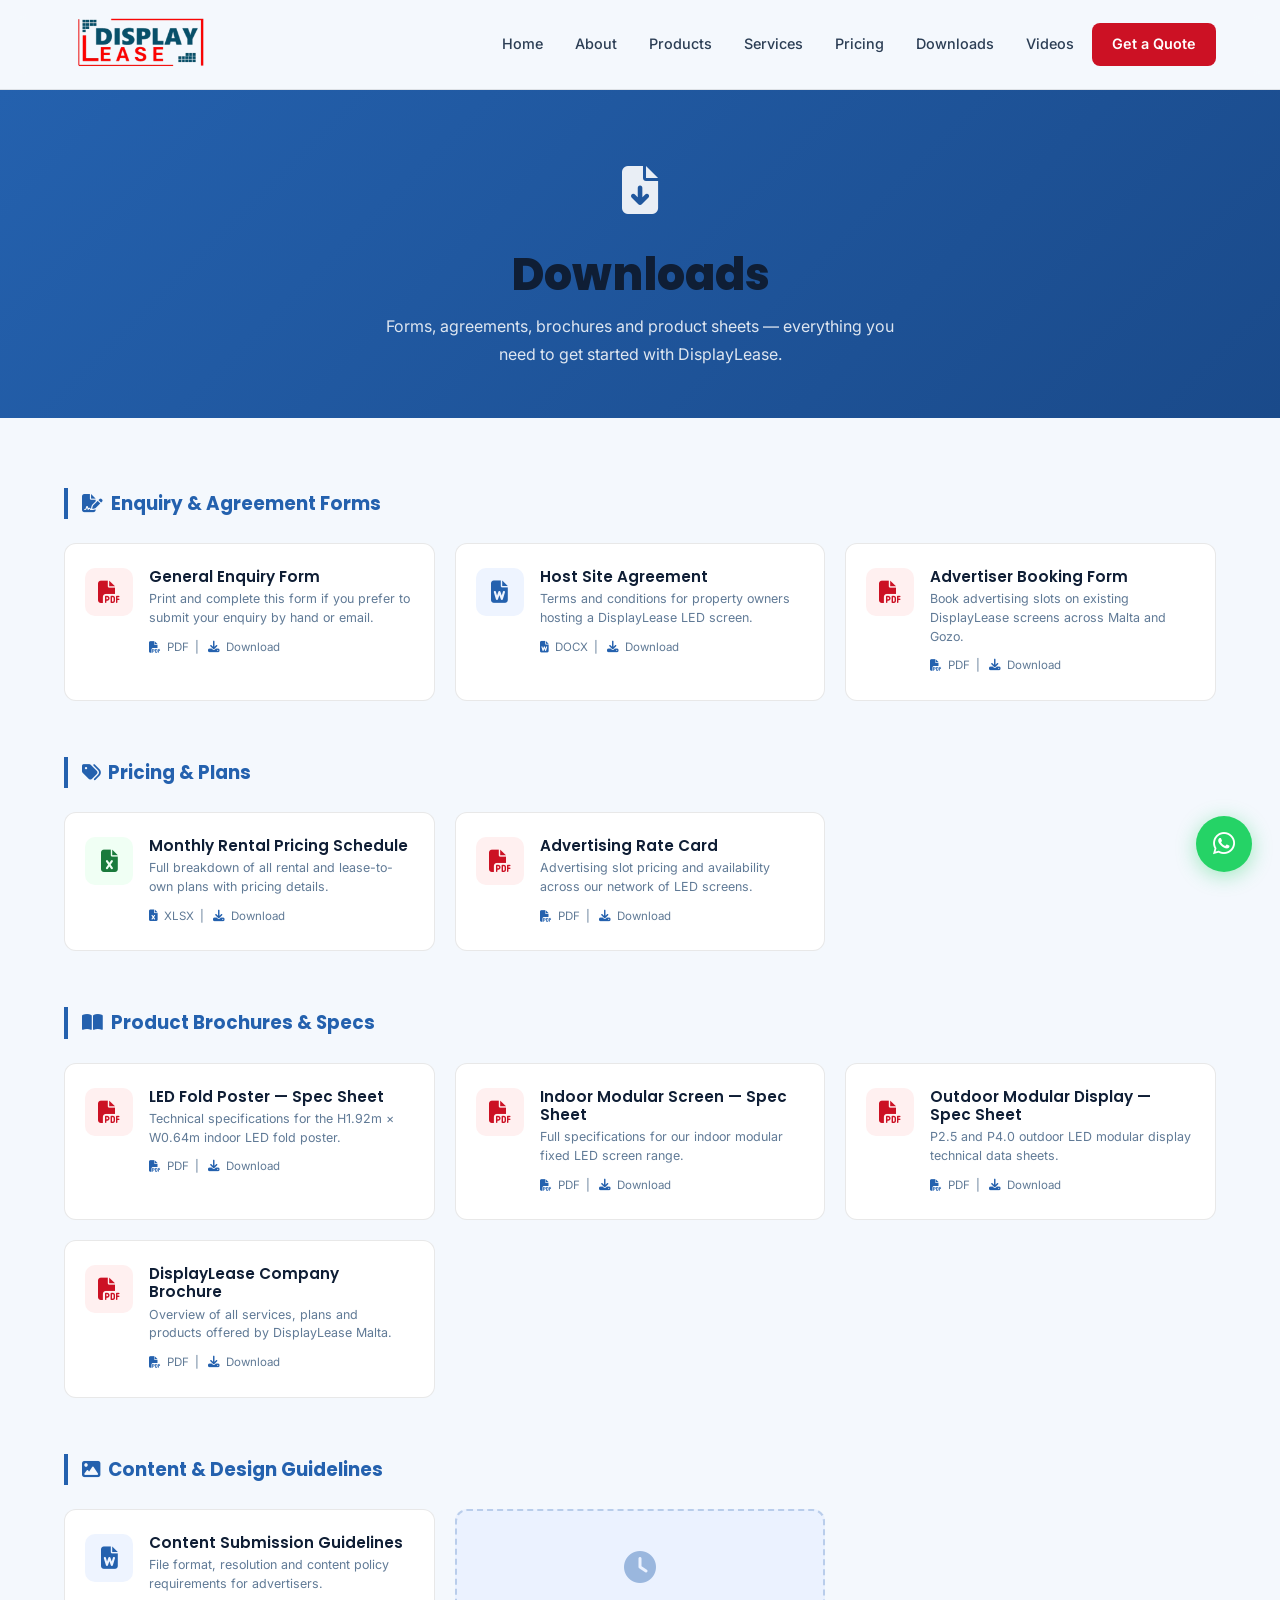
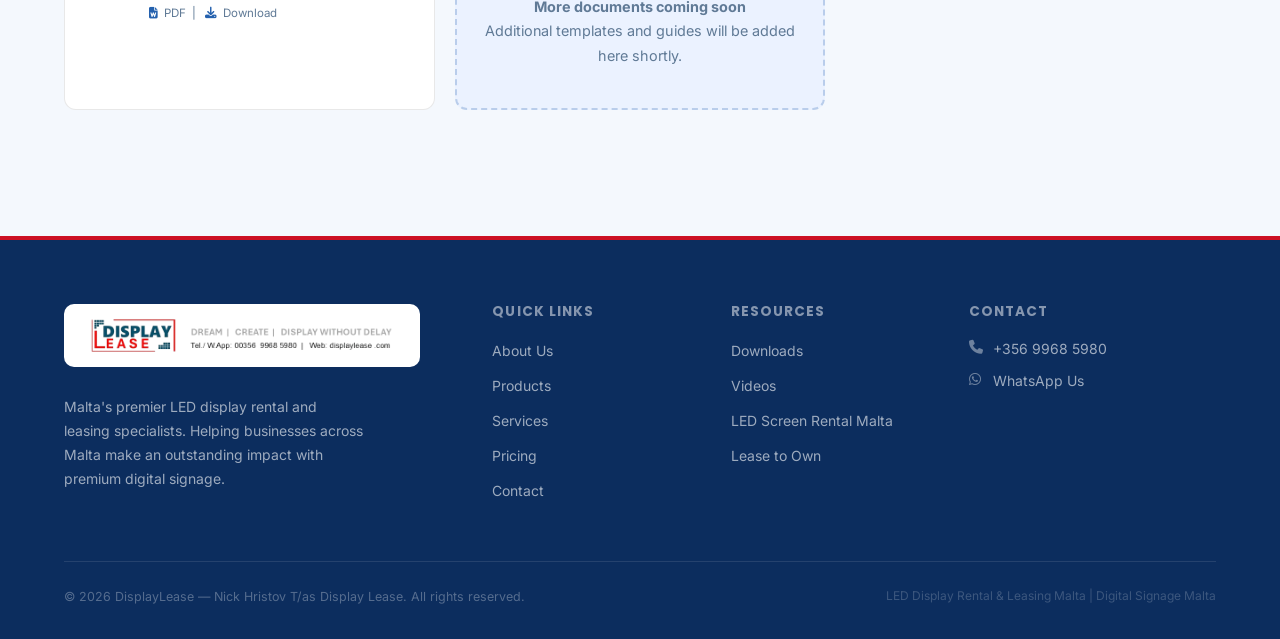
==== downloads.html @ 8025552f "Add Downloads and Videos pages, double logo size, update nav and footer links Co-authored-by: Cursor" ====
<!DOCTYPE html>
<html lang="en">
<head>
  <meta charset="UTF-8" />
  <meta name="viewport" content="width=device-width, initial-scale=1.0" />
  <title>Downloads | DisplayLease Malta — Forms &amp; Documents</title>
  <meta name="description" content="Download DisplayLease Malta forms, agreements, and product brochures for LED display rental and leasing services in Malta and Gozo." />
  <meta name="robots" content="index, follow" />
  <link rel="canonical" href="https://www.displaylease.com/downloads.html" />

  <!-- Fonts -->
  <link rel="preconnect" href="https://fonts.googleapis.com" />
  <link rel="preconnect" href="https://fonts.gstatic.com" crossorigin />
  <link href="https://fonts.googleapis.com/css2?family=Inter:wght@300;400;500;600;700&family=Poppins:wght@600;700;800&display=swap" rel="stylesheet" />

  <!-- Icons -->
  <link rel="stylesheet" href="https://cdnjs.cloudflare.com/ajax/libs/font-awesome/6.5.0/css/all.min.css" />

  <link rel="stylesheet" href="css/styles.css" />

  <style>
    /* ── Page-specific styles ── */
    .page-hero {
      background: linear-gradient(135deg, var(--primary) 0%, var(--primary-dark) 100%);
      padding: 60px 0 50px;
      text-align: center;
      margin-top: var(--nav-height);
      color: white;
    }
    .page-hero h1 { font-family: var(--font-heading); font-size: clamp(1.8rem, 4vw, 2.8rem); font-weight: 800; margin-bottom: 12px; }
    .page-hero p  { font-size: 1rem; opacity: 0.85; max-width: 540px; margin: 0 auto; }
    .page-hero .page-hero-icon { font-size: 3rem; margin-bottom: 16px; opacity: 0.9; }

    .downloads-section { padding: 70px 0; background: var(--bg); }

    .dl-category { margin-bottom: 56px; }
    .dl-category-title {
      font-family: var(--font-heading);
      font-size: 1.15rem;
      font-weight: 700;
      color: var(--primary);
      border-left: 4px solid var(--primary);
      padding-left: 14px;
      margin-bottom: 24px;
    }

    .dl-grid {
      display: grid;
      grid-template-columns: repeat(auto-fill, minmax(280px, 1fr));
      gap: 20px;
    }

    .dl-card {
      background: white;
      border: 1px solid var(--border);
      border-radius: 12px;
      padding: 24px 20px;
      display: flex;
      align-items: flex-start;
      gap: 16px;
      transition: box-shadow var(--transition), transform var(--transition);
      text-decoration: none;
      color: inherit;
    }
    .dl-card:hover {
      box-shadow: var(--shadow-md);
      transform: translateY(-3px);
      border-color: var(--primary);
    }

    .dl-icon {
      width: 48px;
      height: 48px;
      border-radius: 10px;
      display: flex;
      align-items: center;
      justify-content: center;
      font-size: 1.4rem;
      flex-shrink: 0;
    }
    .dl-icon.pdf   { background: #FFF0F0; color: #CC1124; }
    .dl-icon.word  { background: #EEF4FF; color: #2461AE; }
    .dl-icon.excel { background: #F0FFF4; color: #1a7a3c; }

    .dl-info h3 { font-size: 0.95rem; font-weight: 600; color: var(--text-heading); margin-bottom: 4px; }
    .dl-info p  { font-size: 0.78rem; color: var(--text-muted); line-height: 1.5; margin-bottom: 10px; }
    .dl-meta    { font-size: 0.72rem; color: var(--text-muted); display: flex; align-items: center; gap: 6px; }
    .dl-meta i  { color: var(--primary); }

    .dl-coming-soon {
      background: var(--primary-light);
      border: 2px dashed var(--border-accent);
      border-radius: 12px;
      padding: 40px 24px;
      text-align: center;
      color: var(--text-muted);
      font-size: 0.9rem;
    }
    .dl-coming-soon i { font-size: 2rem; color: var(--primary); opacity: 0.4; margin-bottom: 12px; display: block; }
  </style>
</head>
<body>

  <!-- ===== HEADER / NAV ===== -->
  <header class="site-header" id="header">
    <nav class="nav-container">
      <a href="index.html" class="logo" aria-label="DisplayLease Home">
        <img src="images/logo.png" alt="DisplayLease Malta Logo" class="logo-img" onerror="this.style.display='none'; this.nextElementSibling.style.display='flex';" />
        <span class="logo-text" style="display:none;">
          <span class="logo-primary">Display</span><span class="logo-accent">Lease</span>
        </span>
      </a>

      <button class="nav-toggle" id="navToggle" aria-label="Toggle navigation" aria-expanded="false">
        <span></span><span></span><span></span>
      </button>

      <ul class="nav-links" id="navLinks">
        <li><a href="index.html">Home</a></li>
        <li><a href="index.html#about">About</a></li>
        <li><a href="index.html#products">Products</a></li>
        <li><a href="index.html#services">Services</a></li>
        <li><a href="index.html#pricing">Pricing</a></li>
        <li><a href="downloads.html" class="active">Downloads</a></li>
        <li><a href="videos.html">Videos</a></li>
        <li><a href="index.html#contact" class="nav-cta">Get a Quote</a></li>
      </ul>
    </nav>
  </header>

  <!-- ===== PAGE HERO ===== -->
  <div class="page-hero">
    <div class="container">
      <div class="page-hero-icon"><i class="fa-solid fa-file-arrow-down"></i></div>
      <h1>Downloads</h1>
      <p>Forms, agreements, brochures and product sheets — everything you need to get started with DisplayLease.</p>
    </div>
  </div>

  <!-- ===== DOWNLOADS SECTION ===== -->
  <section class="downloads-section">
    <div class="container">

      <!-- Enquiry & Agreement Forms -->
      <div class="dl-category" data-animate>
        <div class="dl-category-title"><i class="fa-solid fa-file-signature"></i> &nbsp;Enquiry &amp; Agreement Forms</div>
        <div class="dl-grid">

          <!-- ADD YOUR FILES BELOW — replace href="#" with the path to your file, e.g. href="files/enquiry-form.pdf" -->

          <a class="dl-card" href="#" target="_blank" rel="noopener">
            <div class="dl-icon pdf"><i class="fa-solid fa-file-pdf"></i></div>
            <div class="dl-info">
              <h3>General Enquiry Form</h3>
              <p>Print and complete this form if you prefer to submit your enquiry by hand or email.</p>
              <div class="dl-meta"><i class="fa-solid fa-file-pdf"></i> PDF &nbsp;|&nbsp; <i class="fa-solid fa-download"></i> Download</div>
            </div>
          </a>

          <a class="dl-card" href="#" target="_blank" rel="noopener">
            <div class="dl-icon word"><i class="fa-solid fa-file-word"></i></div>
            <div class="dl-info">
              <h3>Host Site Agreement</h3>
              <p>Terms and conditions for property owners hosting a DisplayLease LED screen.</p>
              <div class="dl-meta"><i class="fa-solid fa-file-word"></i> DOCX &nbsp;|&nbsp; <i class="fa-solid fa-download"></i> Download</div>
            </div>
          </a>

          <a class="dl-card" href="#" target="_blank" rel="noopener">
            <div class="dl-icon pdf"><i class="fa-solid fa-file-pdf"></i></div>
            <div class="dl-info">
              <h3>Advertiser Booking Form</h3>
              <p>Book advertising slots on existing DisplayLease screens across Malta and Gozo.</p>
              <div class="dl-meta"><i class="fa-solid fa-file-pdf"></i> PDF &nbsp;|&nbsp; <i class="fa-solid fa-download"></i> Download</div>
            </div>
          </a>

        </div>
      </div>

      <!-- Pricing & Plans -->
      <div class="dl-category" data-animate>
        <div class="dl-category-title"><i class="fa-solid fa-tags"></i> &nbsp;Pricing &amp; Plans</div>
        <div class="dl-grid">

          <a class="dl-card" href="#" target="_blank" rel="noopener">
            <div class="dl-icon excel"><i class="fa-solid fa-file-excel"></i></div>
            <div class="dl-info">
              <h3>Monthly Rental Pricing Schedule</h3>
              <p>Full breakdown of all rental and lease-to-own plans with pricing details.</p>
              <div class="dl-meta"><i class="fa-solid fa-file-excel"></i> XLSX &nbsp;|&nbsp; <i class="fa-solid fa-download"></i> Download</div>
            </div>
          </a>

          <a class="dl-card" href="#" target="_blank" rel="noopener">
            <div class="dl-icon pdf"><i class="fa-solid fa-file-pdf"></i></div>
            <div class="dl-info">
              <h3>Advertising Rate Card</h3>
              <p>Advertising slot pricing and availability across our network of LED screens.</p>
              <div class="dl-meta"><i class="fa-solid fa-file-pdf"></i> PDF &nbsp;|&nbsp; <i class="fa-solid fa-download"></i> Download</div>
            </div>
          </a>

        </div>
      </div>

      <!-- Product Brochures -->
      <div class="dl-category" data-animate>
        <div class="dl-category-title"><i class="fa-solid fa-book-open"></i> &nbsp;Product Brochures &amp; Specs</div>
        <div class="dl-grid">

          <a class="dl-card" href="#" target="_blank" rel="noopener">
            <div class="dl-icon pdf"><i class="fa-solid fa-file-pdf"></i></div>
            <div class="dl-info">
              <h3>LED Fold Poster — Spec Sheet</h3>
              <p>Technical specifications for the H1.92m × W0.64m indoor LED fold poster.</p>
              <div class="dl-meta"><i class="fa-solid fa-file-pdf"></i> PDF &nbsp;|&nbsp; <i class="fa-solid fa-download"></i> Download</div>
            </div>
          </a>

          <a class="dl-card" href="#" target="_blank" rel="noopener">
            <div class="dl-icon pdf"><i class="fa-solid fa-file-pdf"></i></div>
            <div class="dl-info">
              <h3>Indoor Modular Screen — Spec Sheet</h3>
              <p>Full specifications for our indoor modular fixed LED screen range.</p>
              <div class="dl-meta"><i class="fa-solid fa-file-pdf"></i> PDF &nbsp;|&nbsp; <i class="fa-solid fa-download"></i> Download</div>
            </div>
          </a>

          <a class="dl-card" href="#" target="_blank" rel="noopener">
            <div class="dl-icon pdf"><i class="fa-solid fa-file-pdf"></i></div>
            <div class="dl-info">
              <h3>Outdoor Modular Display — Spec Sheet</h3>
              <p>P2.5 and P4.0 outdoor LED modular display technical data sheets.</p>
              <div class="dl-meta"><i class="fa-solid fa-file-pdf"></i> PDF &nbsp;|&nbsp; <i class="fa-solid fa-download"></i> Download</div>
            </div>
          </a>

          <a class="dl-card" href="#" target="_blank" rel="noopener">
            <div class="dl-icon pdf"><i class="fa-solid fa-file-pdf"></i></div>
            <div class="dl-info">
              <h3>DisplayLease Company Brochure</h3>
              <p>Overview of all services, plans and products offered by DisplayLease Malta.</p>
              <div class="dl-meta"><i class="fa-solid fa-file-pdf"></i> PDF &nbsp;|&nbsp; <i class="fa-solid fa-download"></i> Download</div>
            </div>
          </a>

        </div>
      </div>

      <!-- Content Guidelines -->
      <div class="dl-category" data-animate>
        <div class="dl-category-title"><i class="fa-solid fa-image"></i> &nbsp;Content &amp; Design Guidelines</div>
        <div class="dl-grid">

          <a class="dl-card" href="#" target="_blank" rel="noopener">
            <div class="dl-icon word"><i class="fa-solid fa-file-word"></i></div>
            <div class="dl-info">
              <h3>Content Submission Guidelines</h3>
              <p>File format, resolution and content policy requirements for advertisers.</p>
              <div class="dl-meta"><i class="fa-solid fa-file-word"></i> PDF &nbsp;|&nbsp; <i class="fa-solid fa-download"></i> Download</div>
            </div>
          </a>

          <div class="dl-coming-soon">
            <i class="fa-solid fa-clock"></i>
            <strong>More documents coming soon</strong><br />
            Additional templates and guides will be added here shortly.
          </div>

        </div>
      </div>

    </div>
  </section>

  <!-- ===== FOOTER ===== -->
  <footer class="site-footer">
    <div class="container">
      <div class="footer-grid">
        <div class="footer-brand">
          <a href="index.html" class="footer-logo-link">
            <img src="images/footer.png" alt="DisplayLease — Dream * Create * Display Without Delay" class="footer-banner-img" onerror="this.style.display='none';" />
          </a>
          <p>Malta's premier LED display rental and leasing specialists. Helping businesses across Malta make an outstanding impact with premium digital signage.</p>
        </div>

        <div class="footer-col">
          <h4>Quick Links</h4>
          <ul>
            <li><a href="index.html#about">About Us</a></li>
            <li><a href="index.html#products">Products</a></li>
            <li><a href="index.html#services">Services</a></li>
            <li><a href="index.html#pricing">Pricing</a></li>
            <li><a href="index.html#contact">Contact</a></li>
          </ul>
        </div>

        <div class="footer-col">
          <h4>Resources</h4>
          <ul>
            <li><a href="downloads.html">Downloads</a></li>
            <li><a href="videos.html">Videos</a></li>
            <li><a href="index.html#services">LED Screen Rental Malta</a></li>
            <li><a href="index.html#pricing">Lease to Own</a></li>
          </ul>
        </div>

        <div class="footer-col">
          <h4>Contact</h4>
          <ul class="footer-contact-list">
            <li>
              <i class="fa-solid fa-phone"></i>
              <a href="tel:+35699685980">+356 9968 5980</a>
            </li>
            <li>
              <i class="fa-brands fa-whatsapp"></i>
              <a href="https://wa.me/35699685980" target="_blank" rel="noopener">WhatsApp Us</a>
            </li>
          </ul>
        </div>
      </div>

      <div class="footer-bottom">
        <p>&copy; <span id="year"></span> DisplayLease — Nick Hristov T/as Display Lease. All rights reserved.</p>
        <p class="footer-tagline">LED Display Rental &amp; Leasing Malta | Digital Signage Malta</p>
      </div>
    </div>
  </footer>

  <!-- WhatsApp Floating Button -->
  <a href="https://wa.me/35699685980" class="whatsapp-float" target="_blank" rel="noopener" aria-label="Chat on WhatsApp">
    <i class="fa-brands fa-whatsapp"></i>
  </a>

  <!-- Back to top -->
  <button class="back-to-top" id="backToTop" aria-label="Back to top">
    <i class="fa-solid fa-chevron-up"></i>
  </button>

  <script src="js/main.js"></script>
</body>
</html>
---- css/styles.css ----
/* =====================================================
   DisplayLease Malta — Main Stylesheet (Light Theme)
   ===================================================== */

/* ── CSS Variables ── */
:root {
  --primary: #2461AE;
  --primary-dark: #1A4A8A;
  --primary-light: #EBF2FF;
  --primary-glow: rgba(36, 97, 174, 0.15);
  --accent: #CC1124;
  --accent-dark: #AA0D1D;
  --accent-light: #FFEEF0;
  --bg: #F4F8FD;
  --bg-alt: #FFFFFF;
  --bg-card: #FFFFFF;
  --bg-card-hover: #F0F5FF;
  --border: rgba(0, 0, 0, 0.09);
  --border-accent: rgba(36, 97, 174, 0.25);
  --text: #2C3E55;
  --text-muted: #607A96;
  --text-heading: #0F1E35;
  --white: #ffffff;
  --footer-bg: #0C2D5E;
  --success: #0F7A3F;
  --radius: 12px;
  --radius-lg: 20px;
  --shadow: 0 2px 16px rgba(36, 97, 174, 0.08);
  --shadow-md: 0 4px 24px rgba(36, 97, 174, 0.12);
  --shadow-glow: 0 8px 32px rgba(36, 97, 174, 0.18);
  --transition: 0.3s ease;
  --font-body: 'Inter', sans-serif;
  --font-heading: 'Poppins', sans-serif;
  --nav-height: 90px;
}

/* ── Reset & Base ── */
*, *::before, *::after { box-sizing: border-box; margin: 0; padding: 0; }
html { scroll-behavior: smooth; font-size: 16px; }

body {
  font-family: var(--font-body);
  background: var(--bg);
  color: var(--text);
  line-height: 1.7;
  overflow-x: hidden;
}

img { max-width: 100%; height: auto; display: block; }
a { color: var(--primary); text-decoration: none; transition: color var(--transition); }
a:hover { color: var(--primary-dark); }
ul { list-style: none; }

h1, h2, h3, h4, h5 {
  font-family: var(--font-heading);
  color: var(--text-heading);
  line-height: 1.2;
}

/* ── Container ── */
.container {
  max-width: 1200px;
  margin: 0 auto;
  padding: 0 24px;
}

/* ── Sections ── */
.section { padding: 96px 0; background: var(--bg-alt); }
.section-dark { background: var(--bg); }

.section-header {
  text-align: center;
  max-width: 680px;
  margin: 0 auto 64px;
}

.section-label {
  display: inline-block;
  font-size: 0.8rem;
  font-weight: 600;
  letter-spacing: 0.12em;
  text-transform: uppercase;
  color: var(--primary);
  background: var(--primary-light);
  border: 1px solid var(--border-accent);
  padding: 4px 14px;
  border-radius: 50px;
  margin-bottom: 16px;
}

.section-title {
  font-size: clamp(1.8rem, 3.5vw, 2.6rem);
  font-weight: 800;
  margin-bottom: 16px;
  color: var(--text-heading);
}

.section-desc { color: var(--text-muted); font-size: 1.05rem; }

/* ── Buttons ── */
.btn {
  display: inline-flex;
  align-items: center;
  gap: 8px;
  padding: 13px 28px;
  border-radius: 8px;
  font-family: var(--font-body);
  font-size: 0.95rem;
  font-weight: 600;
  cursor: pointer;
  transition: all var(--transition);
  border: 2px solid transparent;
  text-decoration: none;
  white-space: nowrap;
}

.btn-primary {
  background: var(--primary);
  color: var(--white);
  border-color: var(--primary);
}
.btn-primary:hover {
  background: var(--primary-dark);
  border-color: var(--primary-dark);
  color: var(--white);
  transform: translateY(-2px);
  box-shadow: var(--shadow-glow);
}

.btn-outline {
  background: transparent;
  color: var(--primary);
  border-color: var(--primary);
}
.btn-outline:hover {
  background: var(--primary);
  color: var(--white);
  transform: translateY(-2px);
  box-shadow: var(--shadow-md);
}

.btn-accent {
  background: var(--accent);
  color: var(--white);
  border-color: var(--accent);
}
.btn-accent:hover {
  background: var(--accent-dark);
  border-color: var(--accent-dark);
  color: var(--white);
  transform: translateY(-2px);
}

.btn-sm { padding: 9px 20px; font-size: 0.875rem; }
.btn-block { width: 100%; justify-content: center; }

/* ── Gradient Text ── */
.gradient-text {
  background: linear-gradient(135deg, var(--primary) 0%, var(--accent) 100%);
  -webkit-background-clip: text;
  -webkit-text-fill-color: transparent;
  background-clip: text;
}

/* =====================================================
   HEADER / NAV
   ===================================================== */
.site-header {
  position: fixed;
  top: 0;
  left: 0;
  right: 0;
  z-index: 1000;
  height: var(--nav-height);
  background: rgba(244, 248, 253, 0.85);
  backdrop-filter: blur(12px);
  border-bottom: 1px solid var(--border);
  transition: background var(--transition), box-shadow var(--transition);
}

.site-header.scrolled {
  background: rgba(255, 255, 255, 0.97);
  box-shadow: 0 2px 20px rgba(36, 97, 174, 0.1);
}

.nav-container {
  max-width: 1200px;
  margin: 0 auto;
  padding: 0 24px;
  height: 100%;
  display: flex;
  align-items: center;
  justify-content: space-between;
}

/* Logo */
.logo { display: flex; align-items: center; text-decoration: none; }

.logo-img {
  height: 80px;
  width: auto;
  object-fit: contain;
}

.logo-text {
  align-items: center;
  gap: 2px;
  font-family: var(--font-heading);
  font-size: 1.5rem;
  font-weight: 800;
}

.logo-primary { color: var(--primary); }
.logo-accent  { color: var(--accent); }

/* Nav links */
.nav-links {
  display: flex;
  align-items: center;
  gap: 4px;
}

.nav-links li a {
  display: block;
  padding: 8px 14px;
  font-size: 0.9rem;
  font-weight: 500;
  color: var(--text);
  border-radius: 6px;
  transition: all var(--transition);
}

.nav-links li a:hover,
.nav-links li a.active {
  color: var(--primary);
  background: var(--primary-light);
}

.nav-cta {
  background: var(--accent) !important;
  color: var(--white) !important;
  font-weight: 600 !important;
  padding: 9px 20px !important;
  border-radius: 8px !important;
}
.nav-cta:hover {
  background: var(--accent-dark) !important;
  color: var(--white) !important;
}

/* Hamburger */
.nav-toggle {
  display: none;
  flex-direction: column;
  gap: 5px;
  padding: 8px;
  background: none;
  border: none;
  cursor: pointer;
}
.nav-toggle span {
  display: block;
  width: 24px;
  height: 2px;
  background: var(--text-heading);
  border-radius: 2px;
  transition: all var(--transition);
}
.nav-toggle.open span:nth-child(1) { transform: translateY(7px) rotate(45deg); }
.nav-toggle.open span:nth-child(2) { opacity: 0; }
.nav-toggle.open span:nth-child(3) { transform: translateY(-7px) rotate(-45deg); }

/* =====================================================
   HERO
   ===================================================== */
.hero {
  min-height: 100vh;
  display: flex;
  align-items: center;
  justify-content: center;
  position: relative;
  overflow: hidden;
  padding-top: var(--nav-height);
  background: var(--bg-alt);
}

.hero-bg {
  position: absolute;
  inset: 0;
  background: radial-gradient(ellipse 80% 60% at 50% 40%, rgba(36, 97, 174, 0.07) 0%, transparent 70%),
              linear-gradient(180deg, #EFF5FF 0%, #F4F8FD 100%);
}

.hero-grid {
  position: absolute;
  inset: 0;
  background-image:
    linear-gradient(rgba(36, 97, 174, 0.05) 1px, transparent 1px),
    linear-gradient(90deg, rgba(36, 97, 174, 0.05) 1px, transparent 1px);
  background-size: 50px 50px;
  mask-image: radial-gradient(ellipse 70% 60% at 50% 50%, black 0%, transparent 80%);
}

.hero-content {
  position: relative;
  z-index: 1;
  text-align: center;
  padding: 60px 24px;
}

.hero-badge {
  display: inline-flex;
  align-items: center;
  gap: 8px;
  font-size: 0.82rem;
  font-weight: 600;
  letter-spacing: 0.08em;
  color: var(--primary);
  background: var(--primary-light);
  border: 1px solid var(--border-accent);
  padding: 6px 16px;
  border-radius: 50px;
  margin-bottom: 28px;
}

.badge-dot {
  width: 7px;
  height: 7px;
  background: var(--accent);
  border-radius: 50%;
  animation: pulse 2s infinite;
}

@keyframes pulse {
  0%, 100% { opacity: 1; transform: scale(1); }
  50%       { opacity: 0.5; transform: scale(1.3); }
}

.hero-title {
  font-size: clamp(2.4rem, 6vw, 4.2rem);
  font-weight: 800;
  line-height: 1.1;
  margin-bottom: 24px;
  letter-spacing: -0.02em;
  color: var(--text-heading);
}

.hero-subtitle {
  font-size: clamp(1rem, 2vw, 1.2rem);
  color: var(--text-muted);
  max-width: 580px;
  margin: 0 auto 40px;
}

.hero-actions {
  display: flex;
  gap: 16px;
  justify-content: center;
  flex-wrap: wrap;
  margin-bottom: 56px;
}

.hero-actions .btn-primary { background: var(--accent); border-color: var(--accent); color: white; }
.hero-actions .btn-primary:hover { background: var(--accent-dark); border-color: var(--accent-dark); }
.hero-actions .btn-outline { border-color: var(--primary); color: var(--primary); }

.hero-stats {
  display: inline-flex;
  align-items: center;
  background: var(--white);
  border: 1px solid var(--border);
  border-radius: 16px;
  padding: 20px 32px;
  box-shadow: var(--shadow-md);
}

.stat { display: flex; flex-direction: column; align-items: center; padding: 0 28px; }

.stat-number {
  font-family: var(--font-heading);
  font-size: 2rem;
  font-weight: 800;
  color: var(--primary);
  line-height: 1;
}

.stat-label { font-size: 0.78rem; color: var(--text-muted); margin-top: 4px; white-space: nowrap; }
.stat-divider { width: 1px; height: 40px; background: var(--border); }

.hero-scroll-hint {
  position: absolute;
  bottom: 32px;
  left: 50%;
  transform: translateX(-50%);
  display: flex;
  flex-direction: column;
  align-items: center;
  gap: 6px;
  font-size: 0.75rem;
  color: var(--text-muted);
  animation: bounce 2s infinite;
}

@keyframes bounce {
  0%, 100% { transform: translateX(-50%) translateY(0); }
  50%       { transform: translateX(-50%) translateY(6px); }
}

/* =====================================================
   VALUE STRIP
   ===================================================== */
.value-strip {
  background: var(--primary);
  border-top: none;
  border-bottom: none;
  padding: 18px 0;
}

.value-strip-inner {
  display: flex;
  align-items: center;
  justify-content: space-between;
  flex-wrap: wrap;
  gap: 16px;
}

.value-item {
  display: flex;
  align-items: center;
  gap: 10px;
  font-size: 0.875rem;
  font-weight: 500;
  color: rgba(255,255,255,0.9);
}

.value-item i { color: rgba(255,255,255,0.7); font-size: 1rem; }

/* =====================================================
   ABOUT
   ===================================================== */
.about-grid {
  display: grid;
  grid-template-columns: 1fr 1fr;
  gap: 64px;
  align-items: center;
  margin-bottom: 64px;
}

.about-text .section-label { margin-bottom: 12px; }
.about-text .section-title { text-align: left; margin-bottom: 20px; }
.about-text p { color: var(--text-muted); margin-bottom: 16px; }

.about-highlights { margin: 24px 0 32px; display: flex; flex-direction: column; gap: 10px; }

.highlight { display: flex; align-items: flex-start; gap: 10px; font-size: 0.9rem; color: var(--text); }
.highlight i { color: var(--primary); margin-top: 3px; flex-shrink: 0; }

.about-card-grid { display: grid; grid-template-columns: 1fr 1fr; gap: 16px; }

.mini-card {
  background: var(--bg-card);
  border: 1px solid var(--border);
  border-radius: var(--radius);
  padding: 24px;
  transition: all var(--transition);
  box-shadow: var(--shadow);
}

.mini-card:hover {
  border-color: var(--border-accent);
  transform: translateY(-4px);
  box-shadow: var(--shadow-glow);
}

.mini-card.accent {
  background: var(--primary-light);
  border-color: var(--border-accent);
}

.mini-card i { font-size: 1.5rem; color: var(--primary); margin-bottom: 12px; }
.mini-card h4 { font-size: 0.95rem; font-weight: 700; margin-bottom: 6px; color: var(--text-heading); }
.mini-card p  { font-size: 0.8rem; color: var(--text-muted); margin: 0; }

/* Vision block */
.vision-block {
  background: linear-gradient(135deg, var(--primary-light) 0%, rgba(204, 17, 36, 0.05) 100%);
  border: 1px solid var(--border-accent);
  border-radius: var(--radius-lg);
  padding: 40px;
  display: flex;
  gap: 28px;
  align-items: flex-start;
}

.vision-icon {
  flex-shrink: 0;
  width: 56px;
  height: 56px;
  background: var(--primary);
  border-radius: 14px;
  display: flex;
  align-items: center;
  justify-content: center;
  font-size: 1.4rem;
  color: white;
}

.vision-text h3 { font-size: 1.2rem; margin-bottom: 8px; color: var(--primary); }
.vision-text p  { color: var(--text-muted); margin: 0; }

/* =====================================================
   PRODUCTS
   ===================================================== */
.products-grid {
  display: grid;
  grid-template-columns: repeat(3, 1fr);
  gap: 24px;
}

.product-card {
  background: var(--bg-card);
  border: 1px solid var(--border);
  border-radius: var(--radius-lg);
  padding: 32px;
  position: relative;
  transition: all var(--transition);
  display: flex;
  flex-direction: column;
  gap: 16px;
  box-shadow: var(--shadow);
}

.product-card:hover {
  border-color: var(--primary);
  transform: translateY(-6px);
  box-shadow: var(--shadow-glow);
}

.product-icon {
  width: 56px;
  height: 56px;
  background: var(--primary-light);
  border: 1px solid var(--border-accent);
  border-radius: 14px;
  display: flex;
  align-items: center;
  justify-content: center;
  font-size: 1.4rem;
  color: var(--primary);
}

.product-badge {
  position: absolute;
  top: 20px;
  right: 20px;
  font-size: 0.72rem;
  font-weight: 700;
  text-transform: uppercase;
  letter-spacing: 0.08em;
  background: var(--accent);
  color: white;
  padding: 3px 10px;
  border-radius: 50px;
}

.product-card h3 { font-size: 1.2rem; font-weight: 700; color: var(--text-heading); }

.product-spec {
  font-size: 0.8rem;
  color: var(--primary);
  font-weight: 600;
  letter-spacing: 0.05em;
  margin-top: -8px;
}

.product-card > p { font-size: 0.9rem; color: var(--text-muted); flex: 1; }

.product-features { display: flex; flex-direction: column; gap: 7px; }

.product-features li {
  display: flex;
  gap: 8px;
  align-items: flex-start;
  font-size: 0.875rem;
  color: var(--text);
}

.product-features li i {
  color: var(--primary);
  font-size: 0.75rem;
  margin-top: 4px;
  flex-shrink: 0;
}

.product-price-hint {
  font-size: 0.85rem;
  color: var(--text-muted);
  background: var(--primary-light);
  border: 1px solid var(--border-accent);
  border-radius: 8px;
  padding: 10px 14px;
}
.product-price-hint strong { color: var(--primary); }

/* =====================================================
   SERVICES
   ===================================================== */
.services-grid {
  display: grid;
  grid-template-columns: repeat(3, 1fr);
  gap: 24px;
  margin-bottom: 48px;
}

.service-card {
  background: var(--bg-card);
  border: 1px solid var(--border);
  border-radius: var(--radius-lg);
  padding: 32px;
  transition: all var(--transition);
  box-shadow: var(--shadow);
}

.service-card:hover {
  border-color: var(--primary);
  transform: translateY(-4px);
  box-shadow: var(--shadow-glow);
}

.service-icon {
  width: 52px;
  height: 52px;
  background: var(--primary-light);
  border: 1px solid var(--border-accent);
  border-radius: 12px;
  display: flex;
  align-items: center;
  justify-content: center;
  font-size: 1.3rem;
  color: var(--primary);
  margin-bottom: 18px;
}

.service-card h3 { font-size: 1rem; font-weight: 700; margin-bottom: 10px; color: var(--text-heading); }
.service-card p  { font-size: 0.88rem; color: var(--text-muted); }

.addon-block {
  background: linear-gradient(135deg, var(--primary-light) 0%, var(--accent-light) 100%);
  border: 1px solid var(--border-accent);
  border-radius: var(--radius-lg);
  padding: 32px 40px;
  display: flex;
  align-items: center;
  justify-content: space-between;
  gap: 32px;
  flex-wrap: wrap;
}

.addon-content { display: flex; align-items: flex-start; gap: 20px; flex: 1; }
.addon-content > i { font-size: 2rem; color: var(--accent); flex-shrink: 0; margin-top: 4px; }
.addon-content h3 { font-size: 1.1rem; margin-bottom: 6px; color: var(--text-heading); }
.addon-content p  { font-size: 0.88rem; color: var(--text-muted); margin: 0; }
.addon-content strong { color: var(--primary); }

/* =====================================================
   PRICING
   ===================================================== */
.pricing-tabs {
  display: flex;
  justify-content: center;
  gap: 8px;
  margin-bottom: 48px;
  background: var(--bg-alt);
  border: 1px solid var(--border);
  border-radius: 10px;
  padding: 6px;
  max-width: 480px;
  margin-left: auto;
  margin-right: auto;
  box-shadow: var(--shadow);
}

.pricing-tab {
  flex: 1;
  padding: 10px 20px;
  border: none;
  background: transparent;
  color: var(--text-muted);
  font-family: var(--font-body);
  font-size: 0.88rem;
  font-weight: 600;
  cursor: pointer;
  border-radius: 7px;
  transition: all var(--transition);
}

.pricing-tab.active { background: var(--primary); color: white; }

.pricing-plans { display: block; }
.pricing-plans.hidden { display: none; }

.pricing-section-label {
  display: flex;
  align-items: center;
  gap: 12px;
  margin-bottom: 24px;
  margin-top: 40px;
  font-size: 1rem;
  font-weight: 700;
  color: var(--text-heading);
  flex-wrap: wrap;
}

.pill {
  display: inline-flex;
  align-items: center;
  justify-content: center;
  width: 28px;
  height: 28px;
  border-radius: 50%;
  font-size: 0.8rem;
  font-weight: 800;
}

.pill-blue   { background: var(--primary); color: white; }
.pill-orange { background: var(--accent);  color: white; }

.pricing-note { font-size: 0.8rem; color: var(--text-muted); font-weight: 400; margin-left: auto; }

.pricing-cards-row {
  display: grid;
  grid-template-columns: repeat(auto-fit, minmax(280px, 1fr));
  gap: 20px;
}

.pricing-cards-row.four-col { grid-template-columns: repeat(4, 1fr); }

/* Pricing Card */
.pricing-card {
  background: var(--bg-card);
  border: 1px solid var(--border);
  border-radius: var(--radius-lg);
  overflow: hidden;
  transition: all var(--transition);
  display: flex;
  flex-direction: column;
  box-shadow: var(--shadow);
}

.pricing-card:hover {
  border-color: var(--primary);
  transform: translateY(-4px);
  box-shadow: var(--shadow-glow);
}

.pricing-card.featured {
  border-color: var(--primary);
  background: var(--primary-light);
  box-shadow: 0 0 0 3px rgba(36, 97, 174, 0.15), var(--shadow-glow);
  max-width: 400px;
}

.pricing-card-header {
  padding: 28px;
  border-bottom: 1px solid var(--border);
}

.plan-code {
  font-size: 0.72rem;
  font-weight: 700;
  letter-spacing: 0.12em;
  text-transform: uppercase;
  color: var(--primary);
  margin-bottom: 6px;
}

.pricing-card h3  { font-size: 1.15rem; font-weight: 700; margin-bottom: 6px; color: var(--text-heading); }
.plan-desc        { font-size: 0.82rem; color: var(--text-muted); margin-bottom: 16px; }

.plan-price {
  display: flex;
  align-items: baseline;
  gap: 4px;
  margin-bottom: 6px;
}

.price-currency {
  font-size: 1.1rem;
  font-weight: 700;
  color: var(--text-muted);
  align-self: flex-start;
  margin-top: 4px;
}

.price-amount {
  font-family: var(--font-heading);
  font-size: 2.4rem;
  font-weight: 800;
  color: var(--primary);
  line-height: 1;
}

.price-amount.free { font-size: 1.8rem; color: var(--success); }
.price-period      { font-size: 0.8rem; color: var(--text-muted); }
.plan-duration     { font-size: 0.78rem; color: var(--text-muted); }

.earning-badge {
  display: inline-flex;
  align-items: center;
  gap: 6px;
  font-size: 0.82rem;
  font-weight: 600;
  color: var(--success);
  background: rgba(15, 122, 63, 0.08);
  border: 1px solid rgba(15, 122, 63, 0.2);
  padding: 4px 10px;
  border-radius: 50px;
  margin-top: 6px;
}

/* Content split bar */
.split-bar {
  display: flex;
  border-radius: 6px;
  overflow: hidden;
  height: 36px;
  margin-top: 12px;
  font-size: 0.72rem;
  font-weight: 700;
  border: 1px solid var(--border);
}

.split-host {
  background: linear-gradient(135deg, var(--primary) 0%, var(--primary-dark) 100%);
  color: white;
  display: flex;
  align-items: center;
  justify-content: center;
  flex-direction: column;
  line-height: 1.1;
  min-width: 20px;
}

.split-supplier {
  background: var(--bg);
  color: var(--text-muted);
  display: flex;
  align-items: center;
  justify-content: center;
  flex-direction: column;
  line-height: 1.1;
  min-width: 20px;
}

.plan-features {
  padding: 24px 28px;
  flex: 1;
  display: flex;
  flex-direction: column;
  gap: 8px;
}

.plan-features li {
  display: flex;
  gap: 10px;
  align-items: flex-start;
  font-size: 0.875rem;
  color: var(--text);
}

.plan-features li i { color: var(--primary); font-size: 0.75rem; margin-top: 4px; flex-shrink: 0; }
.pricing-card .btn { margin: 0 28px 28px; }

/* RP04 Full width card */
.full-width-card { grid-column: 1 / -1; }

.full-card-inner {
  display: flex;
  align-items: center;
  justify-content: space-between;
  gap: 40px;
  padding: 36px;
  flex-wrap: wrap;
}

.full-card-left { flex: 1; min-width: 280px; }
.full-card-left h3   { font-size: 1.3rem; margin-bottom: 10px; color: var(--text-heading); }
.full-card-left > p  { color: var(--text-muted); font-size: 0.9rem; margin-bottom: 20px; }

.plan-features-horizontal { display: flex; flex-direction: row; flex-wrap: wrap; gap: 8px 24px; }

.full-card-right { display: flex; flex-direction: column; align-items: center; gap: 20px; text-align: center; }

/* Fixed Screen Tab */
.fixed-screen-info {
  display: flex;
  gap: 32px;
  background: var(--bg-card);
  border: 1px solid var(--border-accent);
  border-radius: var(--radius-lg);
  padding: 40px;
  align-items: flex-start;
  box-shadow: var(--shadow);
}

.fsi-icon { font-size: 2.5rem; color: var(--primary); flex-shrink: 0; margin-top: 4px; }
.fixed-screen-info h3       { font-size: 1.3rem; margin-bottom: 12px; color: var(--text-heading); }
.fixed-screen-info > div > p { color: var(--text-muted); font-size: 0.9rem; margin-bottom: 20px; }

.fsi-prices { display: flex; flex-direction: column; gap: 12px; margin-bottom: 16px; }

.fsi-price-item {
  display: flex;
  justify-content: space-between;
  align-items: center;
  padding: 12px 18px;
  background: var(--bg);
  border-radius: 8px;
  border: 1px solid var(--border);
  flex-wrap: wrap;
  gap: 8px;
}

.fsi-price-item .label  { font-size: 0.88rem; color: var(--text-muted); }
.fsi-price-item .amount { font-size: 0.95rem; font-weight: 700; color: var(--primary); }
.fsi-note { font-size: 0.82rem; color: var(--text-muted); margin-bottom: 20px !important; }

/* Pricing Terms */
.pricing-terms {
  margin-top: 48px;
  background: var(--primary-light);
  border: 1px solid var(--border-accent);
  border-radius: var(--radius);
  padding: 28px 32px;
}

.pricing-terms h4 {
  display: flex;
  align-items: center;
  gap: 10px;
  font-size: 0.95rem;
  color: var(--primary);
  margin-bottom: 14px;
}

.pricing-terms ul { display: flex; flex-direction: column; gap: 8px; }

.pricing-terms li {
  font-size: 0.85rem;
  color: var(--text-muted);
  padding-left: 16px;
  position: relative;
}

.pricing-terms li::before { content: '•'; position: absolute; left: 0; color: var(--primary); }
.pricing-terms strong { color: var(--text-heading); }

/* =====================================================
   HOW IT WORKS
   ===================================================== */
.steps-grid {
  display: grid;
  grid-template-columns: repeat(4, 1fr);
  gap: 24px;
  position: relative;
}

.steps-grid::before {
  content: '';
  position: absolute;
  top: 36px;
  left: 15%;
  right: 15%;
  height: 2px;
  background: linear-gradient(90deg, var(--primary) 0%, var(--accent) 100%);
  z-index: 0;
  opacity: 0.3;
}

.step {
  background: var(--bg-card);
  border: 1px solid var(--border);
  border-radius: var(--radius-lg);
  padding: 32px 24px;
  text-align: center;
  transition: all var(--transition);
  position: relative;
  z-index: 1;
  box-shadow: var(--shadow);
}

.step:hover { border-color: var(--primary); transform: translateY(-4px); box-shadow: var(--shadow-glow); }

.step-number {
  font-family: var(--font-heading);
  font-size: 3rem;
  font-weight: 800;
  color: rgba(36, 97, 174, 0.08);
  position: absolute;
  top: 12px;
  right: 16px;
  line-height: 1;
  pointer-events: none;
}

.step i    { font-size: 1.8rem; color: var(--primary); margin-bottom: 16px; display: block; }
.step h3   { font-size: 1rem; font-weight: 700; margin-bottom: 8px; color: var(--text-heading); }
.step p    { font-size: 0.85rem; color: var(--text-muted); }

/* =====================================================
   CONTACT
   ===================================================== */
.contact-grid {
  display: grid;
  grid-template-columns: 1fr 1.3fr;
  gap: 64px;
  align-items: start;
}

.contact-info .section-title { text-align: left; margin-bottom: 16px; }
.contact-info > p { color: var(--text-muted); font-size: 0.9rem; margin-bottom: 32px; }

.contact-details { display: flex; flex-direction: column; gap: 16px; }

.contact-item {
  display: flex;
  align-items: center;
  gap: 16px;
  padding: 16px 20px;
  background: var(--bg-card);
  border: 1px solid var(--border);
  border-radius: var(--radius);
  color: var(--text);
  text-decoration: none;
  transition: all var(--transition);
  box-shadow: var(--shadow);
}

.contact-item:hover {
  border-color: var(--primary);
  transform: translateX(4px);
  box-shadow: var(--shadow-md);
  color: var(--text);
}

.contact-icon {
  width: 44px;
  height: 44px;
  background: var(--primary-light);
  border: 1px solid var(--border-accent);
  border-radius: 10px;
  display: flex;
  align-items: center;
  justify-content: center;
  color: var(--primary);
  font-size: 1.1rem;
  flex-shrink: 0;
}

.contact-icon.whatsapp { background: rgba(37, 211, 102, 0.1); border-color: rgba(37, 211, 102, 0.3); color: #25d366; }
.whatsapp-link:hover   { border-color: rgba(37, 211, 102, 0.5); }

.contact-item > div:last-child { display: flex; flex-direction: column; }
.contact-label { font-size: 0.75rem; color: var(--text-muted); text-transform: uppercase; letter-spacing: 0.06em; }
.contact-value { font-size: 0.95rem; font-weight: 600; color: var(--text-heading); }

/* Contact Form */
.contact-form-wrap {
  background: var(--bg-card);
  border: 1px solid var(--border);
  border-radius: var(--radius-lg);
  padding: 36px;
  box-shadow: var(--shadow-md);
}

.contact-form h3 { font-size: 1.2rem; margin-bottom: 24px; color: var(--text-heading); }

.form-row { display: grid; grid-template-columns: 1fr 1fr; gap: 16px; }

.form-group { display: flex; flex-direction: column; gap: 6px; margin-bottom: 16px; }

.form-group label {
  font-size: 0.82rem;
  font-weight: 600;
  color: var(--text-muted);
  text-transform: uppercase;
  letter-spacing: 0.05em;
}

.form-group input:not([type="checkbox"]),
.form-group select,
.form-group textarea {
  background: var(--bg);
  border: 1px solid var(--border);
  border-radius: 8px;
  padding: 12px 14px;
  font-family: var(--font-body);
  font-size: 0.9rem;
  color: var(--text);
  transition: border-color var(--transition);
  outline: none;
  appearance: none;
}

.form-group input:not([type="checkbox"])::placeholder,
.form-group textarea::placeholder { color: var(--text-muted); opacity: 0.5; }

.form-group input:not([type="checkbox"]):focus,
.form-group select:focus,
.form-group textarea:focus { border-color: var(--primary); box-shadow: 0 0 0 3px var(--primary-glow); }

.form-section-title {
  font-size: 0.82rem;
  font-weight: 700;
  text-transform: uppercase;
  letter-spacing: 0.08em;
  color: var(--primary);
  background: var(--primary-light);
  border-left: 3px solid var(--primary);
  padding: 7px 12px;
  border-radius: 0 6px 6px 0;
  margin: 20px 0 12px;
}

.field-hint {
  font-size: 0.75rem;
  font-weight: 400;
  color: var(--text-muted);
  text-transform: none;
  letter-spacing: 0;
}

.form-sub {
  display: none;
  background: var(--bg);
  border: 1px solid var(--border-accent);
  border-radius: 8px;
  padding: 14px;
  margin-top: -4px;
  margin-bottom: 4px;
}

.form-sub label {
  color: var(--primary) !important;
}

.char-count {
  text-align: right;
  font-size: 0.75rem;
  color: var(--text-muted);
  margin-top: 4px;
}

.checkbox-wrap {
  display: flex;
  align-items: flex-start;
  gap: 10px;
}

.checkbox-wrap input[type="checkbox"] {
  width: 18px;
  height: 18px;
  min-width: 18px;
  flex-shrink: 0;
  margin-top: 2px;
  accent-color: var(--primary);
  cursor: pointer;
  pointer-events: auto;
  position: relative;
  z-index: 2;
}

.checkbox-wrap label {
  font-size: 0.85rem !important;
  font-weight: 400 !important;
  color: var(--text) !important;
  text-transform: none !important;
  letter-spacing: 0 !important;
  cursor: pointer;
  line-height: 1.5;
}

.form-note { text-align: center; font-size: 0.78rem; color: var(--text-muted); margin-top: 10px; }

.form-success {
  display: flex;
  align-items: center;
  justify-content: center;
  gap: 10px;
  background: rgba(15, 122, 63, 0.08);
  border: 1px solid rgba(15, 122, 63, 0.25);
  border-radius: 8px;
  padding: 14px;
  color: var(--success);
  font-weight: 600;
  margin-top: 12px;
}

/* =====================================================
   FOOTER
   ===================================================== */
.site-footer {
  background: var(--footer-bg);
  border-top: 4px solid var(--accent);
  padding: 64px 0 32px;
}

.footer-grid {
  display: grid;
  grid-template-columns: 2fr 1fr 1fr 1.3fr;
  gap: 48px;
  margin-bottom: 48px;
}

.footer-brand p {
  font-size: 0.875rem;
  color: rgba(255,255,255,0.6);
  margin-top: 16px;
  margin-bottom: 12px;
  max-width: 300px;
}

.footer-logo-link { display: inline-block; margin-bottom: 4px; }

.footer-logo-link {
  display: inline-block;
  background: #ffffff;
  border-radius: 10px;
  padding: 10px 18px;
  margin-bottom: 4px;
}

.footer-banner-img {
  max-width: 320px;
  width: 100%;
  height: auto;
  display: block;
}

.footer-vat { font-size: 0.75rem; color: rgba(255,255,255,0.25); }

.footer-col h4 {
  font-size: 0.85rem;
  font-weight: 700;
  text-transform: uppercase;
  letter-spacing: 0.08em;
  color: rgba(255,255,255,0.5);
  margin-bottom: 16px;
}

.footer-col ul li        { margin-bottom: 8px; }
.footer-col ul li a      { font-size: 0.875rem; color: rgba(255,255,255,0.6); transition: color var(--transition); }
.footer-col ul li a:hover { color: white; }

.footer-contact-list li {
  display: flex;
  gap: 10px;
  align-items: flex-start;
  font-size: 0.875rem;
  color: rgba(255,255,255,0.6);
  margin-bottom: 10px;
}

.footer-contact-list li i        { color: rgba(255,255,255,0.4); margin-top: 3px; flex-shrink: 0; width: 14px; }
.footer-contact-list li a        { color: rgba(255,255,255,0.6); font-size: 0.875rem; }
.footer-contact-list li a:hover  { color: white; }

.footer-bottom {
  border-top: 1px solid rgba(255,255,255,0.1);
  padding-top: 24px;
  display: flex;
  justify-content: space-between;
  align-items: center;
  flex-wrap: wrap;
  gap: 8px;
}

.footer-bottom p    { font-size: 0.78rem; color: rgba(255,255,255,0.3); }
.footer-tagline     { font-size: 0.75rem !important; color: rgba(255,255,255,0.2) !important; }

/* =====================================================
   FLOATING ELEMENTS
   ===================================================== */
.whatsapp-float {
  position: fixed;
  bottom: 28px;
  right: 28px;
  width: 56px;
  height: 56px;
  background: #25d366;
  color: white;
  border-radius: 50%;
  display: flex;
  align-items: center;
  justify-content: center;
  font-size: 1.6rem;
  box-shadow: 0 4px 20px rgba(37, 211, 102, 0.4);
  z-index: 500;
  transition: all var(--transition);
  text-decoration: none;
}

.whatsapp-float:hover {
  transform: scale(1.1);
  box-shadow: 0 6px 30px rgba(37, 211, 102, 0.6);
  color: white;
}

.back-to-top {
  position: fixed;
  bottom: 96px;
  right: 28px;
  width: 44px;
  height: 44px;
  background: var(--primary-light);
  border: 1px solid var(--border-accent);
  color: var(--primary);
  border-radius: 10px;
  display: flex;
  align-items: center;
  justify-content: center;
  font-size: 0.9rem;
  cursor: pointer;
  z-index: 500;
  opacity: 0;
  transform: translateY(10px);
  transition: all var(--transition);
}

.back-to-top.visible { opacity: 1; transform: translateY(0); }
.back-to-top:hover   { background: var(--primary); color: white; }

/* =====================================================
   ANIMATIONS
   ===================================================== */
[data-animate] {
  opacity: 0;
  transform: translateY(28px);
  transition: opacity 0.6s ease, transform 0.6s ease;
}

[data-animate].animated { opacity: 1; transform: translateY(0); }

.products-grid [data-animate]:nth-child(2)  { transition-delay: 0.1s; }
.products-grid [data-animate]:nth-child(3)  { transition-delay: 0.2s; }
.services-grid [data-animate]:nth-child(2)  { transition-delay: 0.1s; }
.services-grid [data-animate]:nth-child(3)  { transition-delay: 0.2s; }
.services-grid [data-animate]:nth-child(4)  { transition-delay: 0.05s; }
.services-grid [data-animate]:nth-child(5)  { transition-delay: 0.15s; }
.services-grid [data-animate]:nth-child(6)  { transition-delay: 0.25s; }
.steps-grid [data-animate]:nth-child(2)     { transition-delay: 0.1s; }
.steps-grid [data-animate]:nth-child(3)     { transition-delay: 0.2s; }
.steps-grid [data-animate]:nth-child(4)     { transition-delay: 0.3s; }
.pricing-cards-row [data-animate]:nth-child(2) { transition-delay: 0.08s; }
.pricing-cards-row [data-animate]:nth-child(3) { transition-delay: 0.16s; }
.pricing-cards-row [data-animate]:nth-child(4) { transition-delay: 0.24s; }

/* =====================================================
   HERO SLOGAN
   ===================================================== */
.hero-slogan {
  font-family: var(--font-heading);
  font-size: clamp(1rem, 2vw, 1.3rem);
  font-weight: 700;
  color: var(--accent);
  letter-spacing: 0.06em;
  text-transform: uppercase;
  margin-bottom: 12px;
  margin-top: -12px;
}

/* =====================================================
   WHY LED BLOCK
   ===================================================== */
.why-led-block {
  background: var(--bg-card);
  border: 1px solid var(--border-accent);
  border-radius: var(--radius-lg);
  padding: 36px 40px;
  margin-bottom: 48px;
  box-shadow: var(--shadow);
}

.why-led-title {
  font-size: 1.1rem;
  font-weight: 700;
  color: var(--primary);
  margin-bottom: 24px;
  display: flex;
  align-items: center;
  gap: 10px;
}

.why-led-grid {
  display: grid;
  grid-template-columns: repeat(3, 1fr);
  gap: 20px;
}

.why-led-item {
  display: flex;
  align-items: flex-start;
  gap: 14px;
}

.why-led-item > i {
  font-size: 1.2rem;
  color: var(--primary);
  flex-shrink: 0;
  margin-top: 2px;
  width: 20px;
  text-align: center;
}

.why-led-item > div {
  display: flex;
  flex-direction: column;
  gap: 2px;
}

.why-led-item strong {
  font-size: 0.88rem;
  font-weight: 700;
  color: var(--text-heading);
}

.why-led-item span {
  font-size: 0.8rem;
  color: var(--text-muted);
  line-height: 1.4;
}

/* =====================================================
   PRODUCT SHOWCASE
   ===================================================== */
.product-showcase {
  background: var(--bg-card);
  border: 1px solid var(--border);
  border-radius: var(--radius-lg);
  padding: 36px;
  margin-bottom: 28px;
  box-shadow: var(--shadow);
  transition: all var(--transition);
}

.product-showcase:hover {
  border-color: var(--border-accent);
  box-shadow: var(--shadow-glow);
}

.product-showcase-alt {
  background: var(--primary-light);
  border-color: var(--border-accent);
}

.product-showcase-header {
  display: flex;
  align-items: flex-start;
  gap: 16px;
  margin-bottom: 24px;
}

.product-showcase-header .product-icon {
  flex-shrink: 0;
}

.product-showcase-header h3 {
  font-size: 1.3rem;
  font-weight: 700;
  color: var(--text-heading);
  margin-bottom: 4px;
}

.product-badge-inline {
  display: inline-block;
  font-size: 0.7rem;
  font-weight: 700;
  text-transform: uppercase;
  letter-spacing: 0.08em;
  background: var(--accent);
  color: white;
  padding: 2px 10px;
  border-radius: 50px;
  margin-bottom: 4px;
}

.product-showcase-grid {
  display: grid;
  grid-template-columns: 1fr 1fr;
  gap: 32px;
  align-items: start;
}

.product-showcase-grid-rev {
  direction: rtl;
}

.product-showcase-grid-rev > * {
  direction: ltr;
}

.product-showcase-text p {
  font-size: 0.92rem;
  color: var(--text-muted);
  margin-bottom: 16px;
}

/* Image Galleries */
.product-img-gallery {
  display: grid;
  grid-template-columns: 1fr 1fr;
  gap: 10px;
  align-items: start;
}

.product-img-gallery-grid {
  grid-template-columns: 1fr 1fr;
}

.gallery-col {
  display: flex;
  flex-direction: column;
  gap: 10px;
}

.gallery-img {
  width: 100%;
  height: auto;
  border-radius: 10px;
  object-fit: cover;
  border: 1px solid var(--border);
  transition: transform var(--transition), box-shadow var(--transition);
  background: #f8f9fa;
}

.gallery-img:hover {
  transform: scale(1.02);
  box-shadow: var(--shadow-glow);
  z-index: 1;
  position: relative;
}

.gallery-img-tall {
  grid-row: span 2;
  height: 100%;
  max-height: 340px;
  object-fit: cover;
}

.gallery-img-wide {
  grid-column: span 2;
  max-height: 200px;
  object-fit: cover;
}

/* =====================================================
   SERVICES — TWO COLUMN (HOSTS / ADVERTISERS)
   ===================================================== */
.services-two-col {
  display: grid;
  grid-template-columns: 1fr 1fr;
  gap: 28px;
  margin-bottom: 48px;
}

.services-group {
  background: var(--bg-card);
  border: 1px solid var(--border);
  border-radius: var(--radius-lg);
  padding: 36px;
  box-shadow: var(--shadow);
}

.services-group-host {
  border-top: 4px solid var(--primary);
}

.services-group-advertiser {
  border-top: 4px solid var(--accent);
}

.services-group-header {
  display: flex;
  align-items: flex-start;
  gap: 16px;
  margin-bottom: 16px;
}

.services-group-icon {
  width: 52px;
  height: 52px;
  background: var(--primary-light);
  border: 1px solid var(--border-accent);
  border-radius: 12px;
  display: flex;
  align-items: center;
  justify-content: center;
  font-size: 1.3rem;
  color: var(--primary);
  flex-shrink: 0;
}

.services-group-icon-accent {
  background: var(--accent-light);
  border-color: rgba(204, 17, 36, 0.2);
  color: var(--accent);
}

.services-group-label {
  font-size: 0.72rem;
  font-weight: 700;
  text-transform: uppercase;
  letter-spacing: 0.1em;
  color: var(--primary);
  margin-bottom: 4px;
}

.services-group-label-accent { color: var(--accent); }

.services-group-header h3 {
  font-size: 1.2rem;
  font-weight: 700;
  color: var(--text-heading);
  margin-bottom: 4px;
}

.services-group-header p {
  font-size: 0.82rem;
  color: var(--text-muted);
  margin: 0;
}

.services-group-desc {
  font-size: 0.88rem;
  color: var(--text-muted);
  margin-bottom: 20px;
  line-height: 1.6;
}

.services-grid-tight {
  grid-template-columns: 1fr 1fr !important;
  gap: 12px !important;
  margin-bottom: 20px;
}

.services-grid-tight .service-card {
  padding: 20px;
}

.services-grid-tight .service-card .service-icon {
  width: 40px;
  height: 40px;
  font-size: 1rem;
  margin-bottom: 10px;
}

.services-grid-tight .service-card h3 { font-size: 0.88rem; margin-bottom: 6px; }
.services-grid-tight .service-card p  { font-size: 0.78rem; }

/* Advertiser features list */
.advertiser-features {
  display: flex;
  flex-direction: column;
  gap: 14px;
}

.adv-feature {
  display: flex;
  gap: 14px;
  align-items: flex-start;
}

.adv-feature > i {
  color: var(--accent);
  font-size: 1rem;
  flex-shrink: 0;
  margin-top: 2px;
}

.adv-feature > div {
  display: flex;
  flex-direction: column;
  gap: 2px;
}

.adv-feature strong {
  font-size: 0.88rem;
  font-weight: 700;
  color: var(--text-heading);
}

.adv-feature span {
  font-size: 0.82rem;
  color: var(--text-muted);
  line-height: 1.4;
}

/* =====================================================
   RESPONSIVE
   ===================================================== */
@media (max-width: 1024px) {
  .products-grid          { grid-template-columns: 1fr 1fr; }
  .steps-grid             { grid-template-columns: 1fr 1fr; }
  .steps-grid::before     { display: none; }
  .pricing-cards-row.four-col { grid-template-columns: 1fr 1fr; }
  .footer-grid            { grid-template-columns: 1fr 1fr; }
}

@media (max-width: 768px) {
  .section { padding: 64px 0; }

  .nav-toggle { display: flex; }

  .nav-links {
    position: fixed;
    top: var(--nav-height);
    left: 0;
    right: 0;
    background: rgba(255, 255, 255, 0.98);
    backdrop-filter: blur(16px);
    flex-direction: column;
    padding: 20px;
    gap: 4px;
    border-bottom: 1px solid var(--border);
    box-shadow: var(--shadow-md);
    transform: translateY(-100%);
    opacity: 0;
    pointer-events: none;
    transition: all var(--transition);
  }

  .nav-links.open { transform: translateY(0); opacity: 1; pointer-events: all; }
  .nav-links li   { width: 100%; }
  .nav-links li a { padding: 12px 16px; display: block; }
  .nav-cta        { text-align: center !important; }

  .about-grid           { grid-template-columns: 1fr; gap: 40px; }
  .about-card-grid      { grid-template-columns: 1fr 1fr; }
  .vision-block         { flex-direction: column; gap: 20px; }
  .products-grid        { grid-template-columns: 1fr; }
  .why-led-grid         { grid-template-columns: 1fr 1fr; }
  .product-showcase-grid { grid-template-columns: 1fr; }
  .product-showcase-grid-rev { direction: ltr; }
  .product-img-gallery  { grid-template-columns: 1fr 1fr; }
  .gallery-img-tall     { grid-row: span 1; max-height: 200px; }
  .gallery-img-wide     { grid-column: span 2; }
  .services-two-col     { grid-template-columns: 1fr; }
  .services-grid        { grid-template-columns: 1fr; }
  .addon-block          { flex-direction: column; align-items: flex-start; }
  .pricing-cards-row.four-col { grid-template-columns: 1fr 1fr; }
  .full-card-inner      { flex-direction: column; }
  .fixed-screen-info    { flex-direction: column; }
  .steps-grid           { grid-template-columns: 1fr; }
  .contact-grid         { grid-template-columns: 1fr; gap: 40px; }
  .form-row             { grid-template-columns: 1fr; }
  .hero-stats           { padding: 16px 20px; }
  .stat                 { padding: 0 16px; }
  .stat-number          { font-size: 1.5rem; }
  .value-strip-inner    { flex-direction: column; gap: 12px; }
  .footer-grid          { grid-template-columns: 1fr 1fr; }
  .footer-bottom        { flex-direction: column; text-align: center; }
}

@media (max-width: 480px) {
  .hero-actions           { flex-direction: column; align-items: center; }
  .hero-stats             { flex-direction: column; gap: 16px; padding: 20px; border-radius: 12px; }
  .stat-divider           { width: 80%; height: 1px; }
  .about-card-grid        { grid-template-columns: 1fr; }
  .why-led-grid           { grid-template-columns: 1fr; }
  .product-img-gallery    { grid-template-columns: 1fr; }
  .services-grid-tight    { grid-template-columns: 1fr !important; }
  .pricing-cards-row.four-col { grid-template-columns: 1fr; }
  .pricing-tabs           { flex-direction: column; }
  .footer-grid            { grid-template-columns: 1fr; }
  .contact-form-wrap      { padding: 24px; }
  .plan-features-horizontal { flex-direction: column; }
}
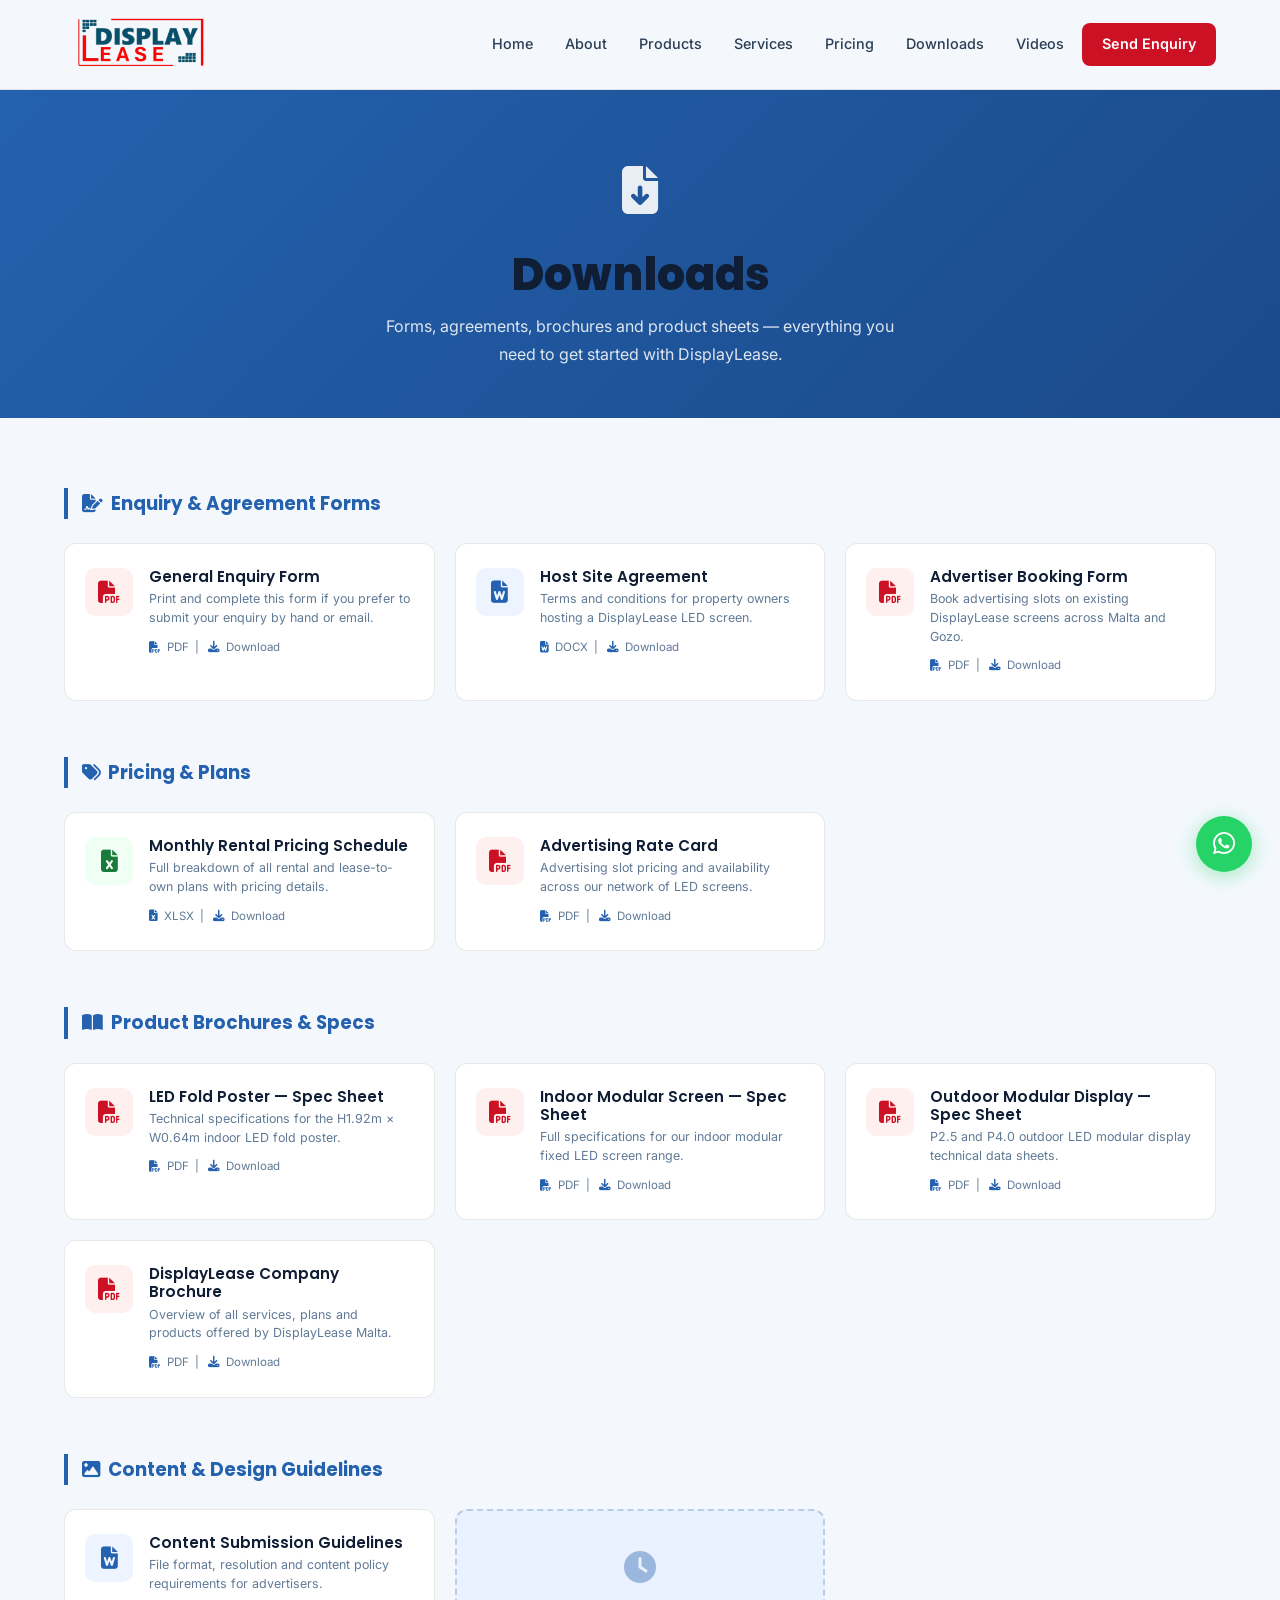
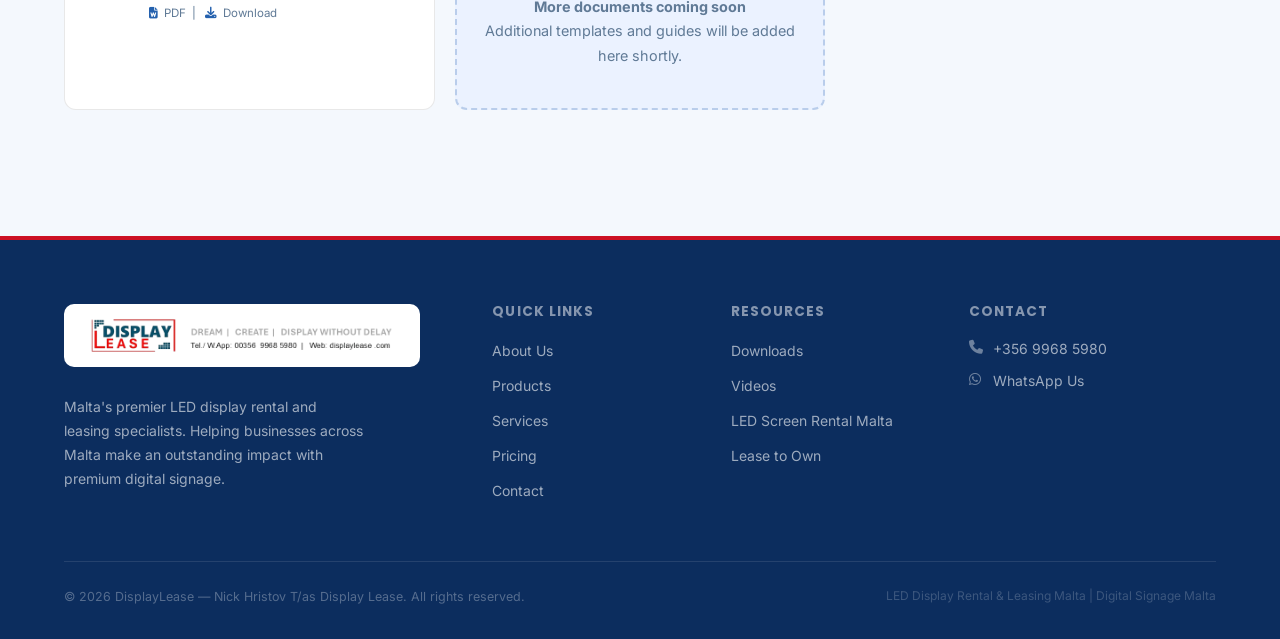
==== commit a17d1b39: "Send Enquiry nav label, remove controller images, always-visible mobile nav, hero brand label Co-aut" ====
--- a/downloads.html
+++ b/downloads.html
@@ -123,7 +123,7 @@
         <li><a href="index.html#pricing">Pricing</a></li>
         <li><a href="downloads.html" class="active">Downloads</a></li>
         <li><a href="videos.html">Videos</a></li>
-        <li><a href="index.html#contact" class="nav-cta">Get a Quote</a></li>
+        <li><a href="index.html#contact" class="nav-cta">Send Enquiry</a></li>
       </ul>
     </nav>
   </header>
--- a/css/styles.css
+++ b/css/styles.css
@@ -1356,6 +1356,21 @@
 .pricing-cards-row [data-animate]:nth-child(4) { transition-delay: 0.24s; }
 
 /* =====================================================
+   HERO BRAND LABEL
+   ===================================================== */
+.hero-brand-label {
+  font-family: var(--font-heading);
+  font-size: clamp(2.2rem, 6vw, 4rem);
+  font-weight: 800;
+  color: var(--accent);
+  text-align: center;
+  letter-spacing: 0.18em;
+  text-transform: uppercase;
+  margin-bottom: 28px;
+  line-height: 1;
+}
+
+/* =====================================================
    HERO SLOGAN
    ===================================================== */
 .hero-slogan {
@@ -1499,6 +1514,10 @@
   direction: ltr;
 }
 
+.product-showcase-full {
+  grid-template-columns: 1fr !important;
+}
+
 .product-showcase-text p {
   font-size: 0.92rem;
   color: var(--text-muted);
@@ -1709,30 +1728,40 @@
 @media (max-width: 768px) {
   .section { padding: 64px 0; }
 
-  .nav-toggle { display: flex; }
+  .nav-toggle { display: none; }
+
+  .site-header { height: auto !important; }
+
+  .nav-container { flex-wrap: wrap; padding-bottom: 6px; }
 
   .nav-links {
-    position: fixed;
-    top: var(--nav-height);
-    left: 0;
-    right: 0;
-    background: rgba(255, 255, 255, 0.98);
-    backdrop-filter: blur(16px);
-    flex-direction: column;
-    padding: 20px;
-    gap: 4px;
-    border-bottom: 1px solid var(--border);
-    box-shadow: var(--shadow-md);
-    transform: translateY(-100%);
-    opacity: 0;
-    pointer-events: none;
-    transition: all var(--transition);
+    display: flex !important;
+    flex-direction: row !important;
+    flex-wrap: nowrap;
+    position: static !important;
+    opacity: 1 !important;
+    pointer-events: all !important;
+    transform: none !important;
+    width: 100%;
+    overflow-x: auto;
+    -webkit-overflow-scrolling: touch;
+    scrollbar-width: none;
+    padding: 6px 0 4px;
+    border-top: 1px solid var(--border);
+    margin-top: 6px;
+    gap: 2px;
+    background: transparent;
+    box-shadow: none;
   }
 
-  .nav-links.open { transform: translateY(0); opacity: 1; pointer-events: all; }
-  .nav-links li   { width: 100%; }
-  .nav-links li a { padding: 12px 16px; display: block; }
+  .nav-links::-webkit-scrollbar { display: none; }
+  .nav-links li   { width: auto !important; flex-shrink: 0; }
+  .nav-links li a { padding: 6px 11px !important; font-size: 0.78rem; white-space: nowrap; display: inline-block !important; }
   .nav-cta        { text-align: center !important; }
+
+  /* Extra top padding for two-row mobile header */
+  .hero          { padding-top: 130px; }
+  .page-hero     { margin-top: 0 !important; padding-top: 130px; }
 
   .about-grid           { grid-template-columns: 1fr; gap: 40px; }
   .about-card-grid      { grid-template-columns: 1fr 1fr; }
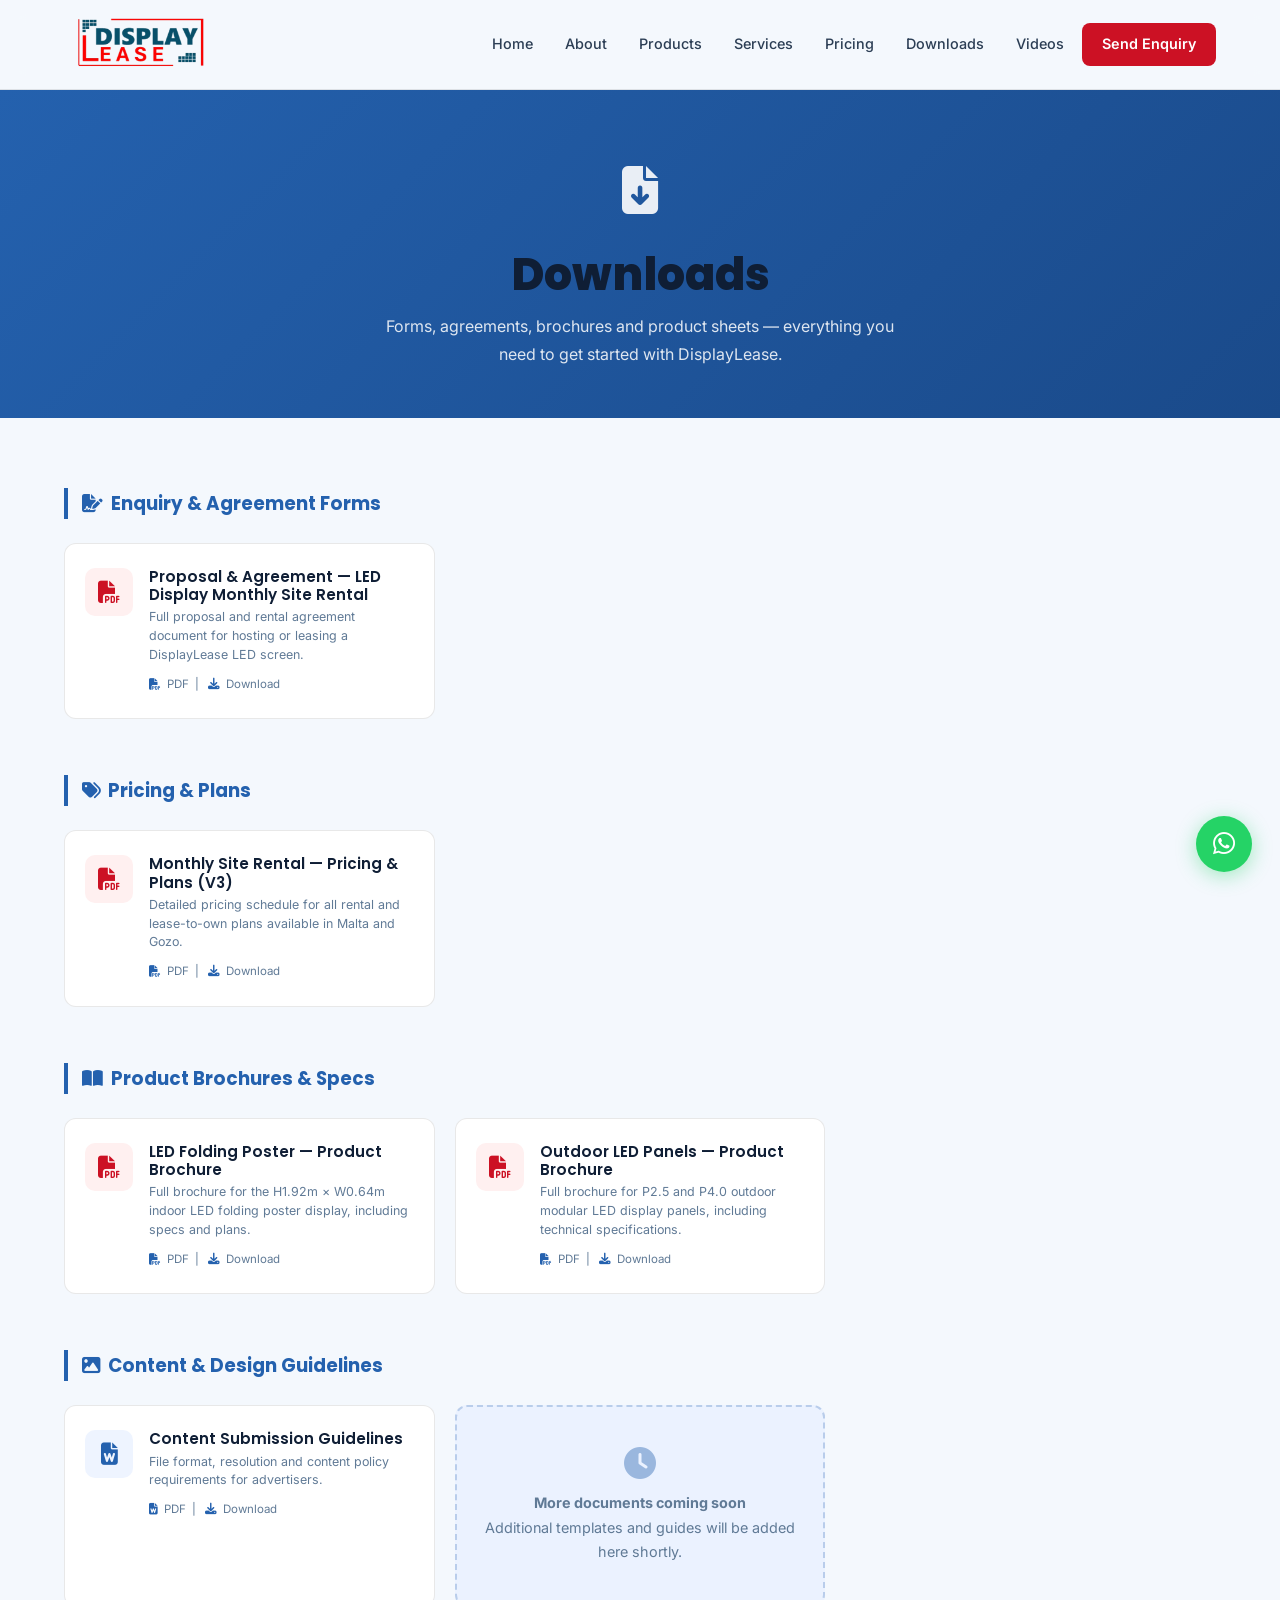
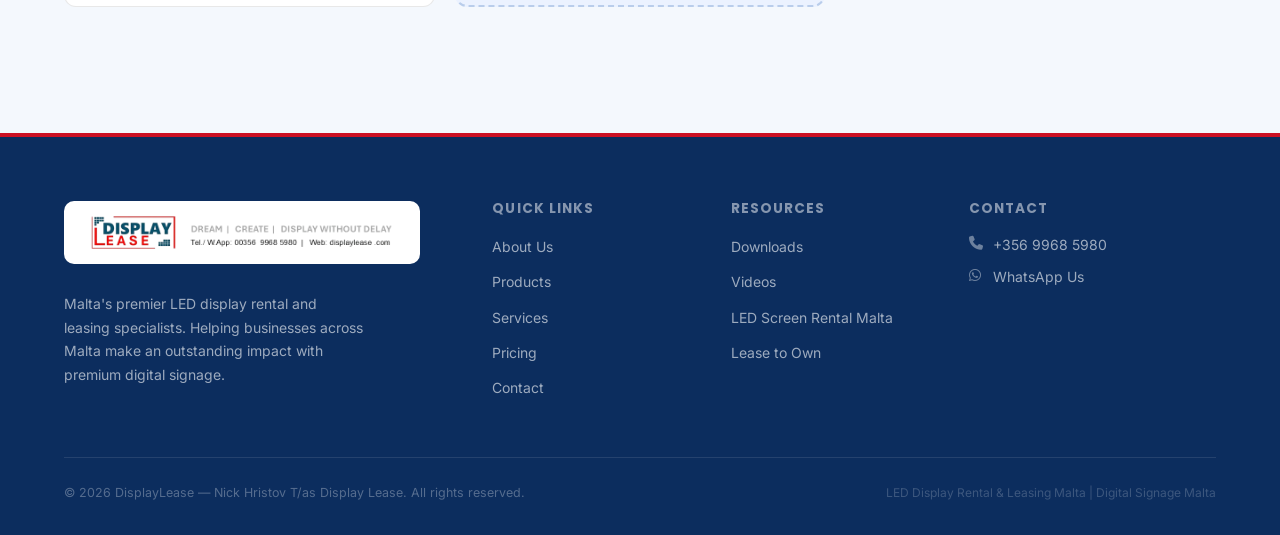
==== commit 8baccb19: "Add three PDFs to files folder and link them on Downloads page Co-authored-by: Cursor <cursoragent@c" ====
--- a/downloads.html
+++ b/downloads.html
@@ -148,29 +148,11 @@
 
           <!-- ADD YOUR FILES BELOW — replace href="#" with the path to your file, e.g. href="files/enquiry-form.pdf" -->
 
-          <a class="dl-card" href="#" target="_blank" rel="noopener">
-            <div class="dl-icon pdf"><i class="fa-solid fa-file-pdf"></i></div>
-            <div class="dl-info">
-              <h3>General Enquiry Form</h3>
-              <p>Print and complete this form if you prefer to submit your enquiry by hand or email.</p>
-              <div class="dl-meta"><i class="fa-solid fa-file-pdf"></i> PDF &nbsp;|&nbsp; <i class="fa-solid fa-download"></i> Download</div>
-            </div>
-          </a>
-
-          <a class="dl-card" href="#" target="_blank" rel="noopener">
-            <div class="dl-icon word"><i class="fa-solid fa-file-word"></i></div>
-            <div class="dl-info">
-              <h3>Host Site Agreement</h3>
-              <p>Terms and conditions for property owners hosting a DisplayLease LED screen.</p>
-              <div class="dl-meta"><i class="fa-solid fa-file-word"></i> DOCX &nbsp;|&nbsp; <i class="fa-solid fa-download"></i> Download</div>
-            </div>
-          </a>
-
-          <a class="dl-card" href="#" target="_blank" rel="noopener">
-            <div class="dl-icon pdf"><i class="fa-solid fa-file-pdf"></i></div>
-            <div class="dl-info">
-              <h3>Advertiser Booking Form</h3>
-              <p>Book advertising slots on existing DisplayLease screens across Malta and Gozo.</p>
+          <a class="dl-card" href="files/proposal-agreement-rental-v3.pdf" target="_blank" rel="noopener" download>
+            <div class="dl-icon pdf"><i class="fa-solid fa-file-pdf"></i></div>
+            <div class="dl-info">
+              <h3>Proposal &amp; Agreement — LED Display Monthly Site Rental</h3>
+              <p>Full proposal and rental agreement document for hosting or leasing a DisplayLease LED screen.</p>
               <div class="dl-meta"><i class="fa-solid fa-file-pdf"></i> PDF &nbsp;|&nbsp; <i class="fa-solid fa-download"></i> Download</div>
             </div>
           </a>
@@ -183,20 +165,11 @@
         <div class="dl-category-title"><i class="fa-solid fa-tags"></i> &nbsp;Pricing &amp; Plans</div>
         <div class="dl-grid">
 
-          <a class="dl-card" href="#" target="_blank" rel="noopener">
-            <div class="dl-icon excel"><i class="fa-solid fa-file-excel"></i></div>
-            <div class="dl-info">
-              <h3>Monthly Rental Pricing Schedule</h3>
-              <p>Full breakdown of all rental and lease-to-own plans with pricing details.</p>
-              <div class="dl-meta"><i class="fa-solid fa-file-excel"></i> XLSX &nbsp;|&nbsp; <i class="fa-solid fa-download"></i> Download</div>
-            </div>
-          </a>
-
-          <a class="dl-card" href="#" target="_blank" rel="noopener">
-            <div class="dl-icon pdf"><i class="fa-solid fa-file-pdf"></i></div>
-            <div class="dl-info">
-              <h3>Advertising Rate Card</h3>
-              <p>Advertising slot pricing and availability across our network of LED screens.</p>
+          <a class="dl-card" href="files/proposal-agreement-rental-v3.pdf" target="_blank" rel="noopener" download>
+            <div class="dl-icon pdf"><i class="fa-solid fa-file-pdf"></i></div>
+            <div class="dl-info">
+              <h3>Monthly Site Rental — Pricing &amp; Plans (V3)</h3>
+              <p>Detailed pricing schedule for all rental and lease-to-own plans available in Malta and Gozo.</p>
               <div class="dl-meta"><i class="fa-solid fa-file-pdf"></i> PDF &nbsp;|&nbsp; <i class="fa-solid fa-download"></i> Download</div>
             </div>
           </a>
@@ -209,38 +182,20 @@
         <div class="dl-category-title"><i class="fa-solid fa-book-open"></i> &nbsp;Product Brochures &amp; Specs</div>
         <div class="dl-grid">
 
-          <a class="dl-card" href="#" target="_blank" rel="noopener">
-            <div class="dl-icon pdf"><i class="fa-solid fa-file-pdf"></i></div>
-            <div class="dl-info">
-              <h3>LED Fold Poster — Spec Sheet</h3>
-              <p>Technical specifications for the H1.92m × W0.64m indoor LED fold poster.</p>
-              <div class="dl-meta"><i class="fa-solid fa-file-pdf"></i> PDF &nbsp;|&nbsp; <i class="fa-solid fa-download"></i> Download</div>
-            </div>
-          </a>
-
-          <a class="dl-card" href="#" target="_blank" rel="noopener">
-            <div class="dl-icon pdf"><i class="fa-solid fa-file-pdf"></i></div>
-            <div class="dl-info">
-              <h3>Indoor Modular Screen — Spec Sheet</h3>
-              <p>Full specifications for our indoor modular fixed LED screen range.</p>
-              <div class="dl-meta"><i class="fa-solid fa-file-pdf"></i> PDF &nbsp;|&nbsp; <i class="fa-solid fa-download"></i> Download</div>
-            </div>
-          </a>
-
-          <a class="dl-card" href="#" target="_blank" rel="noopener">
-            <div class="dl-icon pdf"><i class="fa-solid fa-file-pdf"></i></div>
-            <div class="dl-info">
-              <h3>Outdoor Modular Display — Spec Sheet</h3>
-              <p>P2.5 and P4.0 outdoor LED modular display technical data sheets.</p>
-              <div class="dl-meta"><i class="fa-solid fa-file-pdf"></i> PDF &nbsp;|&nbsp; <i class="fa-solid fa-download"></i> Download</div>
-            </div>
-          </a>
-
-          <a class="dl-card" href="#" target="_blank" rel="noopener">
-            <div class="dl-icon pdf"><i class="fa-solid fa-file-pdf"></i></div>
-            <div class="dl-info">
-              <h3>DisplayLease Company Brochure</h3>
-              <p>Overview of all services, plans and products offered by DisplayLease Malta.</p>
+          <a class="dl-card" href="files/led-folding-poster-brochure.pdf" target="_blank" rel="noopener" download>
+            <div class="dl-icon pdf"><i class="fa-solid fa-file-pdf"></i></div>
+            <div class="dl-info">
+              <h3>LED Folding Poster — Product Brochure</h3>
+              <p>Full brochure for the H1.92m × W0.64m indoor LED folding poster display, including specs and plans.</p>
+              <div class="dl-meta"><i class="fa-solid fa-file-pdf"></i> PDF &nbsp;|&nbsp; <i class="fa-solid fa-download"></i> Download</div>
+            </div>
+          </a>
+
+          <a class="dl-card" href="files/outdoor-led-panels-brochure.pdf" target="_blank" rel="noopener" download>
+            <div class="dl-icon pdf"><i class="fa-solid fa-file-pdf"></i></div>
+            <div class="dl-info">
+              <h3>Outdoor LED Panels — Product Brochure</h3>
+              <p>Full brochure for P2.5 and P4.0 outdoor modular LED display panels, including technical specifications.</p>
               <div class="dl-meta"><i class="fa-solid fa-file-pdf"></i> PDF &nbsp;|&nbsp; <i class="fa-solid fa-download"></i> Download</div>
             </div>
           </a>
--- a/css/styles.css
+++ b/css/styles.css
@@ -337,7 +337,7 @@
 }
 
 .hero-title {
-  font-size: clamp(2.4rem, 6vw, 4.2rem);
+  font-size: clamp(1.2rem, 3vw, 2.1rem);
   font-weight: 800;
   line-height: 1.1;
   margin-bottom: 24px;
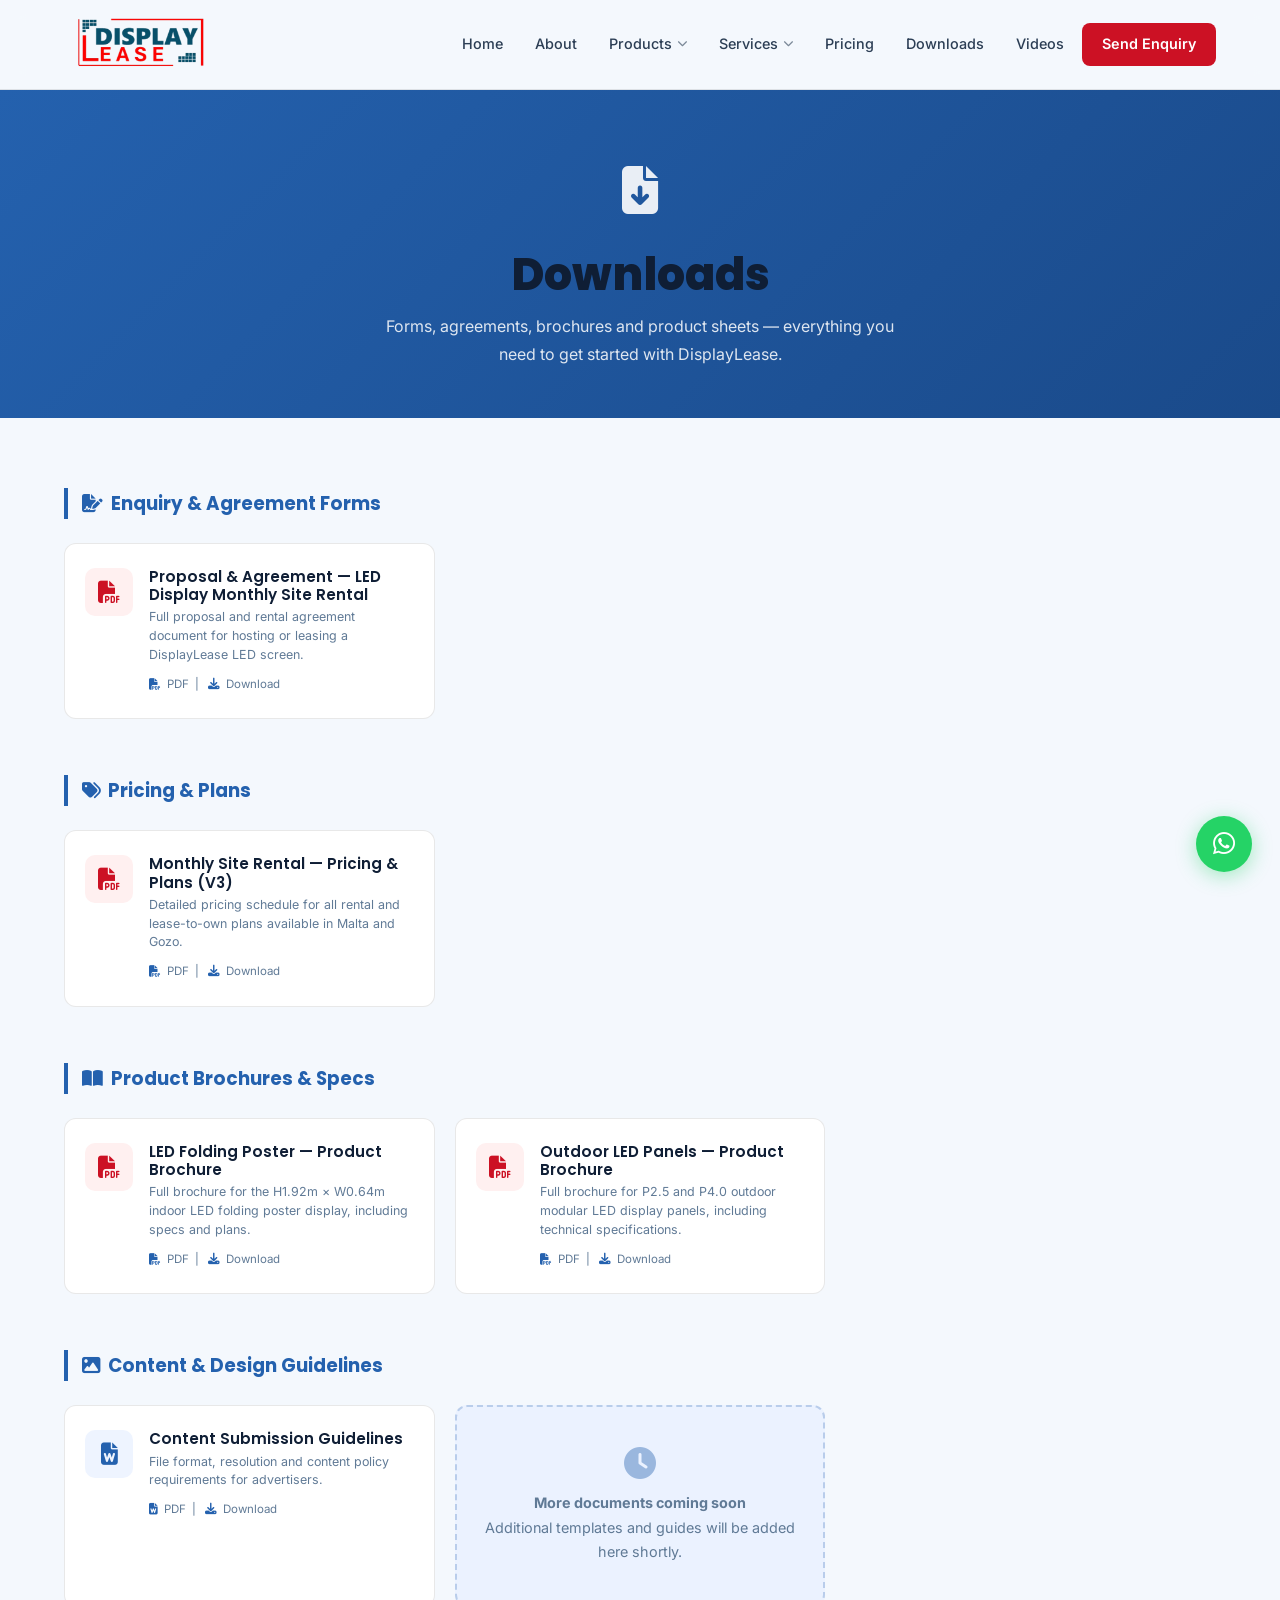
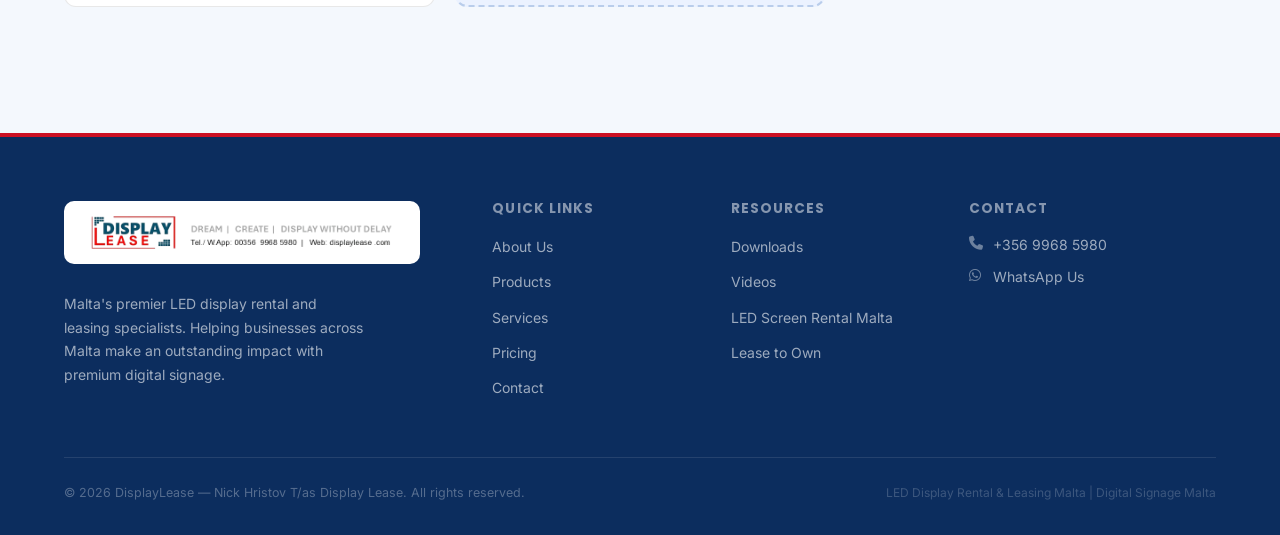
==== commit 452fb913: "Add hover dropdown nav for Products and Services with anchored sub-section links Co-authored-by: Cur" ====
--- a/downloads.html
+++ b/downloads.html
@@ -115,13 +115,32 @@
         <span></span><span></span><span></span>
       </button>
 
-      <ul class="nav-links" id="navLinks">
+            <ul class="nav-links" id="navLinks">
         <li><a href="index.html">Home</a></li>
         <li><a href="index.html#about">About</a></li>
-        <li><a href="index.html#products">Products</a></li>
-        <li><a href="index.html#services">Services</a></li>
+
+        <!-- Products dropdown -->
+        <li class="nav-dropdown">
+          <a href="index.html#products" class="nav-dropdown-toggle">Products <i class="fa-solid fa-chevron-down nav-arrow"></i></a>
+          <ul class="nav-dropdown-menu">
+            <li><a href="index.html#product-poster"><i class="fa-solid fa-rectangle-vertical"></i> LED Fold Posters</a></li>
+            <li><a href="index.html#product-indoor"><i class="fa-solid fa-tv"></i> Indoor Modular Displays</a></li>
+            <li><a href="index.html#product-outdoor"><i class="fa-solid fa-solar-panel"></i> Outdoor Modular Displays</a></li>
+          </ul>
+        </li>
+
+        <!-- Services dropdown -->
+        <li class="nav-dropdown">
+          <a href="index.html#services" class="nav-dropdown-toggle">Services <i class="fa-solid fa-chevron-down nav-arrow"></i></a>
+          <ul class="nav-dropdown-menu">
+            <li><a href="index.html#services-hosts"><i class="fa-solid fa-building"></i> For Display Hosts</a></li>
+            <li><a href="index.html#services-advertisers"><i class="fa-solid fa-bullhorn"></i> For Advertisers</a></li>
+            <li><a href="index.html#services-content"><i class="fa-solid fa-photo-film"></i> Display Content</a></li>
+          </ul>
+        </li>
+
         <li><a href="index.html#pricing">Pricing</a></li>
-        <li><a href="downloads.html" class="active">Downloads</a></li>
+        <li><a href="downloads.html">Downloads</a></li>
         <li><a href="videos.html">Videos</a></li>
         <li><a href="index.html#contact" class="nav-cta">Send Enquiry</a></li>
       </ul>
@@ -148,7 +167,7 @@
 
           <!-- ADD YOUR FILES BELOW — replace href="#" with the path to your file, e.g. href="files/enquiry-form.pdf" -->
 
-          <a class="dl-card" href="files/proposal-agreement-rental-v3.pdf" target="_blank" rel="noopener" download>
+          <a class="dl-card" href="files/proposal-agreement-rental-v3.pdf" target="_blank" rel="noopener">
             <div class="dl-icon pdf"><i class="fa-solid fa-file-pdf"></i></div>
             <div class="dl-info">
               <h3>Proposal &amp; Agreement — LED Display Monthly Site Rental</h3>
@@ -165,7 +184,7 @@
         <div class="dl-category-title"><i class="fa-solid fa-tags"></i> &nbsp;Pricing &amp; Plans</div>
         <div class="dl-grid">
 
-          <a class="dl-card" href="files/proposal-agreement-rental-v3.pdf" target="_blank" rel="noopener" download>
+          <a class="dl-card" href="files/proposal-agreement-rental-v3.pdf" target="_blank" rel="noopener">
             <div class="dl-icon pdf"><i class="fa-solid fa-file-pdf"></i></div>
             <div class="dl-info">
               <h3>Monthly Site Rental — Pricing &amp; Plans (V3)</h3>
@@ -182,7 +201,7 @@
         <div class="dl-category-title"><i class="fa-solid fa-book-open"></i> &nbsp;Product Brochures &amp; Specs</div>
         <div class="dl-grid">
 
-          <a class="dl-card" href="files/led-folding-poster-brochure.pdf" target="_blank" rel="noopener" download>
+          <a class="dl-card" href="files/led-folding-poster-brochure.pdf" target="_blank" rel="noopener">
             <div class="dl-icon pdf"><i class="fa-solid fa-file-pdf"></i></div>
             <div class="dl-info">
               <h3>LED Folding Poster — Product Brochure</h3>
@@ -191,7 +210,7 @@
             </div>
           </a>
 
-          <a class="dl-card" href="files/outdoor-led-panels-brochure.pdf" target="_blank" rel="noopener" download>
+          <a class="dl-card" href="files/outdoor-led-panels-brochure.pdf" target="_blank" rel="noopener">
             <div class="dl-icon pdf"><i class="fa-solid fa-file-pdf"></i></div>
             <div class="dl-info">
               <h3>Outdoor LED Panels — Product Brochure</h3>
@@ -296,3 +315,4 @@
   <script src="js/main.js"></script>
 </body>
 </html>
+
--- a/css/styles.css
+++ b/css/styles.css
@@ -213,6 +213,69 @@
 .logo-primary { color: var(--primary); }
 .logo-accent  { color: var(--accent); }
 
+/* ── Dropdown nav ── */
+.nav-dropdown { position: relative; }
+
+.nav-dropdown-toggle { display: flex !important; align-items: center; gap: 5px; }
+
+.nav-arrow {
+  font-size: 0.65rem;
+  transition: transform var(--transition);
+  opacity: 0.6;
+}
+
+.nav-dropdown-menu {
+  display: none;
+  position: absolute;
+  top: calc(100% + 8px);
+  left: 0;
+  min-width: 220px;
+  background: white;
+  border: 1px solid var(--border);
+  border-radius: 12px;
+  box-shadow: 0 8px 32px rgba(36, 97, 174, 0.14);
+  padding: 6px;
+  z-index: 2000;
+  list-style: none;
+}
+
+.nav-dropdown-menu li a {
+  display: flex !important;
+  align-items: center;
+  gap: 10px;
+  padding: 10px 14px !important;
+  border-radius: 8px;
+  font-size: 0.85rem !important;
+  color: var(--text) !important;
+  font-weight: 500;
+  white-space: nowrap;
+  transition: background var(--transition), color var(--transition);
+}
+
+.nav-dropdown-menu li a i {
+  width: 16px;
+  text-align: center;
+  color: var(--primary);
+  font-size: 0.8rem;
+}
+
+.nav-dropdown-menu li a:hover {
+  background: var(--primary-light);
+  color: var(--primary) !important;
+}
+
+/* Show on hover (desktop) */
+.nav-dropdown:hover > .nav-dropdown-menu,
+.nav-dropdown.open > .nav-dropdown-menu {
+  display: block;
+}
+
+.nav-dropdown:hover > .nav-dropdown-toggle .nav-arrow,
+.nav-dropdown.open > .nav-dropdown-toggle .nav-arrow {
+  transform: rotate(180deg);
+  opacity: 1;
+}
+
 /* Nav links */
 .nav-links {
   display: flex;
@@ -665,6 +728,85 @@
 /* =====================================================
    PRICING
    ===================================================== */
+/* ── Pricing Sub-sections ── */
+.pricing-subsection {
+  margin-bottom: 16px;
+  padding-top: 48px;
+}
+
+.pricing-subsection + .pricing-subsection {
+  border-top: 1px solid rgba(255,255,255,0.1);
+}
+
+.pricing-subsection-header {
+  display: flex;
+  align-items: center;
+  gap: 18px;
+  background: rgba(255,255,255,0.06);
+  border-left: 4px solid var(--primary);
+  border-radius: 0 12px 12px 0;
+  padding: 18px 24px;
+  margin-bottom: 36px;
+}
+
+.pricing-subsection-icon {
+  width: 52px;
+  height: 52px;
+  border-radius: 12px;
+  background: var(--primary);
+  display: flex;
+  align-items: center;
+  justify-content: center;
+  font-size: 1.4rem;
+  color: white;
+  flex-shrink: 0;
+}
+
+.pricing-subsection-header h3 {
+  font-size: 1.2rem;
+  font-weight: 700;
+  color: white;
+  margin-bottom: 4px;
+}
+
+.pricing-subsection-spec {
+  font-size: 0.82rem;
+  color: rgba(255,255,255,0.55);
+  margin: 0;
+}
+
+.pricing-outdoor-placeholder {
+  display: flex;
+  align-items: flex-start;
+  gap: 24px;
+  background: rgba(255,255,255,0.04);
+  border: 1px dashed rgba(255,255,255,0.2);
+  border-radius: 16px;
+  padding: 36px 32px;
+}
+
+.pricing-outdoor-placeholder > i {
+  font-size: 2.5rem;
+  color: var(--primary);
+  opacity: 0.6;
+  flex-shrink: 0;
+  margin-top: 4px;
+}
+
+.pricing-outdoor-placeholder h3 {
+  font-size: 1.1rem;
+  font-weight: 700;
+  color: white;
+  margin-bottom: 10px;
+}
+
+.pricing-outdoor-placeholder p {
+  font-size: 0.9rem;
+  color: rgba(255,255,255,0.65);
+  line-height: 1.65;
+  margin-bottom: 20px;
+}
+
 .pricing-tabs {
   display: flex;
   justify-content: center;
@@ -1762,6 +1904,17 @@
   /* Extra top padding for two-row mobile header */
   .hero          { padding-top: 130px; }
   .page-hero     { margin-top: 0 !important; padding-top: 130px; }
+
+  /* Mobile dropdowns — appear below the scrolling nav strip */
+  .nav-dropdown-menu {
+    position: fixed;
+    top: auto;
+    left: 8px;
+    right: 8px;
+    min-width: unset;
+    width: calc(100vw - 16px);
+    border-radius: 12px;
+  }
 
   .about-grid           { grid-template-columns: 1fr; gap: 40px; }
   .about-card-grid      { grid-template-columns: 1fr 1fr; }
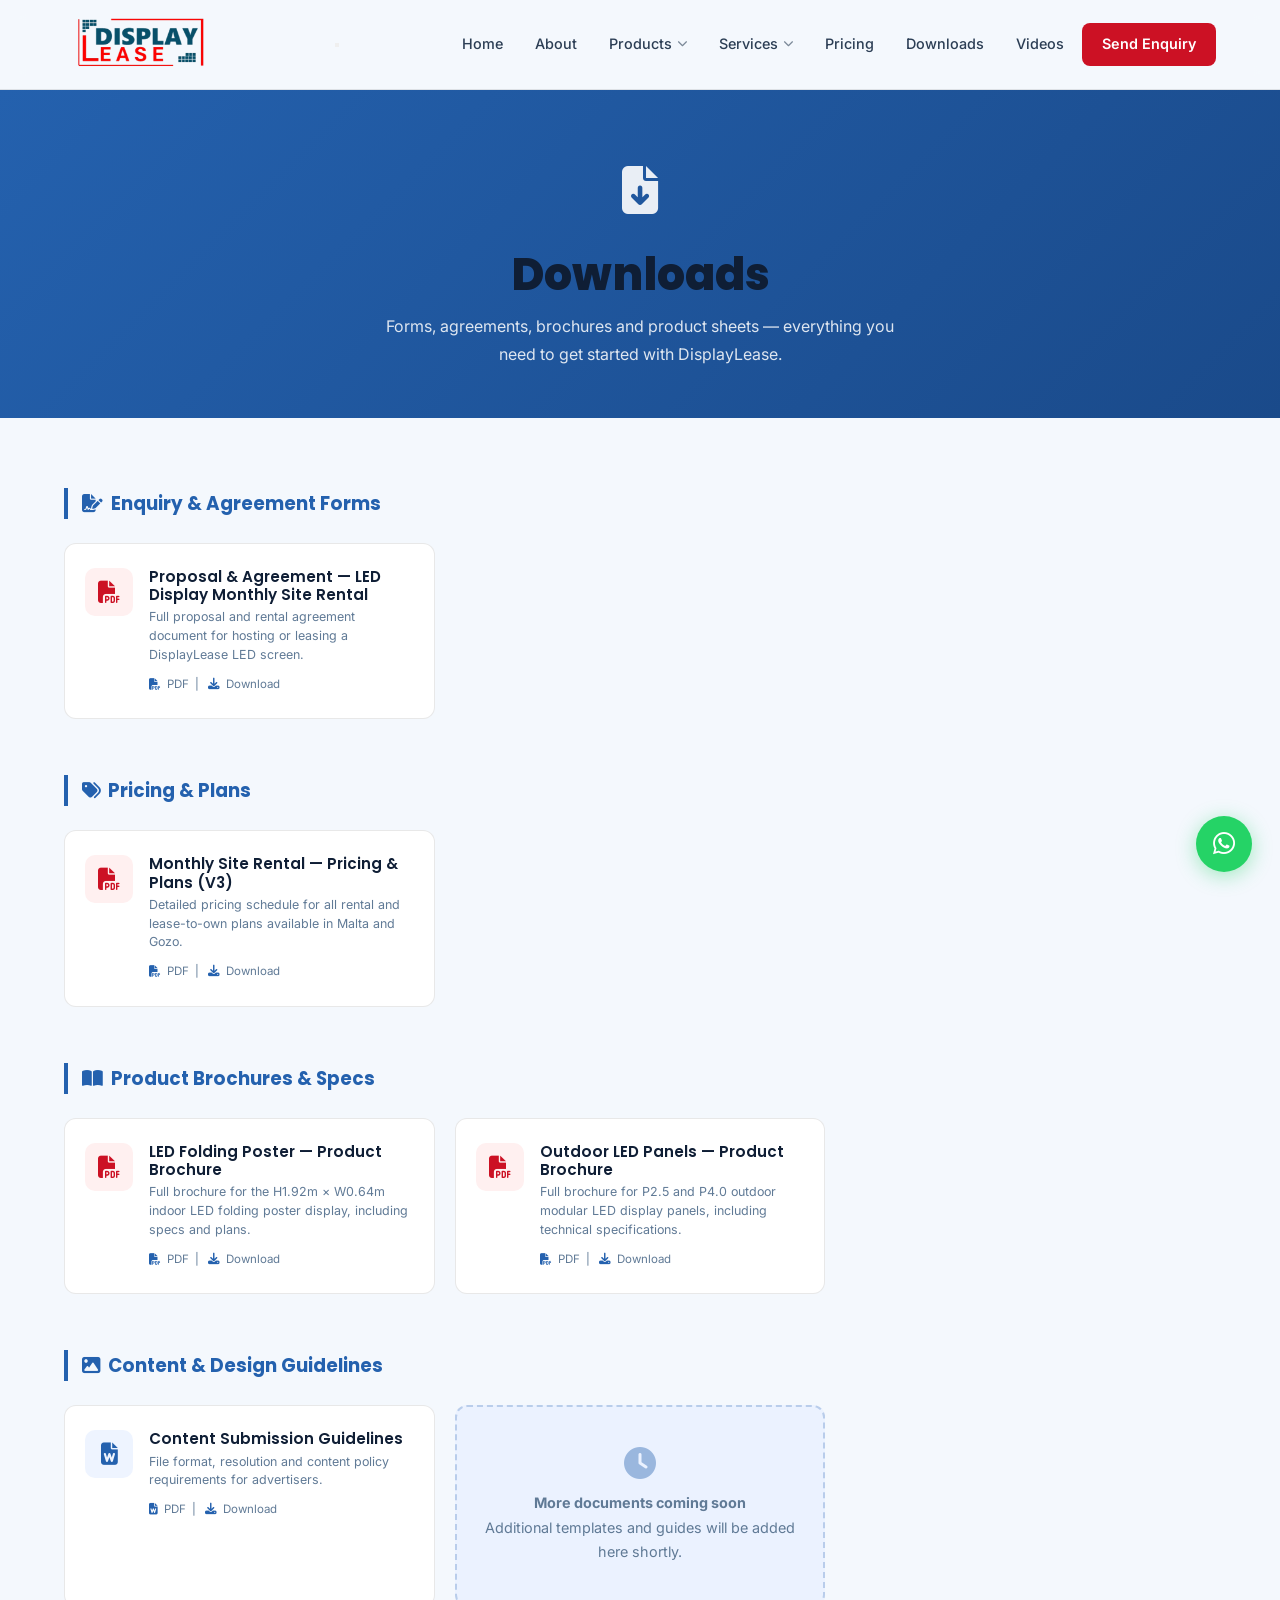
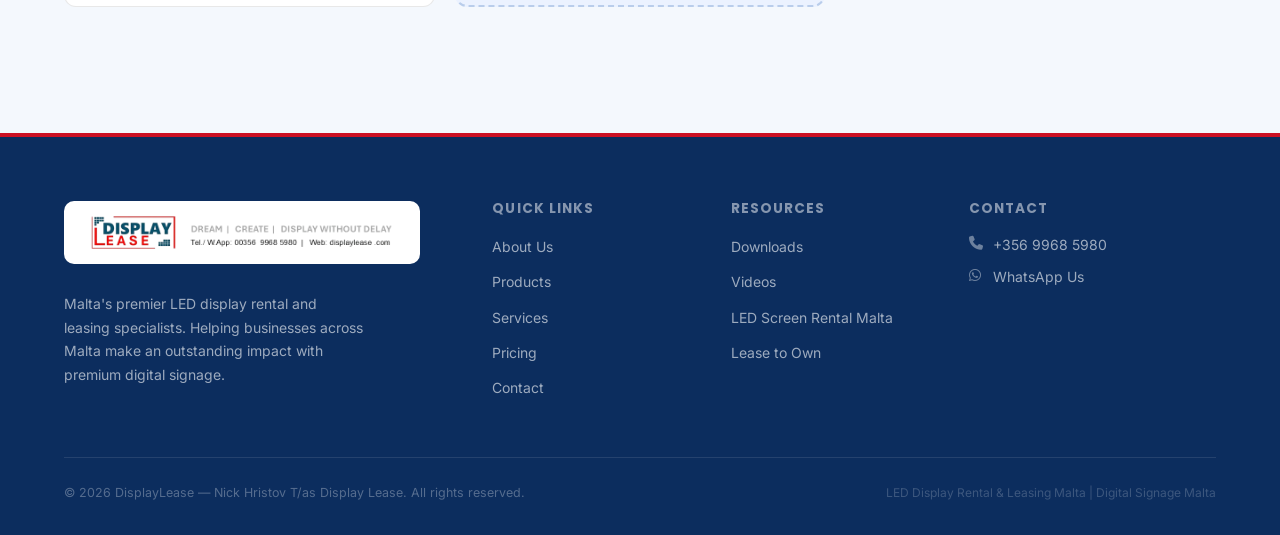
==== commit 096e8e53: "Optimize site for performance and SEO: PNG to JPEG, minify CSS/JS/HTML, defer script, remove dead CS" ====
--- a/downloads.html
+++ b/downloads.html
@@ -1,318 +1,83 @@
-<!DOCTYPE html>
-<html lang="en">
-<head>
-  <meta charset="UTF-8" />
-  <meta name="viewport" content="width=device-width, initial-scale=1.0" />
-  <title>Downloads | DisplayLease Malta — Forms &amp; Documents</title>
-  <meta name="description" content="Download DisplayLease Malta forms, agreements, and product brochures for LED display rental and leasing services in Malta and Gozo." />
-  <meta name="robots" content="index, follow" />
-  <link rel="canonical" href="https://www.displaylease.com/downloads.html" />
+<!DOCTYPE html> <html lang="en"> <head> <meta charset="UTF-8" /> <meta name="viewport" content="width=device-width, initial-scale=1.0" /> <title>Downloads | DisplayLease Malta — Forms &amp; Documents</title> <meta name="description" content="Download DisplayLease Malta forms, agreements, and product brochures for LED display rental and leasing services in Malta and Gozo." /> <meta name="robots" content="index, follow" /> <link rel="canonical" href="https://www.displaylease.com/downloads.html" /> <link rel="preconnect" href="https://fonts.googleapis.com" /> <link rel="preconnect" href="https://fonts.gstatic.com" crossorigin /> <link href="https://fonts.googleapis.com/css2?family=Inter:wght@300;400;500;600;700&family=Poppins:wght@600;700;800&display=swap" rel="stylesheet" /> <link rel="stylesheet" href="https://cdnjs.cloudflare.com/ajax/libs/font-awesome/6.5.0/css/all.min.css" /> <link rel="icon" type="image/png" href="images/logo.png" /> <link rel="apple-touch-icon" href="images/logo.png" /> <link rel="stylesheet" href="css/styles.css" /> <style>
+/* ── Page-specific styles ── */
+.page-hero {
+background: linear-gradient(135deg, var(--primary) 0%, var(--primary-dark) 100%);
+padding: 60px 0 50px;
+text-align: center;
+margin-top: var(--nav-height);
+color: white;
+}
+.page-hero h1 { font-family: var(--font-heading); font-size: clamp(1.8rem, 4vw, 2.8rem); font-weight: 800; margin-bottom: 12px; }
+.page-hero p  { font-size: 1rem; opacity: 0.85; max-width: 540px; margin: 0 auto; }
+.page-hero .page-hero-icon { font-size: 3rem; margin-bottom: 16px; opacity: 0.9; }
 
-  <!-- Fonts -->
-  <link rel="preconnect" href="https://fonts.googleapis.com" />
-  <link rel="preconnect" href="https://fonts.gstatic.com" crossorigin />
-  <link href="https://fonts.googleapis.com/css2?family=Inter:wght@300;400;500;600;700&family=Poppins:wght@600;700;800&display=swap" rel="stylesheet" />
+.downloads-section { padding: 70px 0; background: var(--bg); }
 
-  <!-- Icons -->
-  <link rel="stylesheet" href="https://cdnjs.cloudflare.com/ajax/libs/font-awesome/6.5.0/css/all.min.css" />
+.dl-category { margin-bottom: 56px; }
+.dl-category-title {
+font-family: var(--font-heading);
+font-size: 1.15rem;
+font-weight: 700;
+color: var(--primary);
+border-left: 4px solid var(--primary);
+padding-left: 14px;
+margin-bottom: 24px;
+}
 
-  <link rel="stylesheet" href="css/styles.css" />
+.dl-grid {
+display: grid;
+grid-template-columns: repeat(auto-fill, minmax(280px, 1fr));
+gap: 20px;
+}
 
-  <style>
-    /* ── Page-specific styles ── */
-    .page-hero {
-      background: linear-gradient(135deg, var(--primary) 0%, var(--primary-dark) 100%);
-      padding: 60px 0 50px;
-      text-align: center;
-      margin-top: var(--nav-height);
-      color: white;
-    }
-    .page-hero h1 { font-family: var(--font-heading); font-size: clamp(1.8rem, 4vw, 2.8rem); font-weight: 800; margin-bottom: 12px; }
-    .page-hero p  { font-size: 1rem; opacity: 0.85; max-width: 540px; margin: 0 auto; }
-    .page-hero .page-hero-icon { font-size: 3rem; margin-bottom: 16px; opacity: 0.9; }
+.dl-card {
+background: white;
+border: 1px solid var(--border);
+border-radius: 12px;
+padding: 24px 20px;
+display: flex;
+align-items: flex-start;
+gap: 16px;
+transition: box-shadow var(--transition), transform var(--transition);
+text-decoration: none;
+color: inherit;
+}
+.dl-card:hover {
+box-shadow: var(--shadow-md);
+transform: translateY(-3px);
+border-color: var(--primary);
+}
 
-    .downloads-section { padding: 70px 0; background: var(--bg); }
+.dl-icon {
+width: 48px;
+height: 48px;
+border-radius: 10px;
+display: flex;
+align-items: center;
+justify-content: center;
+font-size: 1.4rem;
+flex-shrink: 0;
+}
+.dl-icon.pdf   { background: #FFF0F0; color: #CC1124; }
+.dl-icon.word  { background: #EEF4FF; color: #2461AE; }
+.dl-icon.excel { background: #F0FFF4; color: #1a7a3c; }
 
-    .dl-category { margin-bottom: 56px; }
-    .dl-category-title {
-      font-family: var(--font-heading);
-      font-size: 1.15rem;
-      font-weight: 700;
-      color: var(--primary);
-      border-left: 4px solid var(--primary);
-      padding-left: 14px;
-      margin-bottom: 24px;
-    }
+.dl-info h3 { font-size: 0.95rem; font-weight: 600; color: var(--text-heading); margin-bottom: 4px; }
+.dl-info p  { font-size: 0.78rem; color: var(--text-muted); line-height: 1.5; margin-bottom: 10px; }
+.dl-meta    { font-size: 0.72rem; color: var(--text-muted); display: flex; align-items: center; gap: 6px; }
+.dl-meta i  { color: var(--primary); }
 
-    .dl-grid {
-      display: grid;
-      grid-template-columns: repeat(auto-fill, minmax(280px, 1fr));
-      gap: 20px;
-    }
+.dl-coming-soon {
+background: var(--primary-light);
+border: 2px dashed var(--border-accent);
+border-radius: 12px;
+padding: 40px 24px;
+text-align: center;
+color: var(--text-muted);
+font-size: 0.9rem;
+}
+.dl-coming-soon i { font-size: 2rem; color: var(--primary); opacity: 0.4; margin-bottom: 12px; display: block; }
+</style> </head> <body> <header class="site-header" id="header"> <nav class="nav-container"> <a href="index.html" class="logo" aria-label="DisplayLease Home"> <img src="images/logo.png" alt="DisplayLease Malta Logo" class="logo-img" onerror="this.style.display='none'; this.nextElementSibling.style.display='flex';" /> <span class="logo-text" style="display:none;"> <span class="logo-primary">Display</span><span class="logo-accent">Lease</span> </span> </a> <button class="nav-toggle" id="navToggle" aria-label="Toggle navigation" aria-expanded="false"> <span></span><span></span><span></span> </button> <ul class="nav-links" id="navLinks"> <li><a href="index.html">Home</a></li> <li><a href="index.html#about">About</a></li> <li class="nav-dropdown"> <a href="index.html#products" class="nav-dropdown-toggle">Products <i class="fa-solid fa-chevron-down nav-arrow"></i></a> <ul class="nav-dropdown-menu"> <li><a href="index.html#product-poster"><i class="fa-solid fa-rectangle-vertical"></i> LED Fold Posters</a></li> <li><a href="index.html#product-indoor"><i class="fa-solid fa-tv"></i> Indoor Modular Displays</a></li> <li><a href="index.html#product-outdoor"><i class="fa-solid fa-solar-panel"></i> Outdoor Modular Displays</a></li> </ul> </li> <li class="nav-dropdown"> <a href="index.html#services" class="nav-dropdown-toggle">Services <i class="fa-solid fa-chevron-down nav-arrow"></i></a> <ul class="nav-dropdown-menu"> <li><a href="index.html#services-hosts"><i class="fa-solid fa-building"></i> For Display Hosts</a></li> <li><a href="index.html#services-advertisers"><i class="fa-solid fa-bullhorn"></i> For Advertisers</a></li> <li><a href="index.html#services-content"><i class="fa-solid fa-photo-film"></i> Display Content</a></li> </ul> </li> <li><a href="index.html#pricing">Pricing</a></li> <li><a href="downloads.html">Downloads</a></li> <li><a href="videos.html">Videos</a></li> <li><a href="index.html#contact" class="nav-cta">Send Enquiry</a></li> </ul> </nav> </header> <div class="page-hero"> <div class="container"> <div class="page-hero-icon"><i class="fa-solid fa-file-arrow-down"></i></div> <h1>Downloads</h1> <p>Forms, agreements, brochures and product sheets — everything you need to get started with DisplayLease.</p> </div> </div> <section class="downloads-section"> <div class="container"> <div class="dl-category" data-animate> <div class="dl-category-title"><i class="fa-solid fa-file-signature"></i> &nbsp;Enquiry &amp; Agreement Forms</div> <div class="dl-grid"> <a class="dl-card" href="files/proposal-agreement-rental-v3.pdf" target="_blank" rel="noopener"> <div class="dl-icon pdf"><i class="fa-solid fa-file-pdf"></i></div> <div class="dl-info"> <h3>Proposal &amp; Agreement — LED Display Monthly Site Rental</h3> <p>Full proposal and rental agreement document for hosting or leasing a DisplayLease LED screen.</p> <div class="dl-meta"><i class="fa-solid fa-file-pdf"></i> PDF &nbsp;|&nbsp; <i class="fa-solid fa-download"></i> Download</div> </div> </a> </div> </div> <div class="dl-category" data-animate> <div class="dl-category-title"><i class="fa-solid fa-tags"></i> &nbsp;Pricing &amp; Plans</div> <div class="dl-grid"> <a class="dl-card" href="files/proposal-agreement-rental-v3.pdf" target="_blank" rel="noopener"> <div class="dl-icon pdf"><i class="fa-solid fa-file-pdf"></i></div> <div class="dl-info"> <h3>Monthly Site Rental — Pricing &amp; Plans (V3)</h3> <p>Detailed pricing schedule for all rental and lease-to-own plans available in Malta and Gozo.</p> <div class="dl-meta"><i class="fa-solid fa-file-pdf"></i> PDF &nbsp;|&nbsp; <i class="fa-solid fa-download"></i> Download</div> </div> </a> </div> </div> <div class="dl-category" data-animate> <div class="dl-category-title"><i class="fa-solid fa-book-open"></i> &nbsp;Product Brochures &amp; Specs</div> <div class="dl-grid"> <a class="dl-card" href="files/led-folding-poster-brochure.pdf" target="_blank" rel="noopener"> <div class="dl-icon pdf"><i class="fa-solid fa-file-pdf"></i></div> <div class="dl-info"> <h3>LED Folding Poster — Product Brochure</h3> <p>Full brochure for the H1.92m × W0.64m indoor LED folding poster display, including specs and plans.</p> <div class="dl-meta"><i class="fa-solid fa-file-pdf"></i> PDF &nbsp;|&nbsp; <i class="fa-solid fa-download"></i> Download</div> </div> </a> <a class="dl-card" href="files/outdoor-led-panels-brochure.pdf" target="_blank" rel="noopener"> <div class="dl-icon pdf"><i class="fa-solid fa-file-pdf"></i></div> <div class="dl-info"> <h3>Outdoor LED Panels — Product Brochure</h3> <p>Full brochure for P2.5 and P4.0 outdoor modular LED display panels, including technical specifications.</p> <div class="dl-meta"><i class="fa-solid fa-file-pdf"></i> PDF &nbsp;|&nbsp; <i class="fa-solid fa-download"></i> Download</div> </div> </a> </div> </div> <div class="dl-category" data-animate> <div class="dl-category-title"><i class="fa-solid fa-image"></i> &nbsp;Content &amp; Design Guidelines</div> <div class="dl-grid"> <a class="dl-card" href="#" target="_blank" rel="noopener"> <div class="dl-icon word"><i class="fa-solid fa-file-word"></i></div> <div class="dl-info"> <h3>Content Submission Guidelines</h3> <p>File format, resolution and content policy requirements for advertisers.</p> <div class="dl-meta"><i class="fa-solid fa-file-word"></i> PDF &nbsp;|&nbsp; <i class="fa-solid fa-download"></i> Download</div> </div> </a> <div class="dl-coming-soon"> <i class="fa-solid fa-clock"></i> <strong>More documents coming soon</strong><br />
+Additional templates and guides will be added here shortly.
+</div> </div> </div> </div> </section> <footer class="site-footer"> <div class="container"> <div class="footer-grid"> <div class="footer-brand"> <a href="index.html" class="footer-logo-link"> <img src="images/footer.png" alt="DisplayLease — Dream * Create * Display Without Delay" class="footer-banner-img" onerror="this.style.display='none';" /> </a> <p>Malta's premier LED display rental and leasing specialists. Helping businesses across Malta make an outstanding impact with premium digital signage.</p> </div> <div class="footer-col"> <h4>Quick Links</h4> <ul> <li><a href="index.html#about">About Us</a></li> <li><a href="index.html#products">Products</a></li> <li><a href="index.html#services">Services</a></li> <li><a href="index.html#pricing">Pricing</a></li> <li><a href="index.html#contact">Contact</a></li> </ul> </div> <div class="footer-col"> <h4>Resources</h4> <ul> <li><a href="downloads.html">Downloads</a></li> <li><a href="videos.html">Videos</a></li> <li><a href="index.html#services">LED Screen Rental Malta</a></li> <li><a href="index.html#pricing">Lease to Own</a></li> </ul> </div> <div class="footer-col"> <h4>Contact</h4> <ul class="footer-contact-list"> <li> <i class="fa-solid fa-phone"></i> <a href="tel:+35699685980">+356 9968 5980</a> </li> <li> <i class="fa-brands fa-whatsapp"></i> <a href="https://wa.me/35699685980" target="_blank" rel="noopener">WhatsApp Us</a> </li> </ul> </div> </div> <div class="footer-bottom"> <p>&copy; <span id="year"></span> DisplayLease — Nick Hristov T/as Display Lease. All rights reserved.</p> <p class="footer-tagline">LED Display Rental &amp; Leasing Malta | Digital Signage Malta</p> </div> </div> </footer> <a href="https://wa.me/35699685980" class="whatsapp-float" target="_blank" rel="noopener" aria-label="Chat on WhatsApp"> <i class="fa-brands fa-whatsapp"></i> </a> <button class="back-to-top" id="backToTop" aria-label="Back to top"> <i class="fa-solid fa-chevron-up"></i> </button> <script src="js/main.js" defer></script> </body> </html>
 
-    .dl-card {
-      background: white;
-      border: 1px solid var(--border);
-      border-radius: 12px;
-      padding: 24px 20px;
-      display: flex;
-      align-items: flex-start;
-      gap: 16px;
-      transition: box-shadow var(--transition), transform var(--transition);
-      text-decoration: none;
-      color: inherit;
-    }
-    .dl-card:hover {
-      box-shadow: var(--shadow-md);
-      transform: translateY(-3px);
-      border-color: var(--primary);
-    }
-
-    .dl-icon {
-      width: 48px;
-      height: 48px;
-      border-radius: 10px;
-      display: flex;
-      align-items: center;
-      justify-content: center;
-      font-size: 1.4rem;
-      flex-shrink: 0;
-    }
-    .dl-icon.pdf   { background: #FFF0F0; color: #CC1124; }
-    .dl-icon.word  { background: #EEF4FF; color: #2461AE; }
-    .dl-icon.excel { background: #F0FFF4; color: #1a7a3c; }
-
-    .dl-info h3 { font-size: 0.95rem; font-weight: 600; color: var(--text-heading); margin-bottom: 4px; }
-    .dl-info p  { font-size: 0.78rem; color: var(--text-muted); line-height: 1.5; margin-bottom: 10px; }
-    .dl-meta    { font-size: 0.72rem; color: var(--text-muted); display: flex; align-items: center; gap: 6px; }
-    .dl-meta i  { color: var(--primary); }
-
-    .dl-coming-soon {
-      background: var(--primary-light);
-      border: 2px dashed var(--border-accent);
-      border-radius: 12px;
-      padding: 40px 24px;
-      text-align: center;
-      color: var(--text-muted);
-      font-size: 0.9rem;
-    }
-    .dl-coming-soon i { font-size: 2rem; color: var(--primary); opacity: 0.4; margin-bottom: 12px; display: block; }
-  </style>
-</head>
-<body>
-
-  <!-- ===== HEADER / NAV ===== -->
-  <header class="site-header" id="header">
-    <nav class="nav-container">
-      <a href="index.html" class="logo" aria-label="DisplayLease Home">
-        <img src="images/logo.png" alt="DisplayLease Malta Logo" class="logo-img" onerror="this.style.display='none'; this.nextElementSibling.style.display='flex';" />
-        <span class="logo-text" style="display:none;">
-          <span class="logo-primary">Display</span><span class="logo-accent">Lease</span>
-        </span>
-      </a>
-
-      <button class="nav-toggle" id="navToggle" aria-label="Toggle navigation" aria-expanded="false">
-        <span></span><span></span><span></span>
-      </button>
-
-            <ul class="nav-links" id="navLinks">
-        <li><a href="index.html">Home</a></li>
-        <li><a href="index.html#about">About</a></li>
-
-        <!-- Products dropdown -->
-        <li class="nav-dropdown">
-          <a href="index.html#products" class="nav-dropdown-toggle">Products <i class="fa-solid fa-chevron-down nav-arrow"></i></a>
-          <ul class="nav-dropdown-menu">
-            <li><a href="index.html#product-poster"><i class="fa-solid fa-rectangle-vertical"></i> LED Fold Posters</a></li>
-            <li><a href="index.html#product-indoor"><i class="fa-solid fa-tv"></i> Indoor Modular Displays</a></li>
-            <li><a href="index.html#product-outdoor"><i class="fa-solid fa-solar-panel"></i> Outdoor Modular Displays</a></li>
-          </ul>
-        </li>
-
-        <!-- Services dropdown -->
-        <li class="nav-dropdown">
-          <a href="index.html#services" class="nav-dropdown-toggle">Services <i class="fa-solid fa-chevron-down nav-arrow"></i></a>
-          <ul class="nav-dropdown-menu">
-            <li><a href="index.html#services-hosts"><i class="fa-solid fa-building"></i> For Display Hosts</a></li>
-            <li><a href="index.html#services-advertisers"><i class="fa-solid fa-bullhorn"></i> For Advertisers</a></li>
-            <li><a href="index.html#services-content"><i class="fa-solid fa-photo-film"></i> Display Content</a></li>
-          </ul>
-        </li>
-
-        <li><a href="index.html#pricing">Pricing</a></li>
-        <li><a href="downloads.html">Downloads</a></li>
-        <li><a href="videos.html">Videos</a></li>
-        <li><a href="index.html#contact" class="nav-cta">Send Enquiry</a></li>
-      </ul>
-    </nav>
-  </header>
-
-  <!-- ===== PAGE HERO ===== -->
-  <div class="page-hero">
-    <div class="container">
-      <div class="page-hero-icon"><i class="fa-solid fa-file-arrow-down"></i></div>
-      <h1>Downloads</h1>
-      <p>Forms, agreements, brochures and product sheets — everything you need to get started with DisplayLease.</p>
-    </div>
-  </div>
-
-  <!-- ===== DOWNLOADS SECTION ===== -->
-  <section class="downloads-section">
-    <div class="container">
-
-      <!-- Enquiry & Agreement Forms -->
-      <div class="dl-category" data-animate>
-        <div class="dl-category-title"><i class="fa-solid fa-file-signature"></i> &nbsp;Enquiry &amp; Agreement Forms</div>
-        <div class="dl-grid">
-
-          <!-- ADD YOUR FILES BELOW — replace href="#" with the path to your file, e.g. href="files/enquiry-form.pdf" -->
-
-          <a class="dl-card" href="files/proposal-agreement-rental-v3.pdf" target="_blank" rel="noopener">
-            <div class="dl-icon pdf"><i class="fa-solid fa-file-pdf"></i></div>
-            <div class="dl-info">
-              <h3>Proposal &amp; Agreement — LED Display Monthly Site Rental</h3>
-              <p>Full proposal and rental agreement document for hosting or leasing a DisplayLease LED screen.</p>
-              <div class="dl-meta"><i class="fa-solid fa-file-pdf"></i> PDF &nbsp;|&nbsp; <i class="fa-solid fa-download"></i> Download</div>
-            </div>
-          </a>
-
-        </div>
-      </div>
-
-      <!-- Pricing & Plans -->
-      <div class="dl-category" data-animate>
-        <div class="dl-category-title"><i class="fa-solid fa-tags"></i> &nbsp;Pricing &amp; Plans</div>
-        <div class="dl-grid">
-
-          <a class="dl-card" href="files/proposal-agreement-rental-v3.pdf" target="_blank" rel="noopener">
-            <div class="dl-icon pdf"><i class="fa-solid fa-file-pdf"></i></div>
-            <div class="dl-info">
-              <h3>Monthly Site Rental — Pricing &amp; Plans (V3)</h3>
-              <p>Detailed pricing schedule for all rental and lease-to-own plans available in Malta and Gozo.</p>
-              <div class="dl-meta"><i class="fa-solid fa-file-pdf"></i> PDF &nbsp;|&nbsp; <i class="fa-solid fa-download"></i> Download</div>
-            </div>
-          </a>
-
-        </div>
-      </div>
-
-      <!-- Product Brochures -->
-      <div class="dl-category" data-animate>
-        <div class="dl-category-title"><i class="fa-solid fa-book-open"></i> &nbsp;Product Brochures &amp; Specs</div>
-        <div class="dl-grid">
-
-          <a class="dl-card" href="files/led-folding-poster-brochure.pdf" target="_blank" rel="noopener">
-            <div class="dl-icon pdf"><i class="fa-solid fa-file-pdf"></i></div>
-            <div class="dl-info">
-              <h3>LED Folding Poster — Product Brochure</h3>
-              <p>Full brochure for the H1.92m × W0.64m indoor LED folding poster display, including specs and plans.</p>
-              <div class="dl-meta"><i class="fa-solid fa-file-pdf"></i> PDF &nbsp;|&nbsp; <i class="fa-solid fa-download"></i> Download</div>
-            </div>
-          </a>
-
-          <a class="dl-card" href="files/outdoor-led-panels-brochure.pdf" target="_blank" rel="noopener">
-            <div class="dl-icon pdf"><i class="fa-solid fa-file-pdf"></i></div>
-            <div class="dl-info">
-              <h3>Outdoor LED Panels — Product Brochure</h3>
-              <p>Full brochure for P2.5 and P4.0 outdoor modular LED display panels, including technical specifications.</p>
-              <div class="dl-meta"><i class="fa-solid fa-file-pdf"></i> PDF &nbsp;|&nbsp; <i class="fa-solid fa-download"></i> Download</div>
-            </div>
-          </a>
-
-        </div>
-      </div>
-
-      <!-- Content Guidelines -->
-      <div class="dl-category" data-animate>
-        <div class="dl-category-title"><i class="fa-solid fa-image"></i> &nbsp;Content &amp; Design Guidelines</div>
-        <div class="dl-grid">
-
-          <a class="dl-card" href="#" target="_blank" rel="noopener">
-            <div class="dl-icon word"><i class="fa-solid fa-file-word"></i></div>
-            <div class="dl-info">
-              <h3>Content Submission Guidelines</h3>
-              <p>File format, resolution and content policy requirements for advertisers.</p>
-              <div class="dl-meta"><i class="fa-solid fa-file-word"></i> PDF &nbsp;|&nbsp; <i class="fa-solid fa-download"></i> Download</div>
-            </div>
-          </a>
-
-          <div class="dl-coming-soon">
-            <i class="fa-solid fa-clock"></i>
-            <strong>More documents coming soon</strong><br />
-            Additional templates and guides will be added here shortly.
-          </div>
-
-        </div>
-      </div>
-
-    </div>
-  </section>
-
-  <!-- ===== FOOTER ===== -->
-  <footer class="site-footer">
-    <div class="container">
-      <div class="footer-grid">
-        <div class="footer-brand">
-          <a href="index.html" class="footer-logo-link">
-            <img src="images/footer.png" alt="DisplayLease — Dream * Create * Display Without Delay" class="footer-banner-img" onerror="this.style.display='none';" />
-          </a>
-          <p>Malta's premier LED display rental and leasing specialists. Helping businesses across Malta make an outstanding impact with premium digital signage.</p>
-        </div>
-
-        <div class="footer-col">
-          <h4>Quick Links</h4>
-          <ul>
-            <li><a href="index.html#about">About Us</a></li>
-            <li><a href="index.html#products">Products</a></li>
-            <li><a href="index.html#services">Services</a></li>
-            <li><a href="index.html#pricing">Pricing</a></li>
-            <li><a href="index.html#contact">Contact</a></li>
-          </ul>
-        </div>
-
-        <div class="footer-col">
-          <h4>Resources</h4>
-          <ul>
-            <li><a href="downloads.html">Downloads</a></li>
-            <li><a href="videos.html">Videos</a></li>
-            <li><a href="index.html#services">LED Screen Rental Malta</a></li>
-            <li><a href="index.html#pricing">Lease to Own</a></li>
-          </ul>
-        </div>
-
-        <div class="footer-col">
-          <h4>Contact</h4>
-          <ul class="footer-contact-list">
-            <li>
-              <i class="fa-solid fa-phone"></i>
-              <a href="tel:+35699685980">+356 9968 5980</a>
-            </li>
-            <li>
-              <i class="fa-brands fa-whatsapp"></i>
-              <a href="https://wa.me/35699685980" target="_blank" rel="noopener">WhatsApp Us</a>
-            </li>
-          </ul>
-        </div>
-      </div>
-
-      <div class="footer-bottom">
-        <p>&copy; <span id="year"></span> DisplayLease — Nick Hristov T/as Display Lease. All rights reserved.</p>
-        <p class="footer-tagline">LED Display Rental &amp; Leasing Malta | Digital Signage Malta</p>
-      </div>
-    </div>
-  </footer>
-
-  <!-- WhatsApp Floating Button -->
-  <a href="https://wa.me/35699685980" class="whatsapp-float" target="_blank" rel="noopener" aria-label="Chat on WhatsApp">
-    <i class="fa-brands fa-whatsapp"></i>
-  </a>
-
-  <!-- Back to top -->
-  <button class="back-to-top" id="backToTop" aria-label="Back to top">
-    <i class="fa-solid fa-chevron-up"></i>
-  </button>
-
-  <script src="js/main.js"></script>
-</body>
-</html>
-
--- a/css/styles.css
+++ b/css/styles.css
@@ -1,1959 +1 @@
-/* =====================================================
-   DisplayLease Malta — Main Stylesheet (Light Theme)
-   ===================================================== */
-
-/* ── CSS Variables ── */
-:root {
-  --primary: #2461AE;
-  --primary-dark: #1A4A8A;
-  --primary-light: #EBF2FF;
-  --primary-glow: rgba(36, 97, 174, 0.15);
-  --accent: #CC1124;
-  --accent-dark: #AA0D1D;
-  --accent-light: #FFEEF0;
-  --bg: #F4F8FD;
-  --bg-alt: #FFFFFF;
-  --bg-card: #FFFFFF;
-  --bg-card-hover: #F0F5FF;
-  --border: rgba(0, 0, 0, 0.09);
-  --border-accent: rgba(36, 97, 174, 0.25);
-  --text: #2C3E55;
-  --text-muted: #607A96;
-  --text-heading: #0F1E35;
-  --white: #ffffff;
-  --footer-bg: #0C2D5E;
-  --success: #0F7A3F;
-  --radius: 12px;
-  --radius-lg: 20px;
-  --shadow: 0 2px 16px rgba(36, 97, 174, 0.08);
-  --shadow-md: 0 4px 24px rgba(36, 97, 174, 0.12);
-  --shadow-glow: 0 8px 32px rgba(36, 97, 174, 0.18);
-  --transition: 0.3s ease;
-  --font-body: 'Inter', sans-serif;
-  --font-heading: 'Poppins', sans-serif;
-  --nav-height: 90px;
-}
-
-/* ── Reset & Base ── */
-*, *::before, *::after { box-sizing: border-box; margin: 0; padding: 0; }
-html { scroll-behavior: smooth; font-size: 16px; }
-
-body {
-  font-family: var(--font-body);
-  background: var(--bg);
-  color: var(--text);
-  line-height: 1.7;
-  overflow-x: hidden;
-}
-
-img { max-width: 100%; height: auto; display: block; }
-a { color: var(--primary); text-decoration: none; transition: color var(--transition); }
-a:hover { color: var(--primary-dark); }
-ul { list-style: none; }
-
-h1, h2, h3, h4, h5 {
-  font-family: var(--font-heading);
-  color: var(--text-heading);
-  line-height: 1.2;
-}
-
-/* ── Container ── */
-.container {
-  max-width: 1200px;
-  margin: 0 auto;
-  padding: 0 24px;
-}
-
-/* ── Sections ── */
-.section { padding: 96px 0; background: var(--bg-alt); }
-.section-dark { background: var(--bg); }
-
-.section-header {
-  text-align: center;
-  max-width: 680px;
-  margin: 0 auto 64px;
-}
-
-.section-label {
-  display: inline-block;
-  font-size: 0.8rem;
-  font-weight: 600;
-  letter-spacing: 0.12em;
-  text-transform: uppercase;
-  color: var(--primary);
-  background: var(--primary-light);
-  border: 1px solid var(--border-accent);
-  padding: 4px 14px;
-  border-radius: 50px;
-  margin-bottom: 16px;
-}
-
-.section-title {
-  font-size: clamp(1.8rem, 3.5vw, 2.6rem);
-  font-weight: 800;
-  margin-bottom: 16px;
-  color: var(--text-heading);
-}
-
-.section-desc { color: var(--text-muted); font-size: 1.05rem; }
-
-/* ── Buttons ── */
-.btn {
-  display: inline-flex;
-  align-items: center;
-  gap: 8px;
-  padding: 13px 28px;
-  border-radius: 8px;
-  font-family: var(--font-body);
-  font-size: 0.95rem;
-  font-weight: 600;
-  cursor: pointer;
-  transition: all var(--transition);
-  border: 2px solid transparent;
-  text-decoration: none;
-  white-space: nowrap;
-}
-
-.btn-primary {
-  background: var(--primary);
-  color: var(--white);
-  border-color: var(--primary);
-}
-.btn-primary:hover {
-  background: var(--primary-dark);
-  border-color: var(--primary-dark);
-  color: var(--white);
-  transform: translateY(-2px);
-  box-shadow: var(--shadow-glow);
-}
-
-.btn-outline {
-  background: transparent;
-  color: var(--primary);
-  border-color: var(--primary);
-}
-.btn-outline:hover {
-  background: var(--primary);
-  color: var(--white);
-  transform: translateY(-2px);
-  box-shadow: var(--shadow-md);
-}
-
-.btn-accent {
-  background: var(--accent);
-  color: var(--white);
-  border-color: var(--accent);
-}
-.btn-accent:hover {
-  background: var(--accent-dark);
-  border-color: var(--accent-dark);
-  color: var(--white);
-  transform: translateY(-2px);
-}
-
-.btn-sm { padding: 9px 20px; font-size: 0.875rem; }
-.btn-block { width: 100%; justify-content: center; }
-
-/* ── Gradient Text ── */
-.gradient-text {
-  background: linear-gradient(135deg, var(--primary) 0%, var(--accent) 100%);
-  -webkit-background-clip: text;
-  -webkit-text-fill-color: transparent;
-  background-clip: text;
-}
-
-/* =====================================================
-   HEADER / NAV
-   ===================================================== */
-.site-header {
-  position: fixed;
-  top: 0;
-  left: 0;
-  right: 0;
-  z-index: 1000;
-  height: var(--nav-height);
-  background: rgba(244, 248, 253, 0.85);
-  backdrop-filter: blur(12px);
-  border-bottom: 1px solid var(--border);
-  transition: background var(--transition), box-shadow var(--transition);
-}
-
-.site-header.scrolled {
-  background: rgba(255, 255, 255, 0.97);
-  box-shadow: 0 2px 20px rgba(36, 97, 174, 0.1);
-}
-
-.nav-container {
-  max-width: 1200px;
-  margin: 0 auto;
-  padding: 0 24px;
-  height: 100%;
-  display: flex;
-  align-items: center;
-  justify-content: space-between;
-}
-
-/* Logo */
-.logo { display: flex; align-items: center; text-decoration: none; }
-
-.logo-img {
-  height: 80px;
-  width: auto;
-  object-fit: contain;
-}
-
-.logo-text {
-  align-items: center;
-  gap: 2px;
-  font-family: var(--font-heading);
-  font-size: 1.5rem;
-  font-weight: 800;
-}
-
-.logo-primary { color: var(--primary); }
-.logo-accent  { color: var(--accent); }
-
-/* ── Dropdown nav ── */
-.nav-dropdown { position: relative; }
-
-.nav-dropdown-toggle { display: flex !important; align-items: center; gap: 5px; }
-
-.nav-arrow {
-  font-size: 0.65rem;
-  transition: transform var(--transition);
-  opacity: 0.6;
-}
-
-.nav-dropdown-menu {
-  display: none;
-  position: absolute;
-  top: calc(100% + 8px);
-  left: 0;
-  min-width: 220px;
-  background: white;
-  border: 1px solid var(--border);
-  border-radius: 12px;
-  box-shadow: 0 8px 32px rgba(36, 97, 174, 0.14);
-  padding: 6px;
-  z-index: 2000;
-  list-style: none;
-}
-
-.nav-dropdown-menu li a {
-  display: flex !important;
-  align-items: center;
-  gap: 10px;
-  padding: 10px 14px !important;
-  border-radius: 8px;
-  font-size: 0.85rem !important;
-  color: var(--text) !important;
-  font-weight: 500;
-  white-space: nowrap;
-  transition: background var(--transition), color var(--transition);
-}
-
-.nav-dropdown-menu li a i {
-  width: 16px;
-  text-align: center;
-  color: var(--primary);
-  font-size: 0.8rem;
-}
-
-.nav-dropdown-menu li a:hover {
-  background: var(--primary-light);
-  color: var(--primary) !important;
-}
-
-/* Show on hover (desktop) */
-.nav-dropdown:hover > .nav-dropdown-menu,
-.nav-dropdown.open > .nav-dropdown-menu {
-  display: block;
-}
-
-.nav-dropdown:hover > .nav-dropdown-toggle .nav-arrow,
-.nav-dropdown.open > .nav-dropdown-toggle .nav-arrow {
-  transform: rotate(180deg);
-  opacity: 1;
-}
-
-/* Nav links */
-.nav-links {
-  display: flex;
-  align-items: center;
-  gap: 4px;
-}
-
-.nav-links li a {
-  display: block;
-  padding: 8px 14px;
-  font-size: 0.9rem;
-  font-weight: 500;
-  color: var(--text);
-  border-radius: 6px;
-  transition: all var(--transition);
-}
-
-.nav-links li a:hover,
-.nav-links li a.active {
-  color: var(--primary);
-  background: var(--primary-light);
-}
-
-.nav-cta {
-  background: var(--accent) !important;
-  color: var(--white) !important;
-  font-weight: 600 !important;
-  padding: 9px 20px !important;
-  border-radius: 8px !important;
-}
-.nav-cta:hover {
-  background: var(--accent-dark) !important;
-  color: var(--white) !important;
-}
-
-/* Hamburger */
-.nav-toggle {
-  display: none;
-  flex-direction: column;
-  gap: 5px;
-  padding: 8px;
-  background: none;
-  border: none;
-  cursor: pointer;
-}
-.nav-toggle span {
-  display: block;
-  width: 24px;
-  height: 2px;
-  background: var(--text-heading);
-  border-radius: 2px;
-  transition: all var(--transition);
-}
-.nav-toggle.open span:nth-child(1) { transform: translateY(7px) rotate(45deg); }
-.nav-toggle.open span:nth-child(2) { opacity: 0; }
-.nav-toggle.open span:nth-child(3) { transform: translateY(-7px) rotate(-45deg); }
-
-/* =====================================================
-   HERO
-   ===================================================== */
-.hero {
-  min-height: 100vh;
-  display: flex;
-  align-items: center;
-  justify-content: center;
-  position: relative;
-  overflow: hidden;
-  padding-top: var(--nav-height);
-  background: var(--bg-alt);
-}
-
-.hero-bg {
-  position: absolute;
-  inset: 0;
-  background: radial-gradient(ellipse 80% 60% at 50% 40%, rgba(36, 97, 174, 0.07) 0%, transparent 70%),
-              linear-gradient(180deg, #EFF5FF 0%, #F4F8FD 100%);
-}
-
-.hero-grid {
-  position: absolute;
-  inset: 0;
-  background-image:
-    linear-gradient(rgba(36, 97, 174, 0.05) 1px, transparent 1px),
-    linear-gradient(90deg, rgba(36, 97, 174, 0.05) 1px, transparent 1px);
-  background-size: 50px 50px;
-  mask-image: radial-gradient(ellipse 70% 60% at 50% 50%, black 0%, transparent 80%);
-}
-
-.hero-content {
-  position: relative;
-  z-index: 1;
-  text-align: center;
-  padding: 60px 24px;
-}
-
-.hero-badge {
-  display: inline-flex;
-  align-items: center;
-  gap: 8px;
-  font-size: 0.82rem;
-  font-weight: 600;
-  letter-spacing: 0.08em;
-  color: var(--primary);
-  background: var(--primary-light);
-  border: 1px solid var(--border-accent);
-  padding: 6px 16px;
-  border-radius: 50px;
-  margin-bottom: 28px;
-}
-
-.badge-dot {
-  width: 7px;
-  height: 7px;
-  background: var(--accent);
-  border-radius: 50%;
-  animation: pulse 2s infinite;
-}
-
-@keyframes pulse {
-  0%, 100% { opacity: 1; transform: scale(1); }
-  50%       { opacity: 0.5; transform: scale(1.3); }
-}
-
-.hero-title {
-  font-size: clamp(1.2rem, 3vw, 2.1rem);
-  font-weight: 800;
-  line-height: 1.1;
-  margin-bottom: 24px;
-  letter-spacing: -0.02em;
-  color: var(--text-heading);
-}
-
-.hero-subtitle {
-  font-size: clamp(1rem, 2vw, 1.2rem);
-  color: var(--text-muted);
-  max-width: 580px;
-  margin: 0 auto 40px;
-}
-
-.hero-actions {
-  display: flex;
-  gap: 16px;
-  justify-content: center;
-  flex-wrap: wrap;
-  margin-bottom: 56px;
-}
-
-.hero-actions .btn-primary { background: var(--accent); border-color: var(--accent); color: white; }
-.hero-actions .btn-primary:hover { background: var(--accent-dark); border-color: var(--accent-dark); }
-.hero-actions .btn-outline { border-color: var(--primary); color: var(--primary); }
-
-.hero-stats {
-  display: inline-flex;
-  align-items: center;
-  background: var(--white);
-  border: 1px solid var(--border);
-  border-radius: 16px;
-  padding: 20px 32px;
-  box-shadow: var(--shadow-md);
-}
-
-.stat { display: flex; flex-direction: column; align-items: center; padding: 0 28px; }
-
-.stat-number {
-  font-family: var(--font-heading);
-  font-size: 2rem;
-  font-weight: 800;
-  color: var(--primary);
-  line-height: 1;
-}
-
-.stat-label { font-size: 0.78rem; color: var(--text-muted); margin-top: 4px; white-space: nowrap; }
-.stat-divider { width: 1px; height: 40px; background: var(--border); }
-
-.hero-scroll-hint {
-  position: absolute;
-  bottom: 32px;
-  left: 50%;
-  transform: translateX(-50%);
-  display: flex;
-  flex-direction: column;
-  align-items: center;
-  gap: 6px;
-  font-size: 0.75rem;
-  color: var(--text-muted);
-  animation: bounce 2s infinite;
-}
-
-@keyframes bounce {
-  0%, 100% { transform: translateX(-50%) translateY(0); }
-  50%       { transform: translateX(-50%) translateY(6px); }
-}
-
-/* =====================================================
-   VALUE STRIP
-   ===================================================== */
-.value-strip {
-  background: var(--primary);
-  border-top: none;
-  border-bottom: none;
-  padding: 18px 0;
-}
-
-.value-strip-inner {
-  display: flex;
-  align-items: center;
-  justify-content: space-between;
-  flex-wrap: wrap;
-  gap: 16px;
-}
-
-.value-item {
-  display: flex;
-  align-items: center;
-  gap: 10px;
-  font-size: 0.875rem;
-  font-weight: 500;
-  color: rgba(255,255,255,0.9);
-}
-
-.value-item i { color: rgba(255,255,255,0.7); font-size: 1rem; }
-
-/* =====================================================
-   ABOUT
-   ===================================================== */
-.about-grid {
-  display: grid;
-  grid-template-columns: 1fr 1fr;
-  gap: 64px;
-  align-items: center;
-  margin-bottom: 64px;
-}
-
-.about-text .section-label { margin-bottom: 12px; }
-.about-text .section-title { text-align: left; margin-bottom: 20px; }
-.about-text p { color: var(--text-muted); margin-bottom: 16px; }
-
-.about-highlights { margin: 24px 0 32px; display: flex; flex-direction: column; gap: 10px; }
-
-.highlight { display: flex; align-items: flex-start; gap: 10px; font-size: 0.9rem; color: var(--text); }
-.highlight i { color: var(--primary); margin-top: 3px; flex-shrink: 0; }
-
-.about-card-grid { display: grid; grid-template-columns: 1fr 1fr; gap: 16px; }
-
-.mini-card {
-  background: var(--bg-card);
-  border: 1px solid var(--border);
-  border-radius: var(--radius);
-  padding: 24px;
-  transition: all var(--transition);
-  box-shadow: var(--shadow);
-}
-
-.mini-card:hover {
-  border-color: var(--border-accent);
-  transform: translateY(-4px);
-  box-shadow: var(--shadow-glow);
-}
-
-.mini-card.accent {
-  background: var(--primary-light);
-  border-color: var(--border-accent);
-}
-
-.mini-card i { font-size: 1.5rem; color: var(--primary); margin-bottom: 12px; }
-.mini-card h4 { font-size: 0.95rem; font-weight: 700; margin-bottom: 6px; color: var(--text-heading); }
-.mini-card p  { font-size: 0.8rem; color: var(--text-muted); margin: 0; }
-
-/* Vision block */
-.vision-block {
-  background: linear-gradient(135deg, var(--primary-light) 0%, rgba(204, 17, 36, 0.05) 100%);
-  border: 1px solid var(--border-accent);
-  border-radius: var(--radius-lg);
-  padding: 40px;
-  display: flex;
-  gap: 28px;
-  align-items: flex-start;
-}
-
-.vision-icon {
-  flex-shrink: 0;
-  width: 56px;
-  height: 56px;
-  background: var(--primary);
-  border-radius: 14px;
-  display: flex;
-  align-items: center;
-  justify-content: center;
-  font-size: 1.4rem;
-  color: white;
-}
-
-.vision-text h3 { font-size: 1.2rem; margin-bottom: 8px; color: var(--primary); }
-.vision-text p  { color: var(--text-muted); margin: 0; }
-
-/* =====================================================
-   PRODUCTS
-   ===================================================== */
-.products-grid {
-  display: grid;
-  grid-template-columns: repeat(3, 1fr);
-  gap: 24px;
-}
-
-.product-card {
-  background: var(--bg-card);
-  border: 1px solid var(--border);
-  border-radius: var(--radius-lg);
-  padding: 32px;
-  position: relative;
-  transition: all var(--transition);
-  display: flex;
-  flex-direction: column;
-  gap: 16px;
-  box-shadow: var(--shadow);
-}
-
-.product-card:hover {
-  border-color: var(--primary);
-  transform: translateY(-6px);
-  box-shadow: var(--shadow-glow);
-}
-
-.product-icon {
-  width: 56px;
-  height: 56px;
-  background: var(--primary-light);
-  border: 1px solid var(--border-accent);
-  border-radius: 14px;
-  display: flex;
-  align-items: center;
-  justify-content: center;
-  font-size: 1.4rem;
-  color: var(--primary);
-}
-
-.product-badge {
-  position: absolute;
-  top: 20px;
-  right: 20px;
-  font-size: 0.72rem;
-  font-weight: 700;
-  text-transform: uppercase;
-  letter-spacing: 0.08em;
-  background: var(--accent);
-  color: white;
-  padding: 3px 10px;
-  border-radius: 50px;
-}
-
-.product-card h3 { font-size: 1.2rem; font-weight: 700; color: var(--text-heading); }
-
-.product-spec {
-  font-size: 0.8rem;
-  color: var(--primary);
-  font-weight: 600;
-  letter-spacing: 0.05em;
-  margin-top: -8px;
-}
-
-.product-card > p { font-size: 0.9rem; color: var(--text-muted); flex: 1; }
-
-.product-features { display: flex; flex-direction: column; gap: 7px; }
-
-.product-features li {
-  display: flex;
-  gap: 8px;
-  align-items: flex-start;
-  font-size: 0.875rem;
-  color: var(--text);
-}
-
-.product-features li i {
-  color: var(--primary);
-  font-size: 0.75rem;
-  margin-top: 4px;
-  flex-shrink: 0;
-}
-
-.product-price-hint {
-  font-size: 0.85rem;
-  color: var(--text-muted);
-  background: var(--primary-light);
-  border: 1px solid var(--border-accent);
-  border-radius: 8px;
-  padding: 10px 14px;
-}
-.product-price-hint strong { color: var(--primary); }
-
-/* =====================================================
-   SERVICES
-   ===================================================== */
-.services-grid {
-  display: grid;
-  grid-template-columns: repeat(3, 1fr);
-  gap: 24px;
-  margin-bottom: 48px;
-}
-
-.service-card {
-  background: var(--bg-card);
-  border: 1px solid var(--border);
-  border-radius: var(--radius-lg);
-  padding: 32px;
-  transition: all var(--transition);
-  box-shadow: var(--shadow);
-}
-
-.service-card:hover {
-  border-color: var(--primary);
-  transform: translateY(-4px);
-  box-shadow: var(--shadow-glow);
-}
-
-.service-icon {
-  width: 52px;
-  height: 52px;
-  background: var(--primary-light);
-  border: 1px solid var(--border-accent);
-  border-radius: 12px;
-  display: flex;
-  align-items: center;
-  justify-content: center;
-  font-size: 1.3rem;
-  color: var(--primary);
-  margin-bottom: 18px;
-}
-
-.service-card h3 { font-size: 1rem; font-weight: 700; margin-bottom: 10px; color: var(--text-heading); }
-.service-card p  { font-size: 0.88rem; color: var(--text-muted); }
-
-.addon-block {
-  background: linear-gradient(135deg, var(--primary-light) 0%, var(--accent-light) 100%);
-  border: 1px solid var(--border-accent);
-  border-radius: var(--radius-lg);
-  padding: 32px 40px;
-  display: flex;
-  align-items: center;
-  justify-content: space-between;
-  gap: 32px;
-  flex-wrap: wrap;
-}
-
-.addon-content { display: flex; align-items: flex-start; gap: 20px; flex: 1; }
-.addon-content > i { font-size: 2rem; color: var(--accent); flex-shrink: 0; margin-top: 4px; }
-.addon-content h3 { font-size: 1.1rem; margin-bottom: 6px; color: var(--text-heading); }
-.addon-content p  { font-size: 0.88rem; color: var(--text-muted); margin: 0; }
-.addon-content strong { color: var(--primary); }
-
-/* =====================================================
-   PRICING
-   ===================================================== */
-/* ── Pricing Sub-sections ── */
-.pricing-subsection {
-  margin-bottom: 16px;
-  padding-top: 48px;
-}
-
-.pricing-subsection + .pricing-subsection {
-  border-top: 1px solid rgba(255,255,255,0.1);
-}
-
-.pricing-subsection-header {
-  display: flex;
-  align-items: center;
-  gap: 18px;
-  background: rgba(255,255,255,0.06);
-  border-left: 4px solid var(--primary);
-  border-radius: 0 12px 12px 0;
-  padding: 18px 24px;
-  margin-bottom: 36px;
-}
-
-.pricing-subsection-icon {
-  width: 52px;
-  height: 52px;
-  border-radius: 12px;
-  background: var(--primary);
-  display: flex;
-  align-items: center;
-  justify-content: center;
-  font-size: 1.4rem;
-  color: white;
-  flex-shrink: 0;
-}
-
-.pricing-subsection-header h3 {
-  font-size: 1.2rem;
-  font-weight: 700;
-  color: white;
-  margin-bottom: 4px;
-}
-
-.pricing-subsection-spec {
-  font-size: 0.82rem;
-  color: rgba(255,255,255,0.55);
-  margin: 0;
-}
-
-.pricing-outdoor-placeholder {
-  display: flex;
-  align-items: flex-start;
-  gap: 24px;
-  background: rgba(255,255,255,0.04);
-  border: 1px dashed rgba(255,255,255,0.2);
-  border-radius: 16px;
-  padding: 36px 32px;
-}
-
-.pricing-outdoor-placeholder > i {
-  font-size: 2.5rem;
-  color: var(--primary);
-  opacity: 0.6;
-  flex-shrink: 0;
-  margin-top: 4px;
-}
-
-.pricing-outdoor-placeholder h3 {
-  font-size: 1.1rem;
-  font-weight: 700;
-  color: white;
-  margin-bottom: 10px;
-}
-
-.pricing-outdoor-placeholder p {
-  font-size: 0.9rem;
-  color: rgba(255,255,255,0.65);
-  line-height: 1.65;
-  margin-bottom: 20px;
-}
-
-.pricing-tabs {
-  display: flex;
-  justify-content: center;
-  gap: 8px;
-  margin-bottom: 48px;
-  background: var(--bg-alt);
-  border: 1px solid var(--border);
-  border-radius: 10px;
-  padding: 6px;
-  max-width: 480px;
-  margin-left: auto;
-  margin-right: auto;
-  box-shadow: var(--shadow);
-}
-
-.pricing-tab {
-  flex: 1;
-  padding: 10px 20px;
-  border: none;
-  background: transparent;
-  color: var(--text-muted);
-  font-family: var(--font-body);
-  font-size: 0.88rem;
-  font-weight: 600;
-  cursor: pointer;
-  border-radius: 7px;
-  transition: all var(--transition);
-}
-
-.pricing-tab.active { background: var(--primary); color: white; }
-
-.pricing-plans { display: block; }
-.pricing-plans.hidden { display: none; }
-
-.pricing-section-label {
-  display: flex;
-  align-items: center;
-  gap: 12px;
-  margin-bottom: 24px;
-  margin-top: 40px;
-  font-size: 1rem;
-  font-weight: 700;
-  color: var(--text-heading);
-  flex-wrap: wrap;
-}
-
-.pill {
-  display: inline-flex;
-  align-items: center;
-  justify-content: center;
-  width: 28px;
-  height: 28px;
-  border-radius: 50%;
-  font-size: 0.8rem;
-  font-weight: 800;
-}
-
-.pill-blue   { background: var(--primary); color: white; }
-.pill-orange { background: var(--accent);  color: white; }
-
-.pricing-note { font-size: 0.8rem; color: var(--text-muted); font-weight: 400; margin-left: auto; }
-
-.pricing-cards-row {
-  display: grid;
-  grid-template-columns: repeat(auto-fit, minmax(280px, 1fr));
-  gap: 20px;
-}
-
-.pricing-cards-row.four-col { grid-template-columns: repeat(4, 1fr); }
-
-/* Pricing Card */
-.pricing-card {
-  background: var(--bg-card);
-  border: 1px solid var(--border);
-  border-radius: var(--radius-lg);
-  overflow: hidden;
-  transition: all var(--transition);
-  display: flex;
-  flex-direction: column;
-  box-shadow: var(--shadow);
-}
-
-.pricing-card:hover {
-  border-color: var(--primary);
-  transform: translateY(-4px);
-  box-shadow: var(--shadow-glow);
-}
-
-.pricing-card.featured {
-  border-color: var(--primary);
-  background: var(--primary-light);
-  box-shadow: 0 0 0 3px rgba(36, 97, 174, 0.15), var(--shadow-glow);
-  max-width: 400px;
-}
-
-.pricing-card-header {
-  padding: 28px;
-  border-bottom: 1px solid var(--border);
-}
-
-.plan-code {
-  font-size: 0.72rem;
-  font-weight: 700;
-  letter-spacing: 0.12em;
-  text-transform: uppercase;
-  color: var(--primary);
-  margin-bottom: 6px;
-}
-
-.pricing-card h3  { font-size: 1.15rem; font-weight: 700; margin-bottom: 6px; color: var(--text-heading); }
-.plan-desc        { font-size: 0.82rem; color: var(--text-muted); margin-bottom: 16px; }
-
-.plan-price {
-  display: flex;
-  align-items: baseline;
-  gap: 4px;
-  margin-bottom: 6px;
-}
-
-.price-currency {
-  font-size: 1.1rem;
-  font-weight: 700;
-  color: var(--text-muted);
-  align-self: flex-start;
-  margin-top: 4px;
-}
-
-.price-amount {
-  font-family: var(--font-heading);
-  font-size: 2.4rem;
-  font-weight: 800;
-  color: var(--primary);
-  line-height: 1;
-}
-
-.price-amount.free { font-size: 1.8rem; color: var(--success); }
-.price-period      { font-size: 0.8rem; color: var(--text-muted); }
-.plan-duration     { font-size: 0.78rem; color: var(--text-muted); }
-
-.earning-badge {
-  display: inline-flex;
-  align-items: center;
-  gap: 6px;
-  font-size: 0.82rem;
-  font-weight: 600;
-  color: var(--success);
-  background: rgba(15, 122, 63, 0.08);
-  border: 1px solid rgba(15, 122, 63, 0.2);
-  padding: 4px 10px;
-  border-radius: 50px;
-  margin-top: 6px;
-}
-
-/* Content split bar */
-.split-bar {
-  display: flex;
-  border-radius: 6px;
-  overflow: hidden;
-  height: 36px;
-  margin-top: 12px;
-  font-size: 0.72rem;
-  font-weight: 700;
-  border: 1px solid var(--border);
-}
-
-.split-host {
-  background: linear-gradient(135deg, var(--primary) 0%, var(--primary-dark) 100%);
-  color: white;
-  display: flex;
-  align-items: center;
-  justify-content: center;
-  flex-direction: column;
-  line-height: 1.1;
-  min-width: 20px;
-}
-
-.split-supplier {
-  background: var(--bg);
-  color: var(--text-muted);
-  display: flex;
-  align-items: center;
-  justify-content: center;
-  flex-direction: column;
-  line-height: 1.1;
-  min-width: 20px;
-}
-
-.plan-features {
-  padding: 24px 28px;
-  flex: 1;
-  display: flex;
-  flex-direction: column;
-  gap: 8px;
-}
-
-.plan-features li {
-  display: flex;
-  gap: 10px;
-  align-items: flex-start;
-  font-size: 0.875rem;
-  color: var(--text);
-}
-
-.plan-features li i { color: var(--primary); font-size: 0.75rem; margin-top: 4px; flex-shrink: 0; }
-.pricing-card .btn { margin: 0 28px 28px; }
-
-/* RP04 Full width card */
-.full-width-card { grid-column: 1 / -1; }
-
-.full-card-inner {
-  display: flex;
-  align-items: center;
-  justify-content: space-between;
-  gap: 40px;
-  padding: 36px;
-  flex-wrap: wrap;
-}
-
-.full-card-left { flex: 1; min-width: 280px; }
-.full-card-left h3   { font-size: 1.3rem; margin-bottom: 10px; color: var(--text-heading); }
-.full-card-left > p  { color: var(--text-muted); font-size: 0.9rem; margin-bottom: 20px; }
-
-.plan-features-horizontal { display: flex; flex-direction: row; flex-wrap: wrap; gap: 8px 24px; }
-
-.full-card-right { display: flex; flex-direction: column; align-items: center; gap: 20px; text-align: center; }
-
-/* Fixed Screen Tab */
-.fixed-screen-info {
-  display: flex;
-  gap: 32px;
-  background: var(--bg-card);
-  border: 1px solid var(--border-accent);
-  border-radius: var(--radius-lg);
-  padding: 40px;
-  align-items: flex-start;
-  box-shadow: var(--shadow);
-}
-
-.fsi-icon { font-size: 2.5rem; color: var(--primary); flex-shrink: 0; margin-top: 4px; }
-.fixed-screen-info h3       { font-size: 1.3rem; margin-bottom: 12px; color: var(--text-heading); }
-.fixed-screen-info > div > p { color: var(--text-muted); font-size: 0.9rem; margin-bottom: 20px; }
-
-.fsi-prices { display: flex; flex-direction: column; gap: 12px; margin-bottom: 16px; }
-
-.fsi-price-item {
-  display: flex;
-  justify-content: space-between;
-  align-items: center;
-  padding: 12px 18px;
-  background: var(--bg);
-  border-radius: 8px;
-  border: 1px solid var(--border);
-  flex-wrap: wrap;
-  gap: 8px;
-}
-
-.fsi-price-item .label  { font-size: 0.88rem; color: var(--text-muted); }
-.fsi-price-item .amount { font-size: 0.95rem; font-weight: 700; color: var(--primary); }
-.fsi-note { font-size: 0.82rem; color: var(--text-muted); margin-bottom: 20px !important; }
-
-/* Pricing Terms */
-.pricing-terms {
-  margin-top: 48px;
-  background: var(--primary-light);
-  border: 1px solid var(--border-accent);
-  border-radius: var(--radius);
-  padding: 28px 32px;
-}
-
-.pricing-terms h4 {
-  display: flex;
-  align-items: center;
-  gap: 10px;
-  font-size: 0.95rem;
-  color: var(--primary);
-  margin-bottom: 14px;
-}
-
-.pricing-terms ul { display: flex; flex-direction: column; gap: 8px; }
-
-.pricing-terms li {
-  font-size: 0.85rem;
-  color: var(--text-muted);
-  padding-left: 16px;
-  position: relative;
-}
-
-.pricing-terms li::before { content: '•'; position: absolute; left: 0; color: var(--primary); }
-.pricing-terms strong { color: var(--text-heading); }
-
-/* =====================================================
-   HOW IT WORKS
-   ===================================================== */
-.steps-grid {
-  display: grid;
-  grid-template-columns: repeat(4, 1fr);
-  gap: 24px;
-  position: relative;
-}
-
-.steps-grid::before {
-  content: '';
-  position: absolute;
-  top: 36px;
-  left: 15%;
-  right: 15%;
-  height: 2px;
-  background: linear-gradient(90deg, var(--primary) 0%, var(--accent) 100%);
-  z-index: 0;
-  opacity: 0.3;
-}
-
-.step {
-  background: var(--bg-card);
-  border: 1px solid var(--border);
-  border-radius: var(--radius-lg);
-  padding: 32px 24px;
-  text-align: center;
-  transition: all var(--transition);
-  position: relative;
-  z-index: 1;
-  box-shadow: var(--shadow);
-}
-
-.step:hover { border-color: var(--primary); transform: translateY(-4px); box-shadow: var(--shadow-glow); }
-
-.step-number {
-  font-family: var(--font-heading);
-  font-size: 3rem;
-  font-weight: 800;
-  color: rgba(36, 97, 174, 0.08);
-  position: absolute;
-  top: 12px;
-  right: 16px;
-  line-height: 1;
-  pointer-events: none;
-}
-
-.step i    { font-size: 1.8rem; color: var(--primary); margin-bottom: 16px; display: block; }
-.step h3   { font-size: 1rem; font-weight: 700; margin-bottom: 8px; color: var(--text-heading); }
-.step p    { font-size: 0.85rem; color: var(--text-muted); }
-
-/* =====================================================
-   CONTACT
-   ===================================================== */
-.contact-grid {
-  display: grid;
-  grid-template-columns: 1fr 1.3fr;
-  gap: 64px;
-  align-items: start;
-}
-
-.contact-info .section-title { text-align: left; margin-bottom: 16px; }
-.contact-info > p { color: var(--text-muted); font-size: 0.9rem; margin-bottom: 32px; }
-
-.contact-details { display: flex; flex-direction: column; gap: 16px; }
-
-.contact-item {
-  display: flex;
-  align-items: center;
-  gap: 16px;
-  padding: 16px 20px;
-  background: var(--bg-card);
-  border: 1px solid var(--border);
-  border-radius: var(--radius);
-  color: var(--text);
-  text-decoration: none;
-  transition: all var(--transition);
-  box-shadow: var(--shadow);
-}
-
-.contact-item:hover {
-  border-color: var(--primary);
-  transform: translateX(4px);
-  box-shadow: var(--shadow-md);
-  color: var(--text);
-}
-
-.contact-icon {
-  width: 44px;
-  height: 44px;
-  background: var(--primary-light);
-  border: 1px solid var(--border-accent);
-  border-radius: 10px;
-  display: flex;
-  align-items: center;
-  justify-content: center;
-  color: var(--primary);
-  font-size: 1.1rem;
-  flex-shrink: 0;
-}
-
-.contact-icon.whatsapp { background: rgba(37, 211, 102, 0.1); border-color: rgba(37, 211, 102, 0.3); color: #25d366; }
-.whatsapp-link:hover   { border-color: rgba(37, 211, 102, 0.5); }
-
-.contact-item > div:last-child { display: flex; flex-direction: column; }
-.contact-label { font-size: 0.75rem; color: var(--text-muted); text-transform: uppercase; letter-spacing: 0.06em; }
-.contact-value { font-size: 0.95rem; font-weight: 600; color: var(--text-heading); }
-
-/* Contact Form */
-.contact-form-wrap {
-  background: var(--bg-card);
-  border: 1px solid var(--border);
-  border-radius: var(--radius-lg);
-  padding: 36px;
-  box-shadow: var(--shadow-md);
-}
-
-.contact-form h3 { font-size: 1.2rem; margin-bottom: 24px; color: var(--text-heading); }
-
-.form-row { display: grid; grid-template-columns: 1fr 1fr; gap: 16px; }
-
-.form-group { display: flex; flex-direction: column; gap: 6px; margin-bottom: 16px; }
-
-.form-group label {
-  font-size: 0.82rem;
-  font-weight: 600;
-  color: var(--text-muted);
-  text-transform: uppercase;
-  letter-spacing: 0.05em;
-}
-
-.form-group input:not([type="checkbox"]),
-.form-group select,
-.form-group textarea {
-  background: var(--bg);
-  border: 1px solid var(--border);
-  border-radius: 8px;
-  padding: 12px 14px;
-  font-family: var(--font-body);
-  font-size: 0.9rem;
-  color: var(--text);
-  transition: border-color var(--transition);
-  outline: none;
-  appearance: none;
-}
-
-.form-group input:not([type="checkbox"])::placeholder,
-.form-group textarea::placeholder { color: var(--text-muted); opacity: 0.5; }
-
-.form-group input:not([type="checkbox"]):focus,
-.form-group select:focus,
-.form-group textarea:focus { border-color: var(--primary); box-shadow: 0 0 0 3px var(--primary-glow); }
-
-.form-section-title {
-  font-size: 0.82rem;
-  font-weight: 700;
-  text-transform: uppercase;
-  letter-spacing: 0.08em;
-  color: var(--primary);
-  background: var(--primary-light);
-  border-left: 3px solid var(--primary);
-  padding: 7px 12px;
-  border-radius: 0 6px 6px 0;
-  margin: 20px 0 12px;
-}
-
-.field-hint {
-  font-size: 0.75rem;
-  font-weight: 400;
-  color: var(--text-muted);
-  text-transform: none;
-  letter-spacing: 0;
-}
-
-.form-sub {
-  display: none;
-  background: var(--bg);
-  border: 1px solid var(--border-accent);
-  border-radius: 8px;
-  padding: 14px;
-  margin-top: -4px;
-  margin-bottom: 4px;
-}
-
-.form-sub label {
-  color: var(--primary) !important;
-}
-
-.char-count {
-  text-align: right;
-  font-size: 0.75rem;
-  color: var(--text-muted);
-  margin-top: 4px;
-}
-
-.checkbox-wrap {
-  display: flex;
-  align-items: flex-start;
-  gap: 10px;
-}
-
-.checkbox-wrap input[type="checkbox"] {
-  width: 18px;
-  height: 18px;
-  min-width: 18px;
-  flex-shrink: 0;
-  margin-top: 2px;
-  accent-color: var(--primary);
-  cursor: pointer;
-  pointer-events: auto;
-  position: relative;
-  z-index: 2;
-}
-
-.checkbox-wrap label {
-  font-size: 0.85rem !important;
-  font-weight: 400 !important;
-  color: var(--text) !important;
-  text-transform: none !important;
-  letter-spacing: 0 !important;
-  cursor: pointer;
-  line-height: 1.5;
-}
-
-.form-note { text-align: center; font-size: 0.78rem; color: var(--text-muted); margin-top: 10px; }
-
-.form-success {
-  display: flex;
-  align-items: center;
-  justify-content: center;
-  gap: 10px;
-  background: rgba(15, 122, 63, 0.08);
-  border: 1px solid rgba(15, 122, 63, 0.25);
-  border-radius: 8px;
-  padding: 14px;
-  color: var(--success);
-  font-weight: 600;
-  margin-top: 12px;
-}
-
-/* =====================================================
-   FOOTER
-   ===================================================== */
-.site-footer {
-  background: var(--footer-bg);
-  border-top: 4px solid var(--accent);
-  padding: 64px 0 32px;
-}
-
-.footer-grid {
-  display: grid;
-  grid-template-columns: 2fr 1fr 1fr 1.3fr;
-  gap: 48px;
-  margin-bottom: 48px;
-}
-
-.footer-brand p {
-  font-size: 0.875rem;
-  color: rgba(255,255,255,0.6);
-  margin-top: 16px;
-  margin-bottom: 12px;
-  max-width: 300px;
-}
-
-.footer-logo-link { display: inline-block; margin-bottom: 4px; }
-
-.footer-logo-link {
-  display: inline-block;
-  background: #ffffff;
-  border-radius: 10px;
-  padding: 10px 18px;
-  margin-bottom: 4px;
-}
-
-.footer-banner-img {
-  max-width: 320px;
-  width: 100%;
-  height: auto;
-  display: block;
-}
-
-.footer-vat { font-size: 0.75rem; color: rgba(255,255,255,0.25); }
-
-.footer-col h4 {
-  font-size: 0.85rem;
-  font-weight: 700;
-  text-transform: uppercase;
-  letter-spacing: 0.08em;
-  color: rgba(255,255,255,0.5);
-  margin-bottom: 16px;
-}
-
-.footer-col ul li        { margin-bottom: 8px; }
-.footer-col ul li a      { font-size: 0.875rem; color: rgba(255,255,255,0.6); transition: color var(--transition); }
-.footer-col ul li a:hover { color: white; }
-
-.footer-contact-list li {
-  display: flex;
-  gap: 10px;
-  align-items: flex-start;
-  font-size: 0.875rem;
-  color: rgba(255,255,255,0.6);
-  margin-bottom: 10px;
-}
-
-.footer-contact-list li i        { color: rgba(255,255,255,0.4); margin-top: 3px; flex-shrink: 0; width: 14px; }
-.footer-contact-list li a        { color: rgba(255,255,255,0.6); font-size: 0.875rem; }
-.footer-contact-list li a:hover  { color: white; }
-
-.footer-bottom {
-  border-top: 1px solid rgba(255,255,255,0.1);
-  padding-top: 24px;
-  display: flex;
-  justify-content: space-between;
-  align-items: center;
-  flex-wrap: wrap;
-  gap: 8px;
-}
-
-.footer-bottom p    { font-size: 0.78rem; color: rgba(255,255,255,0.3); }
-.footer-tagline     { font-size: 0.75rem !important; color: rgba(255,255,255,0.2) !important; }
-
-/* =====================================================
-   FLOATING ELEMENTS
-   ===================================================== */
-.whatsapp-float {
-  position: fixed;
-  bottom: 28px;
-  right: 28px;
-  width: 56px;
-  height: 56px;
-  background: #25d366;
-  color: white;
-  border-radius: 50%;
-  display: flex;
-  align-items: center;
-  justify-content: center;
-  font-size: 1.6rem;
-  box-shadow: 0 4px 20px rgba(37, 211, 102, 0.4);
-  z-index: 500;
-  transition: all var(--transition);
-  text-decoration: none;
-}
-
-.whatsapp-float:hover {
-  transform: scale(1.1);
-  box-shadow: 0 6px 30px rgba(37, 211, 102, 0.6);
-  color: white;
-}
-
-.back-to-top {
-  position: fixed;
-  bottom: 96px;
-  right: 28px;
-  width: 44px;
-  height: 44px;
-  background: var(--primary-light);
-  border: 1px solid var(--border-accent);
-  color: var(--primary);
-  border-radius: 10px;
-  display: flex;
-  align-items: center;
-  justify-content: center;
-  font-size: 0.9rem;
-  cursor: pointer;
-  z-index: 500;
-  opacity: 0;
-  transform: translateY(10px);
-  transition: all var(--transition);
-}
-
-.back-to-top.visible { opacity: 1; transform: translateY(0); }
-.back-to-top:hover   { background: var(--primary); color: white; }
-
-/* =====================================================
-   ANIMATIONS
-   ===================================================== */
-[data-animate] {
-  opacity: 0;
-  transform: translateY(28px);
-  transition: opacity 0.6s ease, transform 0.6s ease;
-}
-
-[data-animate].animated { opacity: 1; transform: translateY(0); }
-
-.products-grid [data-animate]:nth-child(2)  { transition-delay: 0.1s; }
-.products-grid [data-animate]:nth-child(3)  { transition-delay: 0.2s; }
-.services-grid [data-animate]:nth-child(2)  { transition-delay: 0.1s; }
-.services-grid [data-animate]:nth-child(3)  { transition-delay: 0.2s; }
-.services-grid [data-animate]:nth-child(4)  { transition-delay: 0.05s; }
-.services-grid [data-animate]:nth-child(5)  { transition-delay: 0.15s; }
-.services-grid [data-animate]:nth-child(6)  { transition-delay: 0.25s; }
-.steps-grid [data-animate]:nth-child(2)     { transition-delay: 0.1s; }
-.steps-grid [data-animate]:nth-child(3)     { transition-delay: 0.2s; }
-.steps-grid [data-animate]:nth-child(4)     { transition-delay: 0.3s; }
-.pricing-cards-row [data-animate]:nth-child(2) { transition-delay: 0.08s; }
-.pricing-cards-row [data-animate]:nth-child(3) { transition-delay: 0.16s; }
-.pricing-cards-row [data-animate]:nth-child(4) { transition-delay: 0.24s; }
-
-/* =====================================================
-   HERO BRAND LABEL
-   ===================================================== */
-.hero-brand-label {
-  font-family: var(--font-heading);
-  font-size: clamp(2.2rem, 6vw, 4rem);
-  font-weight: 800;
-  color: var(--accent);
-  text-align: center;
-  letter-spacing: 0.18em;
-  text-transform: uppercase;
-  margin-bottom: 28px;
-  line-height: 1;
-}
-
-/* =====================================================
-   HERO SLOGAN
-   ===================================================== */
-.hero-slogan {
-  font-family: var(--font-heading);
-  font-size: clamp(1rem, 2vw, 1.3rem);
-  font-weight: 700;
-  color: var(--accent);
-  letter-spacing: 0.06em;
-  text-transform: uppercase;
-  margin-bottom: 12px;
-  margin-top: -12px;
-}
-
-/* =====================================================
-   WHY LED BLOCK
-   ===================================================== */
-.why-led-block {
-  background: var(--bg-card);
-  border: 1px solid var(--border-accent);
-  border-radius: var(--radius-lg);
-  padding: 36px 40px;
-  margin-bottom: 48px;
-  box-shadow: var(--shadow);
-}
-
-.why-led-title {
-  font-size: 1.1rem;
-  font-weight: 700;
-  color: var(--primary);
-  margin-bottom: 24px;
-  display: flex;
-  align-items: center;
-  gap: 10px;
-}
-
-.why-led-grid {
-  display: grid;
-  grid-template-columns: repeat(3, 1fr);
-  gap: 20px;
-}
-
-.why-led-item {
-  display: flex;
-  align-items: flex-start;
-  gap: 14px;
-}
-
-.why-led-item > i {
-  font-size: 1.2rem;
-  color: var(--primary);
-  flex-shrink: 0;
-  margin-top: 2px;
-  width: 20px;
-  text-align: center;
-}
-
-.why-led-item > div {
-  display: flex;
-  flex-direction: column;
-  gap: 2px;
-}
-
-.why-led-item strong {
-  font-size: 0.88rem;
-  font-weight: 700;
-  color: var(--text-heading);
-}
-
-.why-led-item span {
-  font-size: 0.8rem;
-  color: var(--text-muted);
-  line-height: 1.4;
-}
-
-/* =====================================================
-   PRODUCT SHOWCASE
-   ===================================================== */
-.product-showcase {
-  background: var(--bg-card);
-  border: 1px solid var(--border);
-  border-radius: var(--radius-lg);
-  padding: 36px;
-  margin-bottom: 28px;
-  box-shadow: var(--shadow);
-  transition: all var(--transition);
-}
-
-.product-showcase:hover {
-  border-color: var(--border-accent);
-  box-shadow: var(--shadow-glow);
-}
-
-.product-showcase-alt {
-  background: var(--primary-light);
-  border-color: var(--border-accent);
-}
-
-.product-showcase-header {
-  display: flex;
-  align-items: flex-start;
-  gap: 16px;
-  margin-bottom: 24px;
-}
-
-.product-showcase-header .product-icon {
-  flex-shrink: 0;
-}
-
-.product-showcase-header h3 {
-  font-size: 1.3rem;
-  font-weight: 700;
-  color: var(--text-heading);
-  margin-bottom: 4px;
-}
-
-.product-badge-inline {
-  display: inline-block;
-  font-size: 0.7rem;
-  font-weight: 700;
-  text-transform: uppercase;
-  letter-spacing: 0.08em;
-  background: var(--accent);
-  color: white;
-  padding: 2px 10px;
-  border-radius: 50px;
-  margin-bottom: 4px;
-}
-
-.product-showcase-grid {
-  display: grid;
-  grid-template-columns: 1fr 1fr;
-  gap: 32px;
-  align-items: start;
-}
-
-.product-showcase-grid-rev {
-  direction: rtl;
-}
-
-.product-showcase-grid-rev > * {
-  direction: ltr;
-}
-
-.product-showcase-full {
-  grid-template-columns: 1fr !important;
-}
-
-.product-showcase-text p {
-  font-size: 0.92rem;
-  color: var(--text-muted);
-  margin-bottom: 16px;
-}
-
-/* Image Galleries */
-.product-img-gallery {
-  display: grid;
-  grid-template-columns: 1fr 1fr;
-  gap: 10px;
-  align-items: start;
-}
-
-.product-img-gallery-grid {
-  grid-template-columns: 1fr 1fr;
-}
-
-.gallery-col {
-  display: flex;
-  flex-direction: column;
-  gap: 10px;
-}
-
-.gallery-img {
-  width: 100%;
-  height: auto;
-  border-radius: 10px;
-  object-fit: cover;
-  border: 1px solid var(--border);
-  transition: transform var(--transition), box-shadow var(--transition);
-  background: #f8f9fa;
-}
-
-.gallery-img:hover {
-  transform: scale(1.02);
-  box-shadow: var(--shadow-glow);
-  z-index: 1;
-  position: relative;
-}
-
-.gallery-img-tall {
-  grid-row: span 2;
-  height: 100%;
-  max-height: 340px;
-  object-fit: cover;
-}
-
-.gallery-img-wide {
-  grid-column: span 2;
-  max-height: 200px;
-  object-fit: cover;
-}
-
-/* =====================================================
-   SERVICES — TWO COLUMN (HOSTS / ADVERTISERS)
-   ===================================================== */
-.services-two-col {
-  display: grid;
-  grid-template-columns: 1fr 1fr;
-  gap: 28px;
-  margin-bottom: 48px;
-}
-
-.services-group {
-  background: var(--bg-card);
-  border: 1px solid var(--border);
-  border-radius: var(--radius-lg);
-  padding: 36px;
-  box-shadow: var(--shadow);
-}
-
-.services-group-host {
-  border-top: 4px solid var(--primary);
-}
-
-.services-group-advertiser {
-  border-top: 4px solid var(--accent);
-}
-
-.services-group-header {
-  display: flex;
-  align-items: flex-start;
-  gap: 16px;
-  margin-bottom: 16px;
-}
-
-.services-group-icon {
-  width: 52px;
-  height: 52px;
-  background: var(--primary-light);
-  border: 1px solid var(--border-accent);
-  border-radius: 12px;
-  display: flex;
-  align-items: center;
-  justify-content: center;
-  font-size: 1.3rem;
-  color: var(--primary);
-  flex-shrink: 0;
-}
-
-.services-group-icon-accent {
-  background: var(--accent-light);
-  border-color: rgba(204, 17, 36, 0.2);
-  color: var(--accent);
-}
-
-.services-group-label {
-  font-size: 0.72rem;
-  font-weight: 700;
-  text-transform: uppercase;
-  letter-spacing: 0.1em;
-  color: var(--primary);
-  margin-bottom: 4px;
-}
-
-.services-group-label-accent { color: var(--accent); }
-
-.services-group-header h3 {
-  font-size: 1.2rem;
-  font-weight: 700;
-  color: var(--text-heading);
-  margin-bottom: 4px;
-}
-
-.services-group-header p {
-  font-size: 0.82rem;
-  color: var(--text-muted);
-  margin: 0;
-}
-
-.services-group-desc {
-  font-size: 0.88rem;
-  color: var(--text-muted);
-  margin-bottom: 20px;
-  line-height: 1.6;
-}
-
-.services-grid-tight {
-  grid-template-columns: 1fr 1fr !important;
-  gap: 12px !important;
-  margin-bottom: 20px;
-}
-
-.services-grid-tight .service-card {
-  padding: 20px;
-}
-
-.services-grid-tight .service-card .service-icon {
-  width: 40px;
-  height: 40px;
-  font-size: 1rem;
-  margin-bottom: 10px;
-}
-
-.services-grid-tight .service-card h3 { font-size: 0.88rem; margin-bottom: 6px; }
-.services-grid-tight .service-card p  { font-size: 0.78rem; }
-
-/* Advertiser features list */
-.advertiser-features {
-  display: flex;
-  flex-direction: column;
-  gap: 14px;
-}
-
-.adv-feature {
-  display: flex;
-  gap: 14px;
-  align-items: flex-start;
-}
-
-.adv-feature > i {
-  color: var(--accent);
-  font-size: 1rem;
-  flex-shrink: 0;
-  margin-top: 2px;
-}
-
-.adv-feature > div {
-  display: flex;
-  flex-direction: column;
-  gap: 2px;
-}
-
-.adv-feature strong {
-  font-size: 0.88rem;
-  font-weight: 700;
-  color: var(--text-heading);
-}
-
-.adv-feature span {
-  font-size: 0.82rem;
-  color: var(--text-muted);
-  line-height: 1.4;
-}
-
-/* =====================================================
-   RESPONSIVE
-   ===================================================== */
-@media (max-width: 1024px) {
-  .products-grid          { grid-template-columns: 1fr 1fr; }
-  .steps-grid             { grid-template-columns: 1fr 1fr; }
-  .steps-grid::before     { display: none; }
-  .pricing-cards-row.four-col { grid-template-columns: 1fr 1fr; }
-  .footer-grid            { grid-template-columns: 1fr 1fr; }
-}
-
-@media (max-width: 768px) {
-  .section { padding: 64px 0; }
-
-  .nav-toggle { display: none; }
-
-  .site-header { height: auto !important; }
-
-  .nav-container { flex-wrap: wrap; padding-bottom: 6px; }
-
-  .nav-links {
-    display: flex !important;
-    flex-direction: row !important;
-    flex-wrap: nowrap;
-    position: static !important;
-    opacity: 1 !important;
-    pointer-events: all !important;
-    transform: none !important;
-    width: 100%;
-    overflow-x: auto;
-    -webkit-overflow-scrolling: touch;
-    scrollbar-width: none;
-    padding: 6px 0 4px;
-    border-top: 1px solid var(--border);
-    margin-top: 6px;
-    gap: 2px;
-    background: transparent;
-    box-shadow: none;
-  }
-
-  .nav-links::-webkit-scrollbar { display: none; }
-  .nav-links li   { width: auto !important; flex-shrink: 0; }
-  .nav-links li a { padding: 6px 11px !important; font-size: 0.78rem; white-space: nowrap; display: inline-block !important; }
-  .nav-cta        { text-align: center !important; }
-
-  /* Extra top padding for two-row mobile header */
-  .hero          { padding-top: 130px; }
-  .page-hero     { margin-top: 0 !important; padding-top: 130px; }
-
-  /* Mobile dropdowns — appear below the scrolling nav strip */
-  .nav-dropdown-menu {
-    position: fixed;
-    top: auto;
-    left: 8px;
-    right: 8px;
-    min-width: unset;
-    width: calc(100vw - 16px);
-    border-radius: 12px;
-  }
-
-  .about-grid           { grid-template-columns: 1fr; gap: 40px; }
-  .about-card-grid      { grid-template-columns: 1fr 1fr; }
-  .vision-block         { flex-direction: column; gap: 20px; }
-  .products-grid        { grid-template-columns: 1fr; }
-  .why-led-grid         { grid-template-columns: 1fr 1fr; }
-  .product-showcase-grid { grid-template-columns: 1fr; }
-  .product-showcase-grid-rev { direction: ltr; }
-  .product-img-gallery  { grid-template-columns: 1fr 1fr; }
-  .gallery-img-tall     { grid-row: span 1; max-height: 200px; }
-  .gallery-img-wide     { grid-column: span 2; }
-  .services-two-col     { grid-template-columns: 1fr; }
-  .services-grid        { grid-template-columns: 1fr; }
-  .addon-block          { flex-direction: column; align-items: flex-start; }
-  .pricing-cards-row.four-col { grid-template-columns: 1fr 1fr; }
-  .full-card-inner      { flex-direction: column; }
-  .fixed-screen-info    { flex-direction: column; }
-  .steps-grid           { grid-template-columns: 1fr; }
-  .contact-grid         { grid-template-columns: 1fr; gap: 40px; }
-  .form-row             { grid-template-columns: 1fr; }
-  .hero-stats           { padding: 16px 20px; }
-  .stat                 { padding: 0 16px; }
-  .stat-number          { font-size: 1.5rem; }
-  .value-strip-inner    { flex-direction: column; gap: 12px; }
-  .footer-grid          { grid-template-columns: 1fr 1fr; }
-  .footer-bottom        { flex-direction: column; text-align: center; }
-}
-
-@media (max-width: 480px) {
-  .hero-actions           { flex-direction: column; align-items: center; }
-  .hero-stats             { flex-direction: column; gap: 16px; padding: 20px; border-radius: 12px; }
-  .stat-divider           { width: 80%; height: 1px; }
-  .about-card-grid        { grid-template-columns: 1fr; }
-  .why-led-grid           { grid-template-columns: 1fr; }
-  .product-img-gallery    { grid-template-columns: 1fr; }
-  .services-grid-tight    { grid-template-columns: 1fr !important; }
-  .pricing-cards-row.four-col { grid-template-columns: 1fr; }
-  .pricing-tabs           { flex-direction: column; }
-  .footer-grid            { grid-template-columns: 1fr; }
-  .contact-form-wrap      { padding: 24px; }
-  .plan-features-horizontal { flex-direction: column; }
-}
+:root{--primary: #2461AE;--primary-dark: #1A4A8A;--primary-light: #EBF2FF;--primary-glow: rgba(36,97,174,0.15);--accent: #CC1124;--accent-dark: #AA0D1D;--accent-light: #FFEEF0;--bg: #F4F8FD;--bg-alt: #FFFFFF;--bg-card: #FFFFFF;--bg-card-hover: #F0F5FF;--border: rgba(0,0,0,0.09);--border-accent: rgba(36,97,174,0.25);--text: #2C3E55;--text-muted: #607A96;--text-heading: #0F1E35;--white: #ffffff;--footer-bg: #0C2D5E;--success: #0F7A3F;--radius: 12px;--radius-lg: 20px;--shadow: 0 2px 16px rgba(36,97,174,0.08);--shadow-md: 0 4px 24px rgba(36,97,174,0.12);--shadow-glow: 0 8px 32px rgba(36,97,174,0.18);--transition: 0.3s ease;--font-body: 'Inter',sans-serif;--font-heading: 'Poppins',sans-serif;--nav-height: 90px}*,*::before,*::after{box-sizing: border-box;margin: 0;padding: 0}html{scroll-behavior: smooth;font-size: 16px}body{font-family: var(--font-body);background: var(--bg);color: var(--text);line-height: 1.7;overflow-x: hidden}img{max-width: 100%;height: auto;display: block}a{color: var(--primary);text-decoration: none;transition: color var(--transition)}a:hover{color: var(--primary-dark)}ul{list-style: none}h1,h2,h3,h4,h5{font-family: var(--font-heading);color: var(--text-heading);line-height: 1.2}.container{max-width: 1200px;margin: 0 auto;padding: 0 24px}.section{padding: 96px 0;background-color: var(--bg-alt);background-image: radial-gradient(circle,rgba(36,97,174,0.065) 1.5px,transparent 1.5px);background-size: 24px 24px}.section-dark{background-color: var(--bg);background-image: radial-gradient(circle,rgba(36,97,174,0.055) 1.5px,transparent 1.5px);background-size: 24px 24px}.section-header{text-align: center;max-width: 680px;margin: 0 auto 64px}.section-label{display: inline-block;font-size: 0.8rem;font-weight: 600;letter-spacing: 0.12em;text-transform: uppercase;color: var(--primary);background: var(--primary-light);border: 1px solid var(--border-accent);padding: 4px 14px;border-radius: 50px;margin-bottom: 16px}.section-title{font-size: clamp(1.8rem,3.5vw,2.6rem);font-weight: 800;margin-bottom: 16px;color: var(--text-heading)}.section-desc{color: var(--text-muted);font-size: 1.05rem}.btn{display: inline-flex;align-items: center;gap: 8px;padding: 13px 28px;border-radius: 8px;font-family: var(--font-body);font-size: 0.95rem;font-weight: 600;cursor: pointer;transition: all var(--transition);border: 2px solid transparent;text-decoration: none;white-space: nowrap}.btn-primary{background: var(--primary);color: var(--white);border-color: var(--primary)}.btn-primary:hover{background: var(--primary-dark);border-color: var(--primary-dark);color: var(--white);transform: translateY(-2px);box-shadow: var(--shadow-glow)}.btn-outline{background: transparent;color: var(--primary);border-color: var(--primary)}.btn-outline:hover{background: var(--primary);color: var(--white);transform: translateY(-2px);box-shadow: var(--shadow-md)}.btn-accent{background: var(--accent);color: var(--white);border-color: var(--accent)}.btn-accent:hover{background: var(--accent-dark);border-color: var(--accent-dark);color: var(--white);transform: translateY(-2px)}.btn-sm{padding: 9px 20px;font-size: 0.875rem}.btn-block{width: 100%;justify-content: center}.gradient-text{background: linear-gradient(135deg,var(--primary) 0%,var(--accent) 100%);-webkit-background-clip: text;-webkit-text-fill-color: transparent;background-clip: text}.site-header{position: fixed;top: 0;left: 0;right: 0;z-index: 1000;height: var(--nav-height);background: rgba(244,248,253,0.85);backdrop-filter: blur(12px);border-bottom: 1px solid var(--border);transition: background var(--transition),box-shadow var(--transition)}.site-header.scrolled{background: rgba(255,255,255,0.97);box-shadow: 0 2px 20px rgba(36,97,174,0.1)}.nav-container{max-width: 1200px;margin: 0 auto;padding: 0 24px;height: 100%;display: flex;align-items: center;justify-content: space-between}.logo{display: flex;align-items: center;text-decoration: none}.logo-img{height: 80px;width: auto;object-fit: contain}.logo-text{align-items: center;gap: 2px;font-family: var(--font-heading);font-size: 1.5rem;font-weight: 800}.logo-primary{color: var(--primary)}.logo-accent{color: var(--accent)}.nav-dropdown{position: relative}.nav-dropdown::after{content: '';position: absolute;top: 100%;left: 0;width: 100%;height: 8px;background: transparent}.nav-dropdown-toggle{display: flex !important;align-items: center;gap: 5px}.nav-arrow{font-size: 0.65rem;transition: transform var(--transition);opacity: 0.6}.nav-dropdown-menu{display: none;position: absolute;top: 100%;left: 0;min-width: 220px;background: white;border: 1px solid var(--border);border-radius: 0 0 12px 12px;box-shadow: 0 8px 32px rgba(36,97,174,0.14);padding: 4px 6px 8px;z-index: 2000;list-style: none;margin-top: 0}.nav-dropdown-menu li a{display: flex !important;align-items: center;gap: 10px;padding: 10px 14px !important;border-radius: 8px;font-size: 0.85rem !important;color: var(--text) !important;font-weight: 500;white-space: nowrap;transition: background var(--transition),color var(--transition)}.nav-dropdown-menu li a i{width: 16px;text-align: center;color: var(--primary);font-size: 0.8rem}.nav-dropdown-menu li a:hover{background: var(--primary-light);color: var(--primary) !important}.nav-dropdown:hover > .nav-dropdown-menu,.nav-dropdown.open > .nav-dropdown-menu{display: block}.nav-dropdown:hover > .nav-dropdown-toggle .nav-arrow,.nav-dropdown.open > .nav-dropdown-toggle .nav-arrow{transform: rotate(180deg);opacity: 1}.nav-links{display: flex;align-items: center;gap: 4px}.nav-links li a{display: block;padding: 8px 14px;font-size: 0.9rem;font-weight: 500;color: var(--text);border-radius: 6px;transition: all var(--transition)}.nav-links li a:hover,.nav-links li a.active{color: var(--primary);background: var(--primary-light)}.nav-cta{background: var(--accent) !important;color: var(--white) !important;font-weight: 600 !important;padding: 9px 20px !important;border-radius: 8px !important}.nav-cta:hover{background: var(--accent-dark) !important;color: var(--white) !important}.hero{min-height: 100vh;display: flex;align-items: center;justify-content: center;position: relative;overflow: hidden;padding-top: var(--nav-height);background: #060f1e}.hero-bg{position: absolute;inset: 0;background: radial-gradient(ellipse 80% 55% at 15% 30%,rgba(36,97,174,0.65) 0%,transparent 55%),radial-gradient(ellipse 65% 70% at 88% 75%,rgba(204,17,36,0.35) 0%,transparent 55%),radial-gradient(ellipse 55% 45% at 55% 50%,rgba(0,180,255,0.18) 0%,transparent 60%),#060f1e}.hero-grid{position: absolute;inset: 0;background-image: radial-gradient(circle,rgba(255,255,255,0.18) 1px,transparent 1px);background-size: 22px 22px;mask-image: radial-gradient(ellipse 90% 80% at 50% 50%,black 0%,transparent 90%)}.hero-content{position: relative;z-index: 1;text-align: center;padding: 60px 24px}.hero-title{font-size: clamp(1.2rem,3vw,2.1rem);font-weight: 800;line-height: 1.1;margin-bottom: 24px;letter-spacing: -0.02em;color: var(--text-heading)}.hero-subtitle{font-size: clamp(1rem,2vw,1.2rem);color: rgba(255,255,255,0.80);max-width: 580px;margin: 0 auto 40px}.hero-actions{display: flex;gap: 16px;justify-content: center;flex-wrap: wrap;margin-bottom: 56px}.hero-actions .btn-primary{background: var(--accent);border-color: var(--accent);color: white}.hero-actions .btn-primary:hover{background: var(--accent-dark);border-color: var(--accent-dark)}.hero-actions .btn-outline{border-color: rgba(255,255,255,0.6);color: rgba(255,255,255,0.9);background: rgba(255,255,255,0.07)}.hero-actions .btn-outline:hover{border-color: white;color: white;background: rgba(255,255,255,0.15)}.hero-stats{display: inline-flex;align-items: center;background: rgba(255,255,255,0.08);border: 1px solid rgba(255,255,255,0.18);border-radius: 16px;padding: 20px 32px;backdrop-filter: blur(8px)}.stat{display: flex;flex-direction: column;align-items: center;padding: 0 28px}.stat-number{font-family: var(--font-heading);font-size: 2rem;font-weight: 800;color: #ffffff;line-height: 1}.stat-label{font-size: 0.78rem;color: rgba(255,255,255,0.65);margin-top: 4px;white-space: nowrap}.stat-divider{width: 1px;height: 40px;background: rgba(255,255,255,0.2)}.hero-scroll-hint{position: absolute;bottom: 32px;left: 50%;transform: translateX(-50%);display: flex;flex-direction: column;align-items: center;gap: 6px;font-size: 0.75rem;color: rgba(255,255,255,0.45);animation: bounce 2s infinite}@keyframes bounce{0%,100%{transform: translateX(-50%) translateY(0)}50%{transform: translateX(-50%) translateY(6px)}}.value-strip{background: var(--primary);border-top: none;border-bottom: none;padding: 18px 0}.value-strip-inner{display: flex;align-items: center;justify-content: space-between;flex-wrap: wrap;gap: 16px}.value-item{display: flex;align-items: center;gap: 10px;font-size: 0.875rem;font-weight: 500;color: rgba(255,255,255,0.9)}.value-item i{color: rgba(255,255,255,0.7);font-size: 1rem}.about-grid{display: grid;grid-template-columns: 1fr 1fr;gap: 64px;align-items: center;margin-bottom: 64px}.about-text .section-label{margin-bottom: 12px}.about-text .section-title{text-align: left;margin-bottom: 20px}.about-text p{color: var(--text-muted);margin-bottom: 16px}.about-highlights{margin: 24px 0 32px;display: flex;flex-direction: column;gap: 10px}.highlight{display: flex;align-items: flex-start;gap: 10px;font-size: 0.9rem;color: var(--text)}.highlight i{color: var(--primary);margin-top: 3px;flex-shrink: 0}.about-card-grid{display: grid;grid-template-columns: 1fr 1fr;gap: 16px}.mini-card{background: var(--bg-card);border: 1px solid var(--border);border-radius: var(--radius);padding: 24px;transition: all var(--transition);box-shadow: var(--shadow)}.mini-card:hover{border-color: var(--border-accent);transform: translateY(-4px);box-shadow: var(--shadow-glow)}.mini-card.accent{background: var(--primary-light);border-color: var(--border-accent)}.mini-card i{font-size: 1.5rem;color: var(--primary);margin-bottom: 12px}.mini-card h4{font-size: 0.95rem;font-weight: 700;margin-bottom: 6px;color: var(--text-heading)}.mini-card p{font-size: 0.8rem;color: var(--text-muted);margin: 0}.vision-block{background: linear-gradient(135deg,var(--primary-light) 0%,rgba(204,17,36,0.05) 100%);border: 1px solid var(--border-accent);border-radius: var(--radius-lg);padding: 40px;display: flex;gap: 28px;align-items: flex-start}.vision-icon{flex-shrink: 0;width: 56px;height: 56px;background: var(--primary);border-radius: 14px;display: flex;align-items: center;justify-content: center;font-size: 1.4rem;color: white}.vision-text h3{font-size: 1.2rem;margin-bottom: 8px;color: var(--primary)}.vision-text p{color: var(--text-muted);margin: 0}.products-grid{display: grid;grid-template-columns: repeat(3,1fr);gap: 24px}.product-card{background: var(--bg-card);border: 1px solid var(--border);border-radius: var(--radius-lg);padding: 32px;position: relative;transition: all var(--transition);display: flex;flex-direction: column;gap: 16px;box-shadow: var(--shadow)}.product-card:hover{border-color: var(--primary);transform: translateY(-6px);box-shadow: var(--shadow-glow)}.product-icon{width: 56px;height: 56px;background: var(--primary-light);border: 1px solid var(--border-accent);border-radius: 14px;display: flex;align-items: center;justify-content: center;font-size: 1.4rem;color: var(--primary)}.product-badge{position: absolute;top: 20px;right: 20px;font-size: 0.72rem;font-weight: 700;text-transform: uppercase;letter-spacing: 0.08em;background: var(--accent);color: white;padding: 3px 10px;border-radius: 50px}.product-card h3{font-size: 1.2rem;font-weight: 700;color: var(--text-heading)}.product-spec{font-size: 0.8rem;color: var(--primary);font-weight: 600;letter-spacing: 0.05em;margin-top: -8px}.product-card > p{font-size: 0.9rem;color: var(--text-muted);flex: 1}.product-features{display: flex;flex-direction: column;gap: 7px}.product-features li{display: flex;gap: 8px;align-items: flex-start;font-size: 0.875rem;color: var(--text)}.product-features li i{color: var(--primary);font-size: 0.75rem;margin-top: 4px;flex-shrink: 0}.product-price-hint{font-size: 0.85rem;color: var(--text-muted);background: var(--primary-light);border: 1px solid var(--border-accent);border-radius: 8px;padding: 10px 14px}.product-price-hint strong{color: var(--primary)}.services-grid{display: grid;grid-template-columns: repeat(3,1fr);gap: 24px;margin-bottom: 48px}.service-card{background: var(--bg-card);border: 1px solid var(--border);border-radius: var(--radius-lg);padding: 32px;transition: all var(--transition);box-shadow: var(--shadow)}.service-card:hover{border-color: var(--primary);transform: translateY(-4px);box-shadow: var(--shadow-glow)}.service-icon{width: 52px;height: 52px;background: var(--primary-light);border: 1px solid var(--border-accent);border-radius: 12px;display: flex;align-items: center;justify-content: center;font-size: 1.3rem;color: var(--primary);margin-bottom: 18px}.service-card h3{font-size: 1rem;font-weight: 700;margin-bottom: 10px;color: var(--text-heading)}.service-card p{font-size: 0.88rem;color: var(--text-muted)}.addon-block{background: linear-gradient(135deg,var(--primary-light) 0%,var(--accent-light) 100%);border: 1px solid var(--border-accent);border-radius: var(--radius-lg);padding: 32px 40px;display: flex;align-items: center;justify-content: space-between;gap: 32px;flex-wrap: wrap}.addon-content{display: flex;align-items: flex-start;gap: 20px;flex: 1}.addon-content > i{font-size: 2rem;color: var(--accent);flex-shrink: 0;margin-top: 4px}.addon-content h3{font-size: 1.1rem;margin-bottom: 6px;color: var(--text-heading)}.addon-content p{font-size: 0.88rem;color: var(--text-muted);margin: 0}.addon-content strong{color: var(--primary)}.pricing-subsection{margin-bottom: 16px;padding-top: 48px}.pricing-subsection + .pricing-subsection{border-top: 1px solid var(--border)}.pricing-subsection-header{display: flex;align-items: center;gap: 18px;background: var(--primary-light);border-left: 4px solid var(--primary);border-radius: 0 12px 12px 0;padding: 18px 24px;margin-bottom: 36px}.pricing-subsection-icon{width: 52px;height: 52px;border-radius: 12px;background: var(--primary);display: flex;align-items: center;justify-content: center;font-size: 1.4rem;color: white;flex-shrink: 0}.pricing-subsection-icon-img{background: white;padding: 4px}.pricing-subsection-icon-img img{width: 100%;height: 100%;object-fit: contain}.pricing-subsection-header h3{font-size: 1.2rem;font-weight: 700;color: var(--primary);margin-bottom: 4px}.pricing-subsection-spec{font-size: 0.82rem;color: var(--text-muted);margin: 0}.pricing-outdoor-placeholder{display: flex;align-items: flex-start;gap: 24px;background: var(--primary-light);border: 1px dashed var(--border-accent);border-radius: 16px;padding: 36px 32px}.pricing-outdoor-placeholder > i{font-size: 2.5rem;color: var(--primary);opacity: 0.6;flex-shrink: 0;margin-top: 4px}.pricing-outdoor-placeholder h3{font-size: 1.1rem;font-weight: 700;color: var(--primary);margin-bottom: 10px}.pricing-outdoor-placeholder p{font-size: 0.9rem;color: var(--text-muted);line-height: 1.65;margin-bottom: 20px}.pricing-section-label{display: flex;align-items: center;gap: 12px;margin-bottom: 24px;margin-top: 40px;font-size: 1rem;font-weight: 700;color: var(--text-heading);flex-wrap: wrap}.pill{display: inline-flex;align-items: center;justify-content: center;width: 28px;height: 28px;border-radius: 50%;font-size: 0.8rem;font-weight: 800}.pill-blue{background: var(--primary);color: white}.pill-orange{background: var(--accent);color: white}.pricing-note{font-size: 0.8rem;color: var(--text-muted);font-weight: 400;margin-left: auto}.pricing-cards-row{display: grid;grid-template-columns: repeat(auto-fit,minmax(280px,1fr));gap: 20px}.pricing-cards-row.four-col{grid-template-columns: repeat(4,1fr)}.pricing-card{background: var(--bg-card);border: 1px solid var(--border);border-radius: var(--radius-lg);overflow: hidden;transition: all var(--transition);display: flex;flex-direction: column;box-shadow: var(--shadow)}.pricing-card:hover{border-color: var(--primary);transform: translateY(-4px);box-shadow: var(--shadow-glow)}.pricing-card.featured{border-color: var(--primary);background: var(--primary-light);box-shadow: 0 0 0 3px rgba(36,97,174,0.15),var(--shadow-glow);max-width: 400px}.pricing-card-header{padding: 28px;border-bottom: 1px solid var(--border)}.plan-code{font-size: 0.72rem;font-weight: 700;letter-spacing: 0.12em;text-transform: uppercase;color: var(--primary);margin-bottom: 6px}.pricing-card h3{font-size: 1.15rem;font-weight: 700;margin-bottom: 6px;color: var(--text-heading)}.plan-desc{font-size: 0.82rem;color: var(--text-muted);margin-bottom: 16px}.plan-price{display: flex;align-items: baseline;gap: 4px;margin-bottom: 6px}.price-currency{font-size: 1.1rem;font-weight: 700;color: var(--text-muted);align-self: flex-start;margin-top: 4px}.price-amount{font-family: var(--font-heading);font-size: 2.4rem;font-weight: 800;color: var(--primary);line-height: 1}.price-amount.free{font-size: 1.8rem;color: var(--success)}.price-period{font-size: 0.8rem;color: var(--text-muted)}.plan-duration{font-size: 0.78rem;color: var(--text-muted)}.earning-badge{display: inline-flex;align-items: center;gap: 6px;font-size: 0.82rem;font-weight: 600;color: var(--success);background: rgba(15,122,63,0.08);border: 1px solid rgba(15,122,63,0.2);padding: 4px 10px;border-radius: 50px;margin-top: 6px}.split-bar{display: flex;border-radius: 6px;overflow: hidden;height: 36px;margin-top: 12px;font-size: 0.72rem;font-weight: 700;border: 1px solid var(--border)}.split-host{background: linear-gradient(135deg,var(--primary) 0%,var(--primary-dark) 100%);color: white;display: flex;align-items: center;justify-content: center;flex-direction: column;line-height: 1.1;min-width: 20px}.split-supplier{background: var(--bg);color: var(--text-muted);display: flex;align-items: center;justify-content: center;flex-direction: column;line-height: 1.1;min-width: 20px}.plan-features{padding: 24px 28px;flex: 1;display: flex;flex-direction: column;gap: 8px}.plan-features li{display: flex;gap: 10px;align-items: flex-start;font-size: 0.875rem;color: var(--text)}.plan-features li i{color: var(--primary);font-size: 0.75rem;margin-top: 4px;flex-shrink: 0}.pricing-card .btn{margin: 0 28px 28px}.full-width-card{grid-column: 1 / -1}.full-card-inner{display: flex;align-items: center;justify-content: space-between;gap: 40px;padding: 36px;flex-wrap: wrap}.full-card-left{flex: 1;min-width: 280px}.full-card-left h3{font-size: 1.3rem;margin-bottom: 10px;color: var(--text-heading)}.full-card-left > p{color: var(--text-muted);font-size: 0.9rem;margin-bottom: 20px}.plan-features-horizontal{display: flex;flex-direction: row;flex-wrap: wrap;gap: 8px 24px}.full-card-right{display: flex;flex-direction: column;align-items: center;gap: 20px;text-align: center}.fixed-screen-info{display: flex;gap: 32px;background: var(--bg-card);border: 1px solid var(--border-accent);border-radius: var(--radius-lg);padding: 40px;align-items: flex-start;box-shadow: var(--shadow)}.fsi-icon{font-size: 2.5rem;color: var(--primary);flex-shrink: 0;margin-top: 4px}.fsi-icon-img{font-size: 0}.fsi-icon-img img{width: 56px;height: 56px;object-fit: contain}.fixed-screen-info h3{font-size: 1.3rem;margin-bottom: 12px;color: var(--text-heading)}.fixed-screen-info > div > p{color: var(--text-muted);font-size: 0.9rem;margin-bottom: 20px}.fsi-prices{display: flex;flex-direction: column;gap: 12px;margin-bottom: 16px}.fsi-price-item{display: flex;justify-content: space-between;align-items: center;padding: 12px 18px;background: var(--bg);border-radius: 8px;border: 1px solid var(--border);flex-wrap: wrap;gap: 8px}.fsi-price-item .label{font-size: 0.88rem;color: var(--text-muted)}.fsi-price-item .amount{font-size: 0.95rem;font-weight: 700;color: var(--primary)}.fsi-note{font-size: 0.82rem;color: var(--text-muted);margin-bottom: 20px !important}.pricing-terms{margin-top: 48px;background: var(--primary-light);border: 1px solid var(--border-accent);border-radius: var(--radius);padding: 28px 32px}.pricing-terms h4{display: flex;align-items: center;gap: 10px;font-size: 0.95rem;color: var(--primary);margin-bottom: 14px}.pricing-terms ul{display: flex;flex-direction: column;gap: 8px}.pricing-terms li{font-size: 0.85rem;color: var(--text-muted);padding-left: 16px;position: relative}.pricing-terms li::before{content: '•';position: absolute;left: 0;color: var(--primary)}.pricing-terms strong{color: var(--text-heading)}.steps-grid{display: grid;grid-template-columns: repeat(4,1fr);gap: 24px;position: relative}.steps-grid::before{content: '';position: absolute;top: 36px;left: 15%;right: 15%;height: 2px;background: linear-gradient(90deg,var(--primary) 0%,var(--accent) 100%);z-index: 0;opacity: 0.3}.step{background: var(--bg-card);border: 1px solid var(--border);border-radius: var(--radius-lg);padding: 32px 24px;text-align: center;transition: all var(--transition);position: relative;z-index: 1;box-shadow: var(--shadow)}.step:hover{border-color: var(--primary);transform: translateY(-4px);box-shadow: var(--shadow-glow)}.step-number{font-family: var(--font-heading);font-size: 3rem;font-weight: 800;color: rgba(36,97,174,0.08);position: absolute;top: 12px;right: 16px;line-height: 1;pointer-events: none}.step i{font-size: 1.8rem;color: var(--primary);margin-bottom: 16px;display: block}.step h3{font-size: 1rem;font-weight: 700;margin-bottom: 8px;color: var(--text-heading)}.step p{font-size: 0.85rem;color: var(--text-muted)}.contact-grid{display: grid;grid-template-columns: 1fr 1.3fr;gap: 64px;align-items: start}.contact-info .section-title{text-align: left;margin-bottom: 16px}.contact-info > p{color: var(--text-muted);font-size: 0.9rem;margin-bottom: 32px}.contact-details{display: flex;flex-direction: column;gap: 16px}.contact-item{display: flex;align-items: center;gap: 16px;padding: 16px 20px;background: var(--bg-card);border: 1px solid var(--border);border-radius: var(--radius);color: var(--text);text-decoration: none;transition: all var(--transition);box-shadow: var(--shadow)}.contact-item:hover{border-color: var(--primary);transform: translateX(4px);box-shadow: var(--shadow-md);color: var(--text)}.contact-icon{width: 44px;height: 44px;background: var(--primary-light);border: 1px solid var(--border-accent);border-radius: 10px;display: flex;align-items: center;justify-content: center;color: var(--primary);font-size: 1.1rem;flex-shrink: 0}.contact-icon.whatsapp{background: rgba(37,211,102,0.1);border-color: rgba(37,211,102,0.3);color: #25d366}.whatsapp-link:hover{border-color: rgba(37,211,102,0.5)}.contact-item > div:last-child{display: flex;flex-direction: column}.contact-label{font-size: 0.75rem;color: var(--text-muted);text-transform: uppercase;letter-spacing: 0.06em}.contact-value{font-size: 0.95rem;font-weight: 600;color: var(--text-heading)}.contact-form-wrap{background: var(--bg-card);border: 1px solid var(--border);border-radius: var(--radius-lg);padding: 36px;box-shadow: var(--shadow-md)}.contact-form h3{font-size: 1.2rem;margin-bottom: 24px;color: var(--text-heading)}.form-row{display: grid;grid-template-columns: 1fr 1fr;gap: 16px}.form-group{display: flex;flex-direction: column;gap: 6px;margin-bottom: 16px}.form-group label{font-size: 0.82rem;font-weight: 600;color: var(--text-muted);text-transform: uppercase;letter-spacing: 0.05em}.form-group input:not([type="checkbox"]),.form-group select,.form-group textarea{background: var(--bg);border: 1px solid var(--border);border-radius: 8px;padding: 12px 14px;font-family: var(--font-body);font-size: 0.9rem;color: var(--text);transition: border-color var(--transition);outline: none;appearance: none}.form-group input:not([type="checkbox"])::placeholder,.form-group textarea::placeholder{color: var(--text-muted);opacity: 0.5}.form-group input:not([type="checkbox"]):focus,.form-group select:focus,.form-group textarea:focus{border-color: var(--primary);box-shadow: 0 0 0 3px var(--primary-glow)}.form-section-title{font-size: 0.82rem;font-weight: 700;text-transform: uppercase;letter-spacing: 0.08em;color: var(--primary);background: var(--primary-light);border-left: 3px solid var(--primary);padding: 7px 12px;border-radius: 0 6px 6px 0;margin: 20px 0 12px}.field-hint{font-size: 0.75rem;font-weight: 400;color: var(--text-muted);text-transform: none;letter-spacing: 0}.form-sub{display: none;background: var(--bg);border: 1px solid var(--border-accent);border-radius: 8px;padding: 14px;margin-top: -4px;margin-bottom: 4px}.form-sub label{color: var(--primary) !important}.char-count{text-align: right;font-size: 0.75rem;color: var(--text-muted);margin-top: 4px}.checkbox-wrap{display: flex;align-items: flex-start;gap: 10px}.checkbox-wrap input[type="checkbox"]{width: 18px;height: 18px;min-width: 18px;flex-shrink: 0;margin-top: 2px;accent-color: var(--primary);cursor: pointer;pointer-events: auto;position: relative;z-index: 2}.checkbox-wrap label{font-size: 0.85rem !important;font-weight: 400 !important;color: var(--text) !important;text-transform: none !important;letter-spacing: 0 !important;cursor: pointer;line-height: 1.5}.form-note{text-align: center;font-size: 0.78rem;color: var(--text-muted);margin-top: 10px}.form-success{display: flex;align-items: center;justify-content: center;gap: 10px;background: rgba(15,122,63,0.08);border: 1px solid rgba(15,122,63,0.25);border-radius: 8px;padding: 14px;color: var(--success);font-weight: 600;margin-top: 12px}.site-footer{background: var(--footer-bg);border-top: 4px solid var(--accent);padding: 64px 0 32px}.footer-grid{display: grid;grid-template-columns: 2fr 1fr 1fr 1.3fr;gap: 48px;margin-bottom: 48px}.footer-brand p{font-size: 0.875rem;color: rgba(255,255,255,0.6);margin-top: 16px;margin-bottom: 12px;max-width: 300px}.footer-logo-link{display: inline-block;margin-bottom: 4px}.footer-logo-link{display: inline-block;background: #ffffff;border-radius: 10px;padding: 10px 18px;margin-bottom: 4px}.footer-banner-img{max-width: 320px;width: 100%;height: auto;display: block}.footer-vat{font-size: 0.75rem;color: rgba(255,255,255,0.25)}.footer-col h4{font-size: 0.85rem;font-weight: 700;text-transform: uppercase;letter-spacing: 0.08em;color: rgba(255,255,255,0.5);margin-bottom: 16px}.footer-col ul li{margin-bottom: 8px}.footer-col ul li a{font-size: 0.875rem;color: rgba(255,255,255,0.6);transition: color var(--transition)}.footer-col ul li a:hover{color: white}.footer-contact-list li{display: flex;gap: 10px;align-items: flex-start;font-size: 0.875rem;color: rgba(255,255,255,0.6);margin-bottom: 10px}.footer-contact-list li i{color: rgba(255,255,255,0.4);margin-top: 3px;flex-shrink: 0;width: 14px}.footer-contact-list li a{color: rgba(255,255,255,0.6);font-size: 0.875rem}.footer-contact-list li a:hover{color: white}.footer-bottom{border-top: 1px solid rgba(255,255,255,0.1);padding-top: 24px;display: flex;justify-content: space-between;align-items: center;flex-wrap: wrap;gap: 8px}.footer-bottom p{font-size: 0.78rem;color: rgba(255,255,255,0.3)}.footer-tagline{font-size: 0.75rem !important;color: rgba(255,255,255,0.2) !important}.whatsapp-float{position: fixed;bottom: 28px;right: 28px;width: 56px;height: 56px;background: #25d366;color: white;border-radius: 50%;display: flex;align-items: center;justify-content: center;font-size: 1.6rem;box-shadow: 0 4px 20px rgba(37,211,102,0.4);z-index: 500;transition: all var(--transition);text-decoration: none}.whatsapp-float:hover{transform: scale(1.1);box-shadow: 0 6px 30px rgba(37,211,102,0.6);color: white}.back-to-top{position: fixed;bottom: 96px;right: 28px;width: 44px;height: 44px;background: var(--primary-light);border: 1px solid var(--border-accent);color: var(--primary);border-radius: 10px;display: flex;align-items: center;justify-content: center;font-size: 0.9rem;cursor: pointer;z-index: 500;opacity: 0;transform: translateY(10px);transition: all var(--transition)}.back-to-top.visible{opacity: 1;transform: translateY(0)}.back-to-top:hover{background: var(--primary);color: white}[data-animate]{opacity: 0;transform: translateY(28px);transition: opacity 0.6s ease,transform 0.6s ease}[data-animate].animated{opacity: 1;transform: translateY(0)}.products-grid [data-animate]:nth-child(2){transition-delay: 0.1s}.products-grid [data-animate]:nth-child(3){transition-delay: 0.2s}.services-grid [data-animate]:nth-child(2){transition-delay: 0.1s}.services-grid [data-animate]:nth-child(3){transition-delay: 0.2s}.services-grid [data-animate]:nth-child(4){transition-delay: 0.05s}.services-grid [data-animate]:nth-child(5){transition-delay: 0.15s}.services-grid [data-animate]:nth-child(6){transition-delay: 0.25s}.steps-grid [data-animate]:nth-child(2){transition-delay: 0.1s}.steps-grid [data-animate]:nth-child(3){transition-delay: 0.2s}.steps-grid [data-animate]:nth-child(4){transition-delay: 0.3s}.pricing-cards-row [data-animate]:nth-child(2){transition-delay: 0.08s}.pricing-cards-row [data-animate]:nth-child(3){transition-delay: 0.16s}.pricing-cards-row [data-animate]:nth-child(4){transition-delay: 0.24s}.hero-brand-label{font-family: var(--font-heading);font-size: clamp(2.2rem,6vw,4rem);font-weight: 800;color: var(--accent);text-align: center;letter-spacing: 0.18em;text-transform: uppercase;margin-bottom: 28px;line-height: 1}.hero-slogan{font-family: var(--font-heading);font-size: clamp(1rem,2vw,1.3rem);font-weight: 700;color: var(--accent);letter-spacing: 0.06em;text-transform: uppercase;margin-bottom: 12px;margin-top: -12px}.why-led-block{background: var(--bg-card);border: 1px solid var(--border-accent);border-radius: var(--radius-lg);padding: 36px 40px;margin-bottom: 48px;box-shadow: var(--shadow)}.why-led-title{font-size: 1.1rem;font-weight: 700;color: var(--primary);margin-bottom: 24px;display: flex;align-items: center;gap: 10px}.why-led-grid{display: grid;grid-template-columns: repeat(3,1fr);gap: 20px}.why-led-item{display: flex;align-items: flex-start;gap: 14px}.why-led-item > i{font-size: 1.2rem;color: var(--primary);flex-shrink: 0;margin-top: 2px;width: 20px;text-align: center}.why-led-item > div{display: flex;flex-direction: column;gap: 2px}.why-led-item strong{font-size: 0.88rem;font-weight: 700;color: var(--text-heading)}.why-led-item span{font-size: 0.8rem;color: var(--text-muted);line-height: 1.4}.product-showcase{background: var(--bg-card);border: 1px solid var(--border);border-radius: var(--radius-lg);padding: 36px;margin-bottom: 28px;box-shadow: var(--shadow);transition: all var(--transition)}.product-showcase:hover{border-color: var(--border-accent);box-shadow: var(--shadow-glow)}.product-showcase-alt{background: var(--primary-light);border-color: var(--border-accent)}.product-showcase-header{display: flex;align-items: flex-start;gap: 16px;margin-bottom: 24px}.product-showcase-header .product-icon{flex-shrink: 0}.product-icon-img{background: white !important;border-color: var(--border) !important;padding: 4px}.product-icon-image{width: 100%;height: 100%;object-fit: contain}.nav-product-icon{width: 18px;height: 18px;object-fit: contain;vertical-align: middle;flex-shrink: 0}.product-showcase-header h3{font-size: 1.3rem;font-weight: 700;color: var(--text-heading);margin-bottom: 4px}.product-badge-inline{display: inline-block;font-size: 0.7rem;font-weight: 700;text-transform: uppercase;letter-spacing: 0.08em;background: var(--accent);color: white;padding: 2px 10px;border-radius: 50px;margin-bottom: 4px}.product-showcase-grid{display: grid;grid-template-columns: 1fr 1fr;gap: 32px;align-items: start}.product-showcase-grid-rev{direction: rtl}.product-showcase-grid-rev > *{direction: ltr}.product-showcase-full{grid-template-columns: 1fr !important}.product-showcase-text p{font-size: 0.92rem;color: var(--text-muted);margin-bottom: 16px}.product-img-gallery{display: grid;grid-template-columns: 1fr 1fr;gap: 10px;align-items: start}.product-img-gallery-grid{grid-template-columns: 1fr 1fr}.gallery-col{display: flex;flex-direction: column;gap: 10px}.gallery-img{width: 100%;height: auto;border-radius: 10px;object-fit: cover;border: 1px solid var(--border);transition: transform var(--transition),box-shadow var(--transition);background: #f8f9fa}.gallery-img:hover{transform: scale(1.02);box-shadow: var(--shadow-glow);z-index: 1;position: relative}.gallery-img-tall{grid-row: span 2;height: 100%;max-height: 340px;object-fit: cover}.gallery-img-wide{grid-column: span 2;max-height: 200px;object-fit: cover}.services-two-col{display: grid;grid-template-columns: 1fr 1fr;gap: 28px;margin-bottom: 48px}.services-group{background: var(--bg-card);border: 1px solid var(--border);border-radius: var(--radius-lg);padding: 36px;box-shadow: var(--shadow)}.services-group-host{border-top: 4px solid var(--primary)}.services-group-advertiser{border-top: 4px solid var(--accent)}.services-group-header{display: flex;align-items: flex-start;gap: 16px;margin-bottom: 16px}.services-group-icon{width: 52px;height: 52px;background: var(--primary-light);border: 1px solid var(--border-accent);border-radius: 12px;display: flex;align-items: center;justify-content: center;font-size: 1.3rem;color: var(--primary);flex-shrink: 0}.services-group-icon-accent{background: var(--accent-light);border-color: rgba(204,17,36,0.2);color: var(--accent)}.services-group-label{font-size: 0.72rem;font-weight: 700;text-transform: uppercase;letter-spacing: 0.1em;color: var(--primary);margin-bottom: 4px}.services-group-label-accent{color: var(--accent)}.services-group-header h3{font-size: 1.2rem;font-weight: 700;color: var(--text-heading);margin-bottom: 4px}.services-group-header p{font-size: 0.82rem;color: var(--text-muted);margin: 0}.services-group-desc{font-size: 0.88rem;color: var(--text-muted);margin-bottom: 20px;line-height: 1.6}.services-grid-tight{grid-template-columns: 1fr 1fr !important;gap: 12px !important;margin-bottom: 20px}.services-grid-tight .service-card{padding: 20px}.services-grid-tight .service-card .service-icon{width: 40px;height: 40px;font-size: 1rem;margin-bottom: 10px}.services-grid-tight .service-card h3{font-size: 0.88rem;margin-bottom: 6px}.services-grid-tight .service-card p{font-size: 0.78rem}.advertiser-features{display: flex;flex-direction: column;gap: 14px}.adv-feature{display: flex;gap: 14px;align-items: flex-start}.adv-feature > i{color: var(--accent);font-size: 1rem;flex-shrink: 0;margin-top: 2px}.adv-feature > div{display: flex;flex-direction: column;gap: 2px}.adv-feature strong{font-size: 0.88rem;font-weight: 700;color: var(--text-heading)}.adv-feature span{font-size: 0.82rem;color: var(--text-muted);line-height: 1.4}@media (max-width: 1024px){.products-grid{grid-template-columns: 1fr 1fr}.steps-grid{grid-template-columns: 1fr 1fr}.steps-grid::before{display: none}.pricing-cards-row.four-col{grid-template-columns: 1fr 1fr}.footer-grid{grid-template-columns: 1fr 1fr}}@media (max-width: 768px){.section{padding: 64px 0}.site-header{height: auto !important}.nav-container{flex-wrap: wrap;padding-bottom: 6px}.nav-links{display: flex !important;flex-direction: row !important;flex-wrap: nowrap;position: static !important;opacity: 1 !important;pointer-events: all !important;transform: none !important;width: 100%;overflow-x: auto;-webkit-overflow-scrolling: touch;scrollbar-width: none;padding: 6px 0 4px;border-top: 1px solid var(--border);margin-top: 6px;gap: 2px;background: transparent;box-shadow: none}.nav-links::-webkit-scrollbar{display: none}.nav-links li{width: auto !important;flex-shrink: 0}.nav-links li a{padding: 6px 11px !important;font-size: 0.78rem;white-space: nowrap;display: inline-block !important}.nav-cta{text-align: center !important}.hero{padding-top: 130px}.page-hero{margin-top: 0 !important;padding-top: 130px}.nav-dropdown-menu{position: fixed;top: auto;left: 8px;right: 8px;min-width: unset;width: calc(100vw - 16px);border-radius: 12px}.about-grid{grid-template-columns: 1fr;gap: 40px}.about-card-grid{grid-template-columns: 1fr 1fr}.vision-block{flex-direction: column;gap: 20px}.products-grid{grid-template-columns: 1fr}.why-led-grid{grid-template-columns: 1fr 1fr}.product-showcase-grid{grid-template-columns: 1fr}.product-showcase-grid-rev{direction: ltr}.product-img-gallery{grid-template-columns: 1fr 1fr}.gallery-img-tall{grid-row: span 1;max-height: 200px}.gallery-img-wide{grid-column: span 2}.services-two-col{grid-template-columns: 1fr}.services-grid{grid-template-columns: 1fr}.addon-block{flex-direction: column;align-items: flex-start}.pricing-cards-row.four-col{grid-template-columns: 1fr 1fr}.full-card-inner{flex-direction: column}.fixed-screen-info{flex-direction: column}.steps-grid{grid-template-columns: 1fr}.contact-grid{grid-template-columns: 1fr;gap: 40px}.form-row{grid-template-columns: 1fr}.hero-stats{padding: 16px 20px}.stat{padding: 0 16px}.stat-number{font-size: 1.5rem}.value-strip-inner{flex-direction: column;gap: 12px}.footer-grid{grid-template-columns: 1fr 1fr}.footer-bottom{flex-direction: column;text-align: center}}@media (max-width: 480px){.hero-actions{flex-direction: column;align-items: center}.hero-stats{flex-direction: column;gap: 16px;padding: 20px;border-radius: 12px}.stat-divider{width: 80%;height: 1px}.about-card-grid{grid-template-columns: 1fr}.why-led-grid{grid-template-columns: 1fr}.product-img-gallery{grid-template-columns: 1fr}.services-grid-tight{grid-template-columns: 1fr !important}.pricing-cards-row.four-col{grid-template-columns: 1fr}.footer-grid{grid-template-columns: 1fr}.contact-form-wrap{padding: 24px}.plan-features-horizontal{flex-direction: column}}
